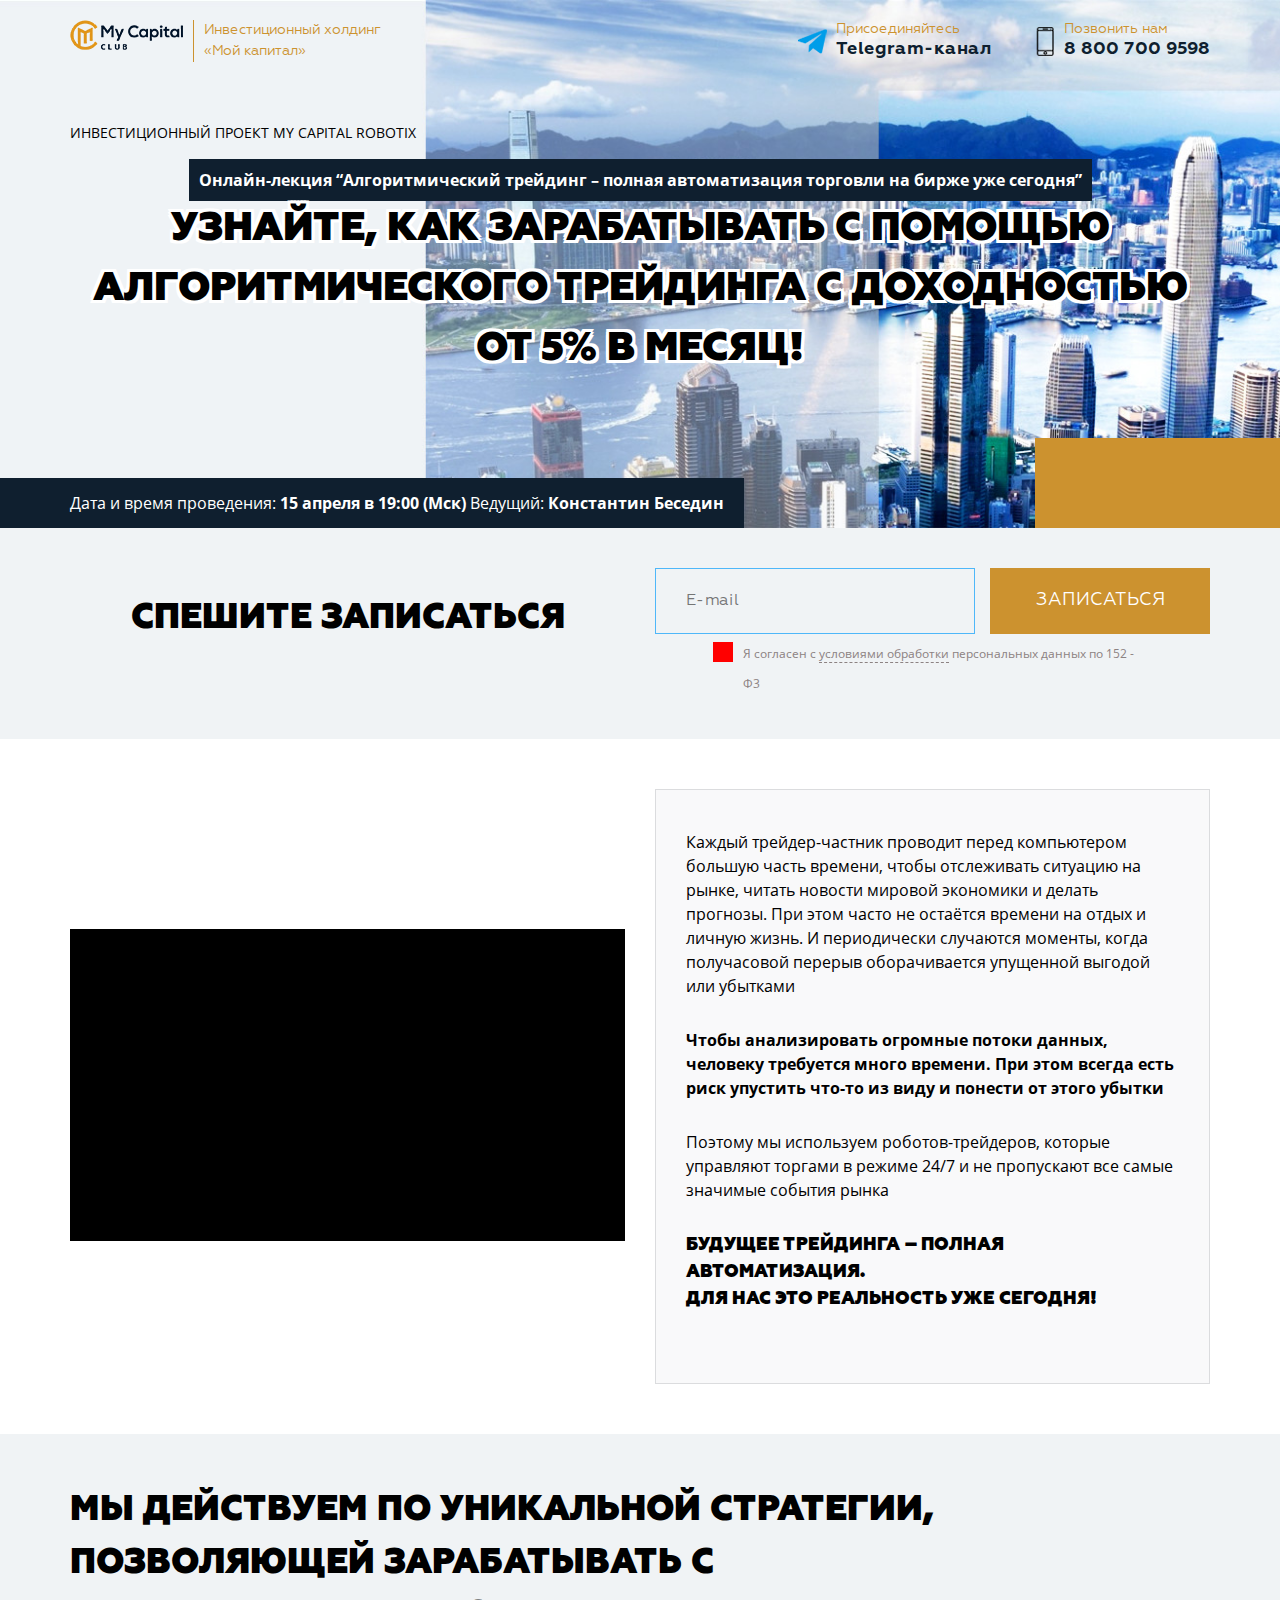
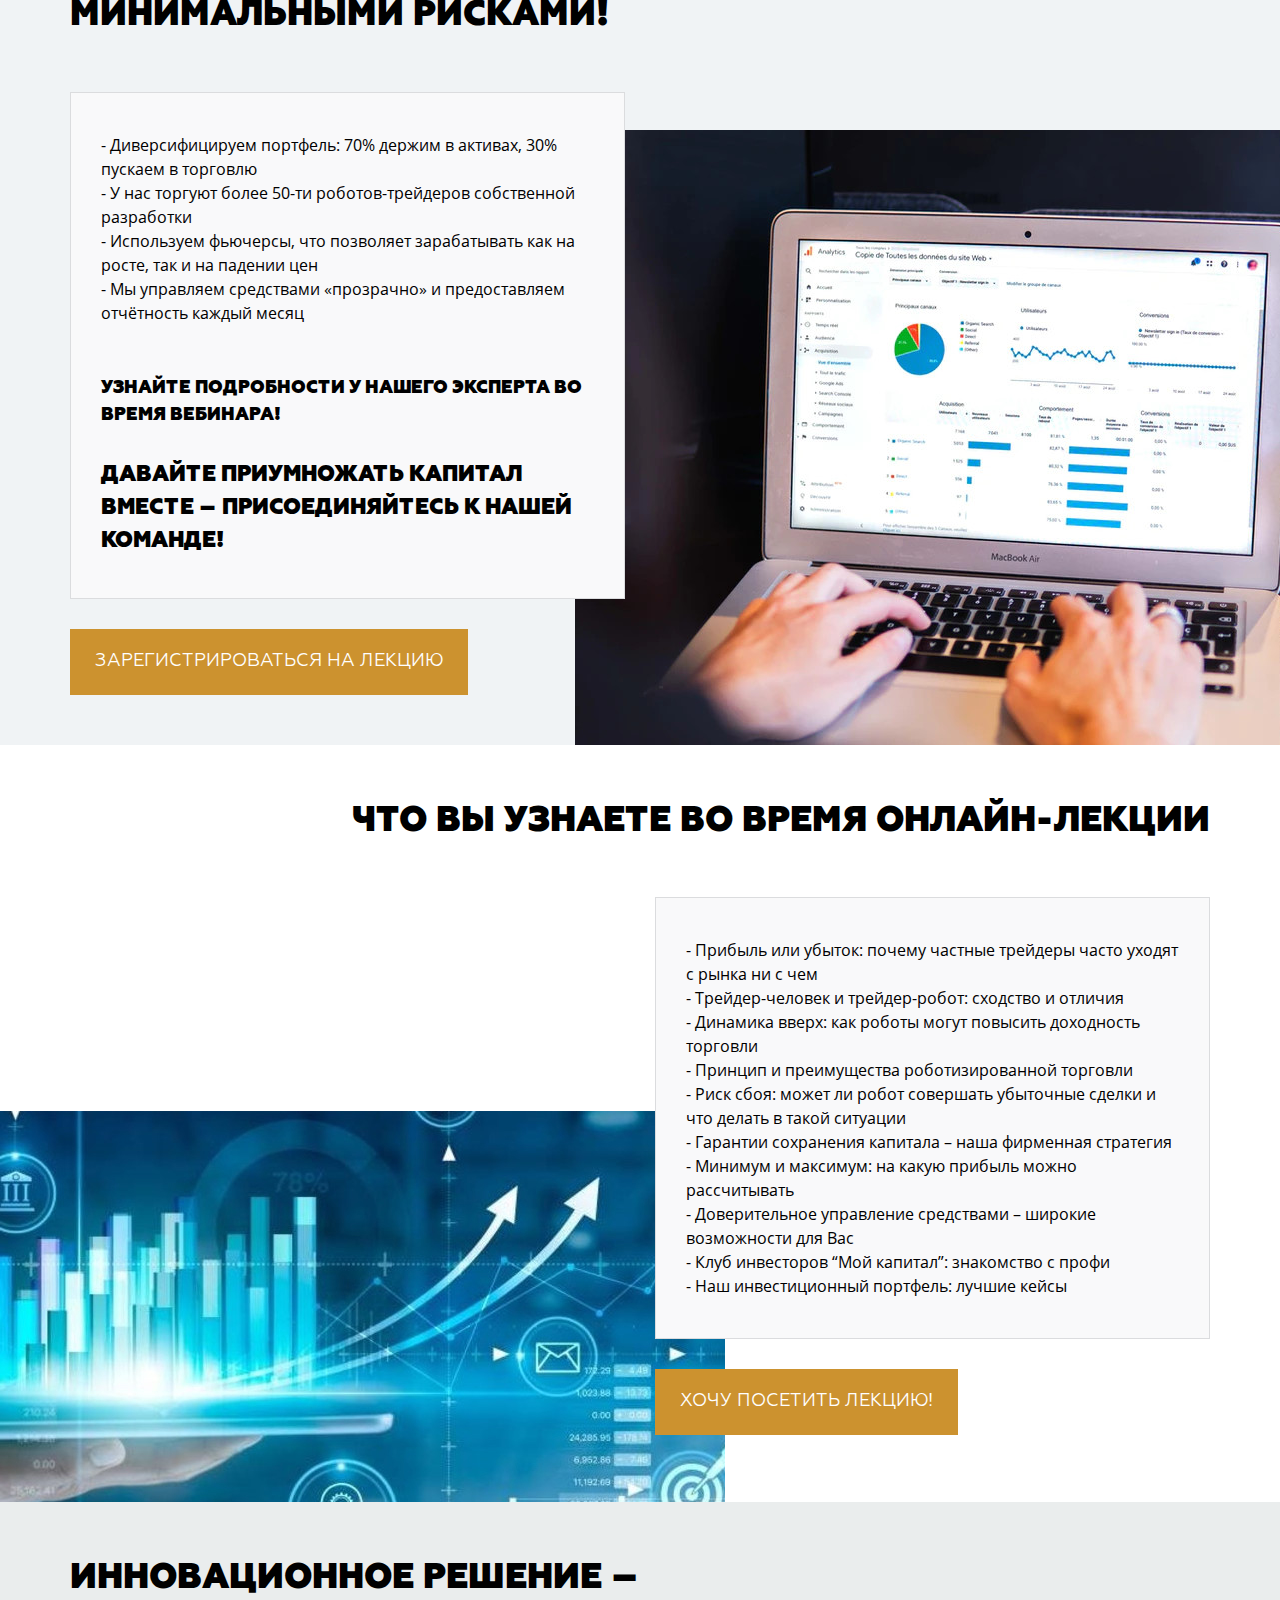
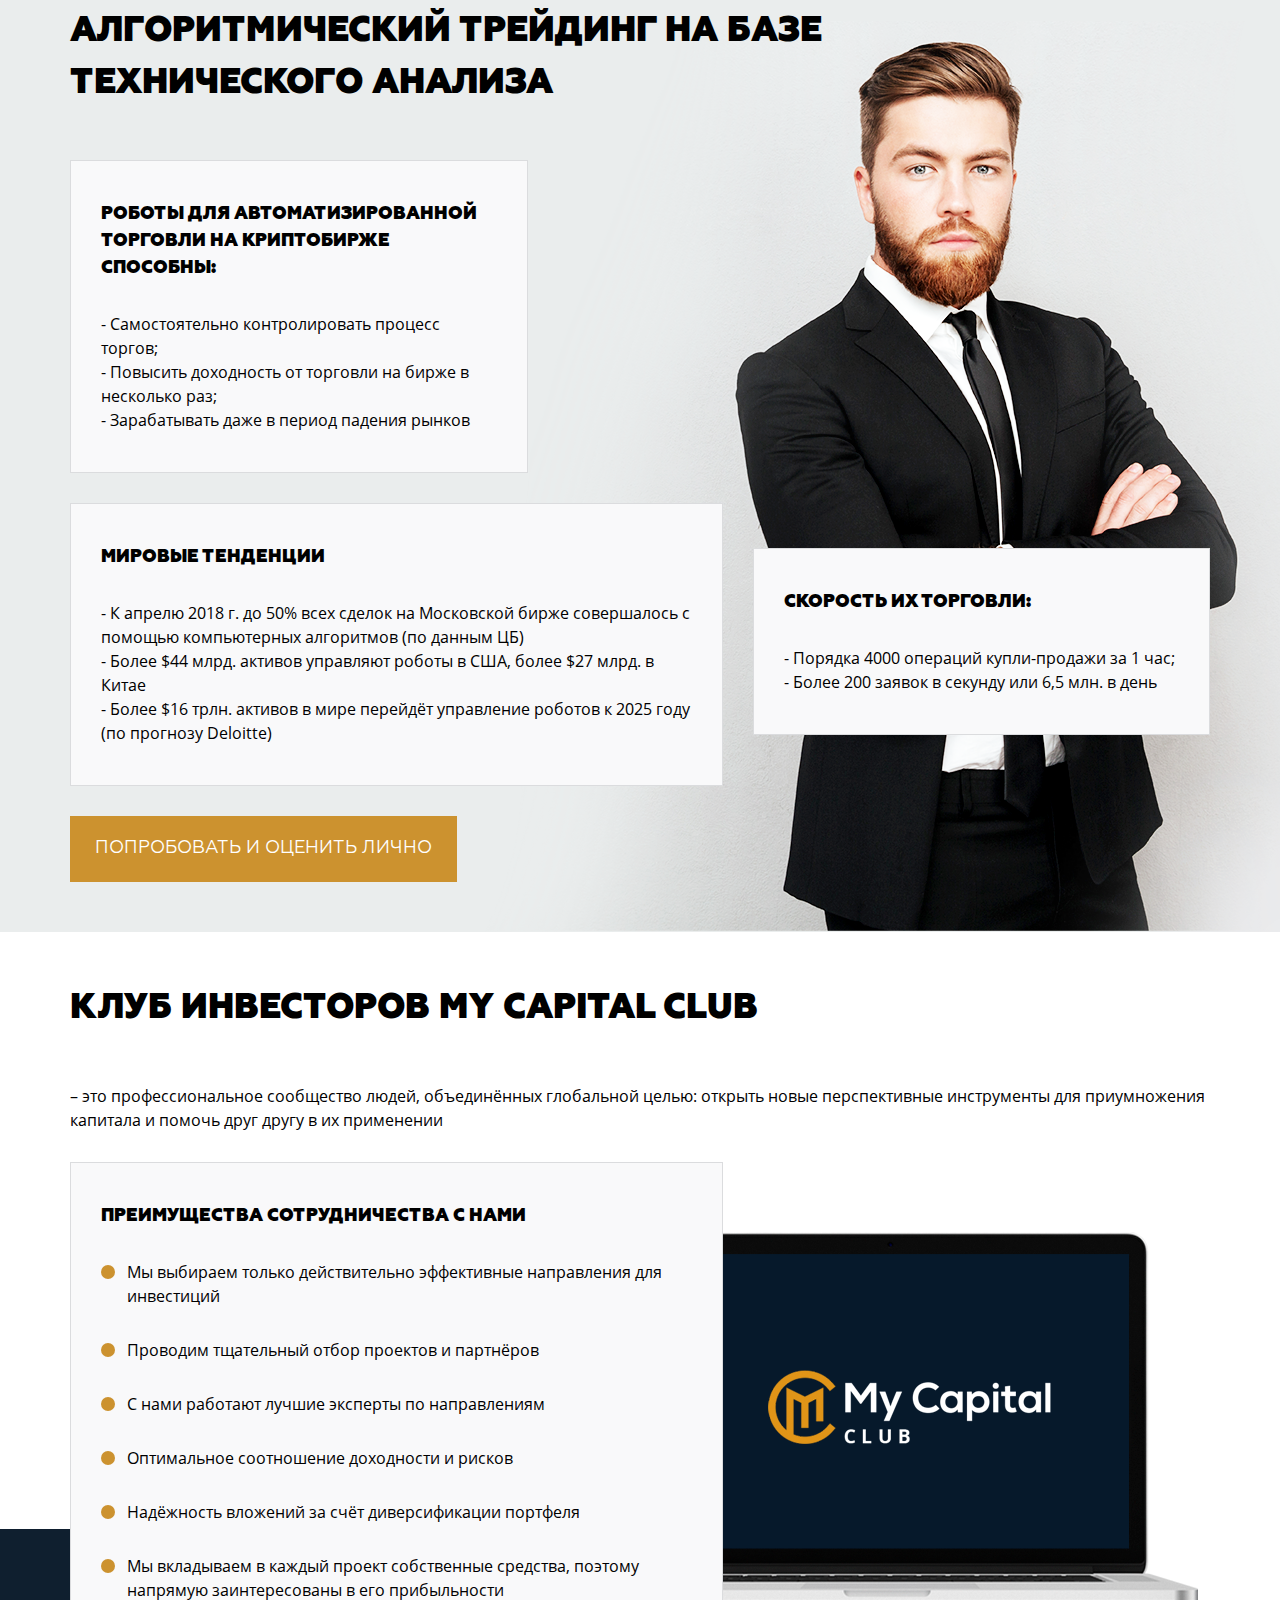
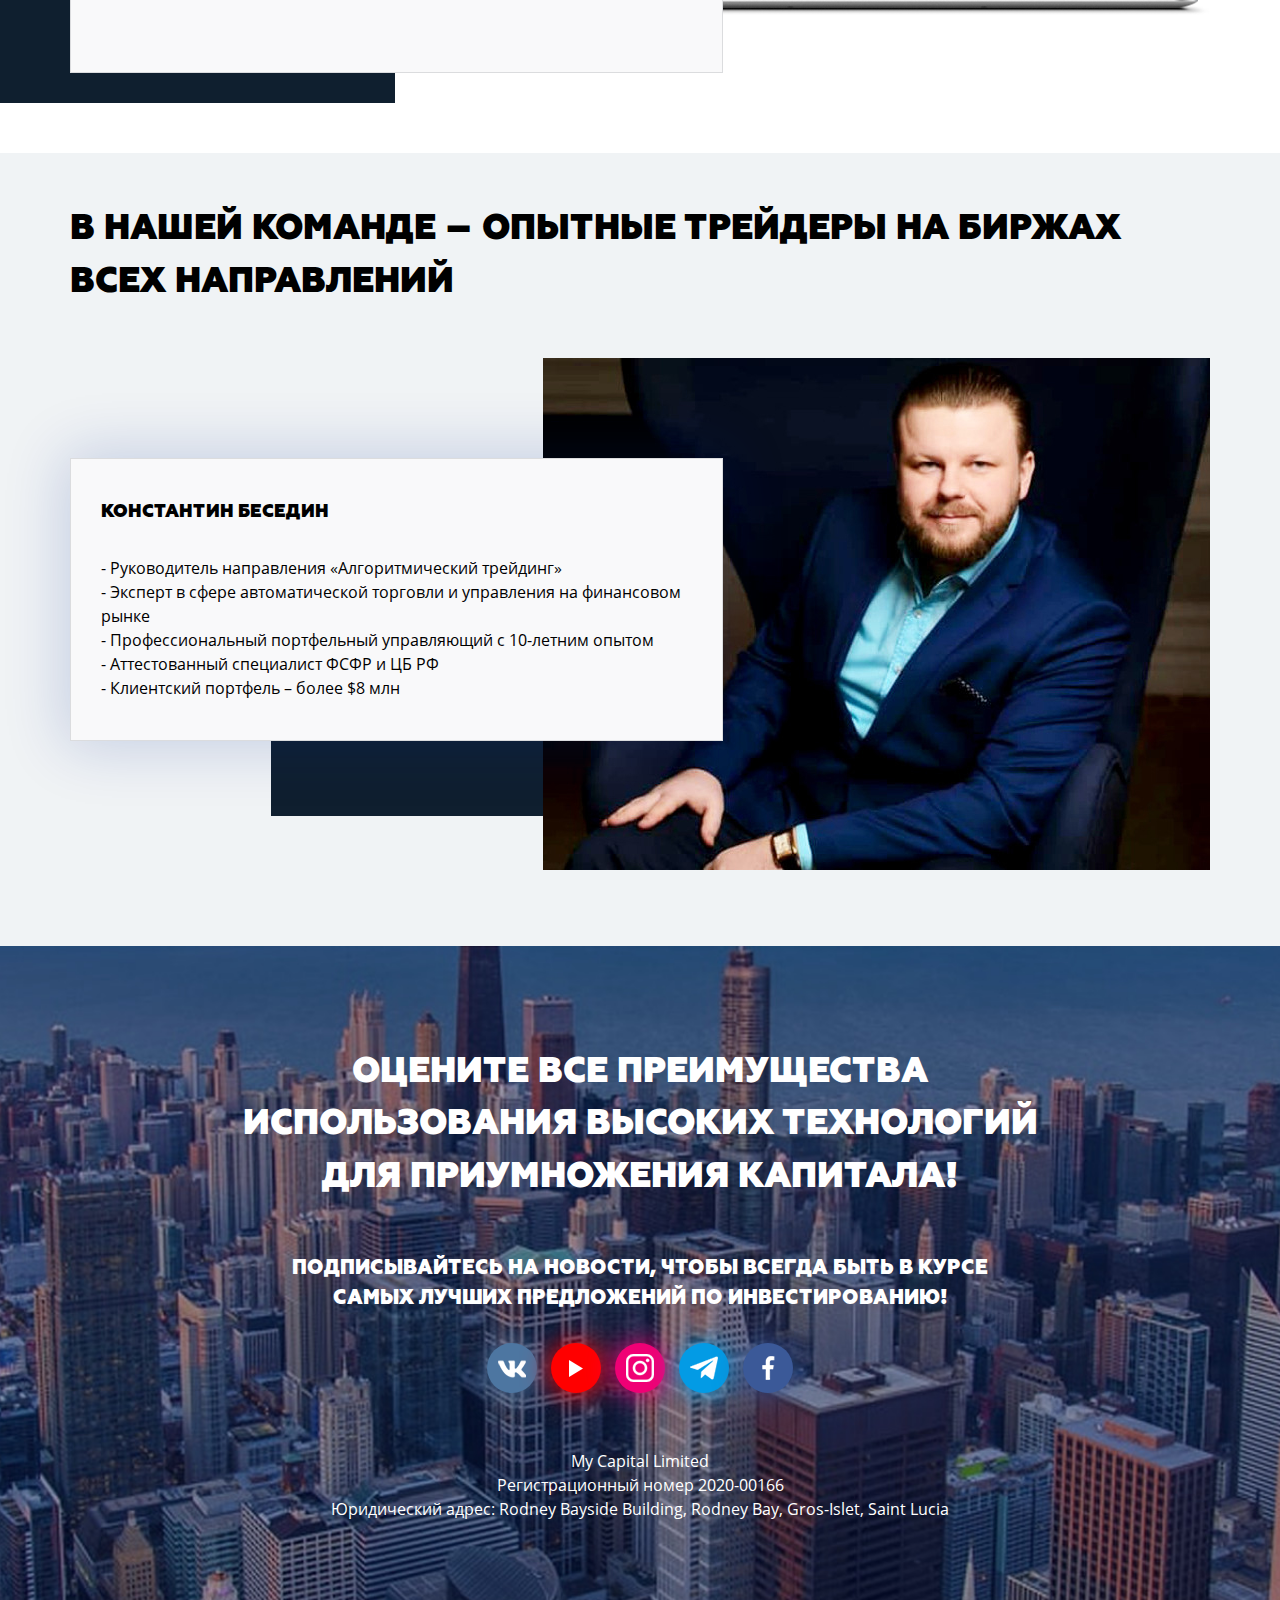
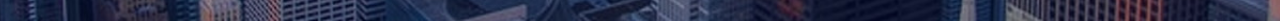
==== index.html @ 4f5ce67b "Main 1 and Thanks are typeseted" ====
<!DOCTYPE html>
<html lang="ru">
  <head>
    <meta charset="UTF-8"/>
    <meta name="viewport" content="width=device-width, initial-scale=1.0"/>
    <meta http-equiv="X-UA-Compatible" content="ie=edge"/>
    <meta property="og:title" content="Узнайте, как зарабатывать с помощью алгоритмического трейдинга с доходностью от 5% в месяц!"/>
    <meta property="og:description" content="Онлайн-лекция “Алгоритмический трейдинг – полная автоматизация торговли на бирже уже сегодня”"/>
    <title>Узнайте, как зарабатывать с помощью алгоритмического трейдинга с доходностью от 5% в месяц!. Онлайн-лекция “Алгоритмический трейдинг – полная автоматизация торговли на бирже уже сегодня”</title>
    <link rel="apple-touch-icon" href="favicon.svg"/>
    <link rel="apple-touch-icon" sizes="76x76" href="favicon.svg"/>
    <link rel="apple-touch-icon" sizes="120x120" href="favicon.svg"/>
    <link rel="apple-touch-icon" sizes="152x152" href="favicon.svg"/>
    <link rel="icon" type="image/x-icon" href="favicon.ico"/>
    <link rel="shortcut icon" type="image/x-icon" href="favicon.png"/>
    <link rel="stylesheet" href="css/styles-1.min.css"/>
    <!-- Google Tag Manager -->
    <script>(function(w,d,s,l,i){w[l]=w[l]||[];w[l].push({'gtm.start':new Date().getTime(),event:'gtm.js'});var f=d.getElementsByTagName(s)[0],j=d.createElement(s),dl=l!='dataLayer'?'&l='+l:'';j.async=true;j.src='https://www.googletagmanager.com/gtm.js?id='+i+dl;f.parentNode.insertBefore(j,f);})(window,document,'script','dataLayer','GTM-NQFH5LF');</script> 
    <!-- End Google Tag Manager -->
  </head>
  <body>
    <!-- Google Tag Manager (noscript) -->
    <noscript>
      <iframe src="https://www.googletagmanager.com/ns.html?id=GTM-NQFH5LF" height="0" width="0" style="display:none;visibility:hidden"></iframe>
    </noscript><!-- End Google Tag Manager (noscript) -->
    <div class="wrapper">
      <section id="main">
        <div class="container">
          <header class="header-dark">
            <div class="logo"><a class="logo-link" href="https://mycapitalland.ru/"><img class="logo-link-img" src="img/images/logo.png" alt="Логотип"/></a>
              <p class="logo-text">Инвестиционный холдинг <br/>«Мой капитал»</p>
            </div>
            <div class="contacts">
              <div class="contact contact-tg">
                <p class="contact-text">Присоединяйтесь</p><a class="contact-link" href="https:tg.me" target="_blank">Telegram-канал</a>
              </div>
              <div class="contact contact-phone">
                <p class="contact-text">Позвонить нам</p><a class="contact-link" href="callto:88007009598" target="_blank">8 800 700 9598</a>
              </div>
            </div>
          </header>
          <div class="main">
            <p class="main-pre main-pre-1">Инвестиционный проект My Capital Robotix</p>
            <p class="main-pre main-pre-2">Онлайн-лекция “Алгоритмический трейдинг – полная автоматизация торговли на бирже уже сегодня”</p>
            <h1 class="main-title">Узнайте, как зарабатывать с помощью алгоритмического трейдинга с доходностью от 5% в месяц!</h1>
          </div>
          <div class="main-info">
            <p class="main-info-text">Дата и время проведения: <span>15 апреля в 19:00 (Мск)</span></p>
            <p class="main-info-text">Ведущий: <span>Константин Беседин</span></p>
          </div>
        </div>
      </section>
      <section id="form-section">
        <div class="container">
          <div class="row">
            <div class="col-md-6">
              <h3 class="form-title">СПЕШИТЕ ЗАПИСАТЬСЯ</h3>
            </div>
            <div class="col-md-6">
              <form class="form form-section" action="" method="post" enctype="application/x-www-form-urlencoded" accept-charset="UTF-8">
                <div class="email-block email-block-form">
                  <input type="hidden" value="1" name="required_fields[email]"/>
                  <input class="input input-mail input-mail-section" name="Contact[email]" type="text" placeholder="E-mail"/>
                </div>
                <button class="button button-form button-form-section" type="submit">Записаться</button>
                <div class="clearfix"></div>
                <p class="alert-message"></p>
                <div class="checking checking-form">
                  <input class="check" type="checkbox" id="check-1"/>
                  <label class="check-label" for="check-1">Я согласен с <a href="https://mycapitalland.ru/politics-i.pdf" target="_blank">условиями обработки</a> персональных данных по 152 - Ф3</label>
                </div>
                <div style="display: none;">
                  <div id="formTypeSpecificVars-1" style="display: none;">
                    <input type="hidden" value="" id="form_newsletter_id_newsletter_1" name="Contact[id_newsletter]"/>
                  </div><!-- API код канала рекламы -->
                  <input type="hidden" value="0" id="form_newsletter_id_advertising_channel_page_1" name="Contact[id_advertising_channel_page]"/>
                  <input type="hidden" name="formId" value=""/>
                  <input type="hidden" name="formVc" value=""/>
                  <input type="hidden" name="_aid" value=""/>
                  <input type="hidden" name="_vcaid" value=""/>
                </div>
              </form>
            </div>
          </div>
        </div>
      </section>
      <section id="video">
        <div class="container">
          <div class="row">
            <div class="col-md-6">
              <div class="video-wrapper video-wrapper-video">
                <iframe src="https://www.youtube.com/embed/?autoplay=1&amp;mute=1&amp;modestbranding=1" allowfullscreen="allowfullscreen"></iframe>
              </div>
            </div>
            <div class="col-md-6">
              <div class="general-wrapper general-wrapper-grey">
                <p class="general-text">Каждый трейдер-частник проводит перед компьютером большую часть времени, чтобы отслеживать ситуацию на рынке, читать новости мировой экономики и делать прогнозы. При этом часто не остаётся времени на отдых и личную жизнь. И периодически случаются моменты, когда получасовой перерыв оборачивается упущенной выгодой или убытками</p>
                <p class="general-text general-text-bold">Чтобы анализировать огромные потоки данных, человеку требуется много времени. При этом всегда есть риск упустить что-то из виду и понести от этого убытки</p>
                <p class="general-text">Поэтому мы используем роботов-трейдеров, которые управляют торгами в режиме 24/7 и не пропускают все самые значимые события рынка</p>
                <h4 class="general-wrapper-title">Будущее трейдинга – полная автоматизация. <br/>Для нас это реальность уже сегодня!</h4>
              </div>
            </div>
          </div>
        </div>
      </section>
      <section id="about">
        <div class="container">
          <div class="row">
            <div class="col-md-10">
              <h3 class="general-title general-title-about">Мы действуем по уникальной стратегии, позволяющей зарабатывать с минимальными рисками!</h3>
            </div>
          </div>
          <div class="row">
            <div class="col-md-6 col-md-push-6">
              <div class="general-img general-img-about"><img src="img/images/about.jpg" alt="График на ноутбуке"/>
              </div>
            </div>
            <div class="col-md-6 col-md-pull-6">
              <div class="general-wrapper general-wrapper-grey">
                <ul class="general-list">
                  <li>- Диверсифицируем портфель: 70% держим в активах, 30% пускаем в торговлю</li>
                  <li>- У нас торгуют более 50-ти роботов-трейдеров собственной разработки</li>
                  <li>- Используем фьючерсы, что позволяет зарабатывать как на росте, так и на падении цен</li>
                  <li>- Мы управляем средствами «прозрачно» и предоставляем отчётность каждый месяц</li>
                </ul>
                <h4 class="general-wrapper-title general-wrapper-title-about">Узнайте подробности у нашего эксперта во время вебинара!</h4>
                <h4 class="general-wrapper-extratitle">Давайте приумножать капитал вместе – присоединяйтесь к нашей команде!</h4>
              </div>
              <div class="button-wrapper"><a class="button button-up" href="#Modal">ЗАРЕГИСТРИРОВАТЬСЯ НА ЛЕКЦИЮ</a></div>
            </div>
          </div>
        </div>
      </section>
      <section id="know">
        <div class="container">
          <h3 class="general-title general-title-right">Что Вы узнаете во время онлайн-лекции</h3>
          <div class="row">
            <div class="col-md-6">
              <div class="general-img general-img-know"><img src="img/images/know.jpg" alt="Что Вы узнаете во время онлайн-лекции"/>
              </div>
            </div>
            <div class="col-md-6">
              <div class="general-wrapper general-wrapper-grey">
                <ul class="general-list">
                  <li>- Прибыль или убыток: почему частные трейдеры часто уходят с рынка ни с чем</li>
                  <li>- Трейдер-человек и трейдер-робот: сходство и отличия</li>
                  <li>- Динамика вверх: как роботы могут повысить доходность торговли</li>
                  <li>- Принцип и преимущества роботизированной торговли</li>
                  <li>- Риск сбоя: может ли робот совершать убыточные сделки и что делать в такой ситуации</li>
                  <li>- Гарантии сохранения капитала – наша фирменная стратегия</li>
                  <li>- Минимум и максимум: на какую прибыль можно рассчитывать</li>
                  <li>- Доверительное управление средствами – широкие возможности для Вас</li>
                  <li>- Клуб инвесторов “Мой капитал”: знакомство с профи</li>
                  <li>- Наш инвестиционный портфель: лучшие кейсы</li>
                </ul>
              </div>
              <div class="button-wrapper"><a class="button button-up" href="#Modal">ХОЧУ ПОСЕТИТЬ ЛЕКЦИЮ!</a></div>
            </div>
          </div>
        </div>
      </section>
      <section id="decision">
        <div class="container"><img class="decision-img" src="img/images/decision.png" alt="Крутой мужик"/>
          <div class="content">
            <h3 class="general-title general-title-decision">Инновационное решение – алгоритмический трейдинг на базе технического анализа</h3>
            <div class="row">
              <div class="col-md-5">
                <div class="general-wrapper general-wrapper-grey general-wrapper-decision-1">
                  <h4 class="general-wrapper-title">Роботы для автоматизированной торговли на криптобирже способны:</h4>
                  <ul class="general-list">
                    <li>- Самостоятельно контролировать процесс торгов;</li>
                    <li>- Повысить доходность от торговли на бирже в несколько раз;</li>
                    <li>- Зарабатывать даже в период падения рынков</li>
                  </ul>
                </div>
              </div>
            </div>
            <div class="row">
              <div class="col-md-7">
                <div class="general-wrapper general-wrapper-grey general-wrapper-decision-2">
                  <h4 class="general-wrapper-title">Мировые тенденции</h4>
                  <ul class="general-list">
                    <li>- К апрелю 2018 г. до 50% всех сделок на Московской бирже совершалось с помощью компьютерных алгоритмов (по данным ЦБ)</li>
                    <li>- Более $44 млрд. активов управляют роботы в США, более $27 млрд. в Китае</li>
                    <li>- Более $16 трлн. активов в мире перейдёт управление роботов к 2025 году (по прогнозу Deloitte)</li>
                  </ul>
                </div>
              </div>
              <div class="col-md-5">
                <div class="general-wrapper general-wrapper-grey general-wrapper-decision-3">
                  <h4 class="general-wrapper-title">Скорость их торговли:</h4>
                  <ul class="general-list">
                    <li>- Порядка 4000 операций купли-продажи за 1 час;</li>
                    <li>- Более 200 заявок в секунду или 6,5 млн. в день</li>
                  </ul>
                </div>
              </div>
            </div>
            <div class="button-wrapper"><a class="button button-up" href="#Modal">ПОПРОБОВАТЬ И ОЦЕНИТЬ ЛИЧНО</a></div>
          </div>
        </div>
      </section>
      <section id="club">
        <div class="container">
          <div class="content">
            <h3 class="general-title">Клуб инвесторов My Capital Club</h3>
            <h4 class="club-subtitle">– это профессиональное сообщество людей, объединённых глобальной целью: открыть новые перспективные инструменты для приумножения капитала и помочь друг другу в их применении</h4>
            <div class="row">
              <div class="col-md-7">
                <div class="general-wrapper general-wrapper-grey">
                  <h5 class="general-wrapper-title">Преимущества сотрудничества с нами</h5>
                  <ul class="club-wrpper-list">
                    <li>Мы выбираем только действительно эффективные направления для инвестиций</li>
                    <li>Проводим тщательный отбор проектов и партнёров</li>
                    <li>С нами работают лучшие эксперты по направлениям</li>
                    <li>Оптимальное соотношение доходности и рисков</li>
                    <li>Надёжность вложений за счёт диверсификации портфеля</li>
                    <li>Мы вкладываем в каждый проект собственные средства, поэтому напрямую заинтересованы в его прибыльности</li>
                  </ul>
                </div>
              </div>
              <div class="col-md-5">
                <div class="general-img general-img-club"><img src="img/images/laptop.png" alt="Лаптоп"/>
                </div>
              </div>
            </div>
          </div>
        </div>
      </section>
      <section id="author">
        <div class="container">
          <h3 class="general-title general-title">В нашей команде – опытные трейдеры на биржах всех направлений</h3>
          <div class="row">
            <div class="col-md-5 col-md-push-7">
              <div class="general-img general-img-author"><img src="img/images/konstantin.jpg" alt="Константин Беседин"/>
              </div>
            </div>
            <div class="col-md-7 col-md-pull-5">
              <div class="general-wrapper general-wrapper-grey general-wrapper-author">
                <h4 class="general-wrapper-title">Константин Беседин</h4>
                <ul class="general-list">
                  <li>- Руководитель направления «Алгоритмический трейдинг»</li>
                  <li>- Эксперт в сфере автоматической торговли и управления на финансовом рынке</li>
                  <li>- Профессиональный портфельный управляющий с 10-летним опытом</li>
                  <li>- Аттестованный специалист ФСФР и ЦБ РФ</li>
                  <li>- Клиентский портфель – более $8 млн</li>
                </ul>
              </div>
            </div>
          </div>
        </div>
      </section>
      <section id="last">
        <div class="container">
          <h3 class="last-title">Оцените все преимущества использования высоких технологий для приумножения капитала!</h3>
          <div class="footer">
            <h5 class="footer-title">ПОДПИСЫВАЙТЕСЬ НА НОВОСТИ, ЧТОБЫ ВСЕГДА БЫТЬ В КУРСЕ САМЫХ ЛУЧШИХ ПРЕДЛОЖЕНИЙ ПО ИНВЕСТИРОВАНИЮ!</h5>
            <div class="soc-links">
              <a class="soc-link soc-link-vk" href="https://vk.com/"></a>
              <a class="soc-link soc-link-yt" href="https://youtube.com/"></a>
              <a class="soc-link soc-link-insta" href="https://instagram.ru/"></a>
              <a class="soc-link soc-link-tg" href="https://telegram.ru/"></a>
              <a class="soc-link soc-link-fb" href="https://facebook.com/"></a>
            </div>
            <p class="footer-text">My Capital Limited</p>
            <p class="footer-text">Регистрационный номер 2020-00166</p>
            <p class="footer-text">Юридический адрес: Rodney Bayside Building, Rodney Bay, Gros-Islet, Saint Lucia</p>
          </div>
        </div>
      </section>
    </div>
    <div class="white-popup mfp-hide" id="Modal">
      <h3 class="modal-title">Спешите записаться!</h3>
      <h3 class="modal-title hide">Мастер-класс завершён!</h3>
      <form class="form form-modal" action="" method="post" enctype="application/x-www-form-urlencoded" accept-charset="UTF-8">
        <div class="email-block email-block-form">
          <input type="hidden" value="1" name="required_fields[email]"/>
          <input class="input input-mail input-mail-modal" name="Contact[email]" type="text" placeholder="Ваш email"/>
        </div>
        <button class="button button-form button-form-modal" type="submit">Записаться на мастер-класс</button>
        <div class="clearfix"></div>
        <p class="alert-message"></p>
        <div class="checking checking-modal">
          <input class="check" type="checkbox" id="check-m"/>
          <label class="check-label" for="check-m">Я согласен с <a href="https://mastervision.su/politics.pdf" target="_blank">условиями обработки</a> персональных данных по 152 - Ф3</label>
        </div>
        <div style="display: none;">
          <div id="formTypeSpecificVars-4" style="display: none;">
            <input type="hidden" value="" id="form_newsletter_id_newsletter_4" name="Contact[id_newsletter]"/>
          </div><!-- API код канала рекламы -->
          <input type="hidden" value="0" id="form_newsletter_id_advertising_channel_page_4" name="Contact[id_advertising_channel_page]"/>
          <input type="hidden" name="formId" value=""/>
          <input type="hidden" name="formVc" value=""/>
          <input type="hidden" name="_aid" value=""/>
          <input type="hidden" name="_vcaid" value=""/>
        </div>
      </form>
    </div>
    <script src="js/libs.min.js"></script>
    <script src="js/scripts-1.js"></script>
  </body>
</html>
---- css/styles-1.min.css ----
@font-face{font-family:'Geometria';font-display:fallback;font-weight:normal;font-style:normal;src:local url("../fonts/Geometria.eot");src:url("../fonts/Geometria.eot");src:url("../fonts/Geometria.eot") format('embedded-opentype'),url("../fonts/Geometria.woff2") format('woff2'),url("../fonts/Geometria.woff") format('woff'),url("../fonts/Geometria.ttf") format('truetype'),url("../fonts/Geometria.svg#Geometria") format('svg')}@font-face{font-family:'Geometria';font-display:fallback;font-weight:bold;font-style:normal;src:local url("../fonts/GeometriaBold.eot");src:url("../fonts/GeometriaBold.eot");src:url("../fonts/GeometriaBold.eot") format('embedded-opentype'),url("../fonts/GeometriaBold.woff2") format('woff2'),url("../fonts/GeometriaBold.woff") format('woff'),url("../fonts/GeometriaBold.ttf") format('truetype'),url("../fonts/GeometriaBold.svg#GeometriaBold") format('svg')}@font-face{font-family:'Geometria';font-display:fallback;font-weight:900;font-style:normal;src:local url("../fonts/GeometriaHeavy.eot");src:url("../fonts/GeometriaHeavy.eot");src:url("../fonts/GeometriaHeavy.eot") format('embedded-opentype'),url("../fonts/GeometriaHeavy.woff2") format('woff2'),url("../fonts/GeometriaHeavy.woff") format('woff'),url("../fonts/GeometriaHeavy.ttf") format('truetype'),url("../fonts/GeometriaHeavy.svg#GeometriaHeavy") format('svg')}@font-face{font-family:'OpenSans';font-display:fallback;font-weight:normal;font-style:normal;src:local url("../fonts/OpenSans.eot");src:url("../fonts/OpenSans.eot");src:url("../fonts/OpenSans.eot") format('embedded-opentype'),url("../fonts/OpenSans.woff2") format('woff2'),url("../fonts/OpenSans.woff") format('woff'),url("../fonts/OpenSans.ttf") format('truetype'),url("../fonts/OpenSans.svg#OpenSans") format('svg')}@font-face{font-family:'OpenSans';font-display:fallback;font-weight:bold;font-style:normal;src:local url("../fonts/OpenSansBold.eot");src:url("../fonts/OpenSansBold.eot");src:url("../fonts/OpenSansBold.eot") format('embedded-opentype'),url("../fonts/OpenSansBold.woff2") format('woff2'),url("../fonts/OpenSansBold.woff") format('woff'),url("../fonts/OpenSansBold.ttf") format('truetype'),url("../fonts/OpenSansBold.svg#OpenSansBold") format('svg')}
/*!
 * Generated using the Bootstrap Customizer (https://getbootstrap.com/docs/3.4/customize/)
 *//*!
 * Bootstrap v3.4.1 (https://getbootstrap.com/)
 * Copyright 2011-2019 Twitter, Inc.
 * Licensed under MIT (https://github.com/twbs/bootstrap/blob/master/LICENSE)
 *//*! normalize.css v3.0.3 | MIT License | github.com/necolas/normalize.css */html{font-family:sans-serif;-ms-text-size-adjust:100%;-webkit-text-size-adjust:100%}body{margin:0}article,aside,details,figcaption,figure,footer,header,hgroup,main,menu,nav,section,summary{display:block}audio,canvas,progress,video{display:inline-block;vertical-align:baseline}audio:not([controls]){display:none;height:0}[hidden],template{display:none}a{background-color:transparent}a:active,a:hover{outline:0}abbr[title]{border-bottom:none;text-decoration:underline;-webkit-text-decoration:underline dotted;text-decoration:underline dotted}b,strong{font-weight:bold}dfn{font-style:italic}h1{font-size:2em;margin:0.67em 0}mark{background:#ff0;color:#000}small{font-size:80%}sub,sup{font-size:75%;line-height:0;position:relative;vertical-align:baseline}sup{top:-0.5em}sub{bottom:-0.25em}img{border:0}svg:not(:root){overflow:hidden}figure{margin:1em 40px}hr{box-sizing:content-box;height:0}pre{overflow:auto}code,kbd,pre,samp{font-family:monospace,monospace;font-size:1em}button,input,optgroup,select,textarea{color:inherit;font:inherit;margin:0}button{overflow:visible}button,select{text-transform:none}button,html input[type=button],input[type=reset],input[type=submit]{-webkit-appearance:button;cursor:pointer}button[disabled],html input[disabled]{cursor:default}button::-moz-focus-inner,input::-moz-focus-inner{border:0;padding:0}input{line-height:normal}input[type=checkbox],input[type=radio]{box-sizing:border-box;padding:0}input[type=number]::-webkit-inner-spin-button,input[type=number]::-webkit-outer-spin-button{height:auto}input[type=search]{-webkit-appearance:textfield;box-sizing:content-box}input[type=search]::-webkit-search-cancel-button,input[type=search]::-webkit-search-decoration{-webkit-appearance:none}fieldset{border:1px solid #c0c0c0;margin:0 2px;padding:0.35em 0.625em 0.75em}legend{border:0;padding:0}textarea{overflow:auto}optgroup{font-weight:bold}table{border-collapse:collapse;border-spacing:0}td,th{padding:0}*{box-sizing:border-box}:after,:before{box-sizing:border-box}html{font-size:10px;-webkit-tap-highlight-color:rgba(0,0,0,0)}body{font-family:"Helvetica Neue",Helvetica,Arial,sans-serif;font-size:14px;line-height:1.42857143;color:#333;background-color:#fff}button,input,select,textarea{font-family:inherit;font-size:inherit;line-height:inherit}a{color:#337ab7;text-decoration:none}a:focus,a:hover{color:#23527c;text-decoration:underline}a:focus{outline:5px auto -webkit-focus-ring-color;outline-offset:-2px}figure{margin:0}img{vertical-align:middle}.img-responsive{display:block;max-width:100%;height:auto}.img-rounded{border-radius:6px}.img-thumbnail{padding:4px;line-height:1.42857143;background-color:#fff;border:1px solid #ddd;border-radius:4px;transition:all .2s ease-in-out;display:inline-block;max-width:100%;height:auto}.img-circle{border-radius:50%}hr{margin-top:20px;margin-bottom:20px;border:0;border-top:1px solid #eee}.sr-only{position:absolute;width:1px;height:1px;padding:0;margin:-1px;overflow:hidden;clip:rect(0,0,0,0);border:0}.sr-only-focusable:active,.sr-only-focusable:focus{position:static;width:auto;height:auto;margin:0;overflow:visible;clip:auto}[role=button]{cursor:pointer}.container{padding-right:15px;padding-left:15px;margin-right:auto;margin-left:auto}@media (min-width:768px){.container{width:750px}}@media (min-width:992px){.container{width:970px}}@media (min-width:1200px){.container{width:1170px}}.container-fluid{padding-right:15px;padding-left:15px;margin-right:auto;margin-left:auto}.row{margin-right:-15px;margin-left:-15px}.row-no-gutters{margin-right:0;margin-left:0}.row-no-gutters [class*=col-]{padding-right:0;padding-left:0}.col-lg-1,.col-lg-2,.col-lg-3,.col-lg-4,.col-lg-5,.col-lg-6,.col-lg-7,.col-lg-8,.col-lg-9,.col-lg-10,.col-lg-11,.col-lg-12,.col-md-1,.col-md-2,.col-md-3,.col-md-4,.col-md-5,.col-md-6,.col-md-7,.col-md-8,.col-md-9,.col-md-10,.col-md-11,.col-md-12,.col-sm-1,.col-sm-2,.col-sm-3,.col-sm-4,.col-sm-5,.col-sm-6,.col-sm-7,.col-sm-8,.col-sm-9,.col-sm-10,.col-sm-11,.col-sm-12,.col-xs-1,.col-xs-2,.col-xs-3,.col-xs-4,.col-xs-5,.col-xs-6,.col-xs-7,.col-xs-8,.col-xs-9,.col-xs-10,.col-xs-11,.col-xs-12{position:relative;min-height:1px;padding-right:15px;padding-left:15px}.col-xs-1,.col-xs-2,.col-xs-3,.col-xs-4,.col-xs-5,.col-xs-6,.col-xs-7,.col-xs-8,.col-xs-9,.col-xs-10,.col-xs-11,.col-xs-12{float:left}.col-xs-12{width:100%}.col-xs-11{width:91.66666667%}.col-xs-10{width:83.33333333%}.col-xs-9{width:75%}.col-xs-8{width:66.66666667%}.col-xs-7{width:58.33333333%}.col-xs-6{width:50%}.col-xs-5{width:41.66666667%}.col-xs-4{width:33.33333333%}.col-xs-3{width:25%}.col-xs-2{width:16.66666667%}.col-xs-1{width:8.33333333%}.col-xs-pull-12{right:100%}.col-xs-pull-11{right:91.66666667%}.col-xs-pull-10{right:83.33333333%}.col-xs-pull-9{right:75%}.col-xs-pull-8{right:66.66666667%}.col-xs-pull-7{right:58.33333333%}.col-xs-pull-6{right:50%}.col-xs-pull-5{right:41.66666667%}.col-xs-pull-4{right:33.33333333%}.col-xs-pull-3{right:25%}.col-xs-pull-2{right:16.66666667%}.col-xs-pull-1{right:8.33333333%}.col-xs-pull-0{right:auto}.col-xs-push-12{left:100%}.col-xs-push-11{left:91.66666667%}.col-xs-push-10{left:83.33333333%}.col-xs-push-9{left:75%}.col-xs-push-8{left:66.66666667%}.col-xs-push-7{left:58.33333333%}.col-xs-push-6{left:50%}.col-xs-push-5{left:41.66666667%}.col-xs-push-4{left:33.33333333%}.col-xs-push-3{left:25%}.col-xs-push-2{left:16.66666667%}.col-xs-push-1{left:8.33333333%}.col-xs-push-0{left:auto}.col-xs-offset-12{margin-left:100%}.col-xs-offset-11{margin-left:91.66666667%}.col-xs-offset-10{margin-left:83.33333333%}.col-xs-offset-9{margin-left:75%}.col-xs-offset-8{margin-left:66.66666667%}.col-xs-offset-7{margin-left:58.33333333%}.col-xs-offset-6{margin-left:50%}.col-xs-offset-5{margin-left:41.66666667%}.col-xs-offset-4{margin-left:33.33333333%}.col-xs-offset-3{margin-left:25%}.col-xs-offset-2{margin-left:16.66666667%}.col-xs-offset-1{margin-left:8.33333333%}.col-xs-offset-0{margin-left:0}@media (min-width:768px){.col-sm-1,.col-sm-2,.col-sm-3,.col-sm-4,.col-sm-5,.col-sm-6,.col-sm-7,.col-sm-8,.col-sm-9,.col-sm-10,.col-sm-11,.col-sm-12{float:left}.col-sm-12{width:100%}.col-sm-11{width:91.66666667%}.col-sm-10{width:83.33333333%}.col-sm-9{width:75%}.col-sm-8{width:66.66666667%}.col-sm-7{width:58.33333333%}.col-sm-6{width:50%}.col-sm-5{width:41.66666667%}.col-sm-4{width:33.33333333%}.col-sm-3{width:25%}.col-sm-2{width:16.66666667%}.col-sm-1{width:8.33333333%}.col-sm-pull-12{right:100%}.col-sm-pull-11{right:91.66666667%}.col-sm-pull-10{right:83.33333333%}.col-sm-pull-9{right:75%}.col-sm-pull-8{right:66.66666667%}.col-sm-pull-7{right:58.33333333%}.col-sm-pull-6{right:50%}.col-sm-pull-5{right:41.66666667%}.col-sm-pull-4{right:33.33333333%}.col-sm-pull-3{right:25%}.col-sm-pull-2{right:16.66666667%}.col-sm-pull-1{right:8.33333333%}.col-sm-pull-0{right:auto}.col-sm-push-12{left:100%}.col-sm-push-11{left:91.66666667%}.col-sm-push-10{left:83.33333333%}.col-sm-push-9{left:75%}.col-sm-push-8{left:66.66666667%}.col-sm-push-7{left:58.33333333%}.col-sm-push-6{left:50%}.col-sm-push-5{left:41.66666667%}.col-sm-push-4{left:33.33333333%}.col-sm-push-3{left:25%}.col-sm-push-2{left:16.66666667%}.col-sm-push-1{left:8.33333333%}.col-sm-push-0{left:auto}.col-sm-offset-12{margin-left:100%}.col-sm-offset-11{margin-left:91.66666667%}.col-sm-offset-10{margin-left:83.33333333%}.col-sm-offset-9{margin-left:75%}.col-sm-offset-8{margin-left:66.66666667%}.col-sm-offset-7{margin-left:58.33333333%}.col-sm-offset-6{margin-left:50%}.col-sm-offset-5{margin-left:41.66666667%}.col-sm-offset-4{margin-left:33.33333333%}.col-sm-offset-3{margin-left:25%}.col-sm-offset-2{margin-left:16.66666667%}.col-sm-offset-1{margin-left:8.33333333%}.col-sm-offset-0{margin-left:0}}@media (min-width:992px){.col-md-1,.col-md-2,.col-md-3,.col-md-4,.col-md-5,.col-md-6,.col-md-7,.col-md-8,.col-md-9,.col-md-10,.col-md-11,.col-md-12{float:left}.col-md-12{width:100%}.col-md-11{width:91.66666667%}.col-md-10{width:83.33333333%}.col-md-9{width:75%}.col-md-8{width:66.66666667%}.col-md-7{width:58.33333333%}.col-md-6{width:50%}.col-md-5{width:41.66666667%}.col-md-4{width:33.33333333%}.col-md-3{width:25%}.col-md-2{width:16.66666667%}.col-md-1{width:8.33333333%}.col-md-pull-12{right:100%}.col-md-pull-11{right:91.66666667%}.col-md-pull-10{right:83.33333333%}.col-md-pull-9{right:75%}.col-md-pull-8{right:66.66666667%}.col-md-pull-7{right:58.33333333%}.col-md-pull-6{right:50%}.col-md-pull-5{right:41.66666667%}.col-md-pull-4{right:33.33333333%}.col-md-pull-3{right:25%}.col-md-pull-2{right:16.66666667%}.col-md-pull-1{right:8.33333333%}.col-md-pull-0{right:auto}.col-md-push-12{left:100%}.col-md-push-11{left:91.66666667%}.col-md-push-10{left:83.33333333%}.col-md-push-9{left:75%}.col-md-push-8{left:66.66666667%}.col-md-push-7{left:58.33333333%}.col-md-push-6{left:50%}.col-md-push-5{left:41.66666667%}.col-md-push-4{left:33.33333333%}.col-md-push-3{left:25%}.col-md-push-2{left:16.66666667%}.col-md-push-1{left:8.33333333%}.col-md-push-0{left:auto}.col-md-offset-12{margin-left:100%}.col-md-offset-11{margin-left:91.66666667%}.col-md-offset-10{margin-left:83.33333333%}.col-md-offset-9{margin-left:75%}.col-md-offset-8{margin-left:66.66666667%}.col-md-offset-7{margin-left:58.33333333%}.col-md-offset-6{margin-left:50%}.col-md-offset-5{margin-left:41.66666667%}.col-md-offset-4{margin-left:33.33333333%}.col-md-offset-3{margin-left:25%}.col-md-offset-2{margin-left:16.66666667%}.col-md-offset-1{margin-left:8.33333333%}.col-md-offset-0{margin-left:0}}@media (min-width:1200px){.col-lg-1,.col-lg-2,.col-lg-3,.col-lg-4,.col-lg-5,.col-lg-6,.col-lg-7,.col-lg-8,.col-lg-9,.col-lg-10,.col-lg-11,.col-lg-12{float:left}.col-lg-12{width:100%}.col-lg-11{width:91.66666667%}.col-lg-10{width:83.33333333%}.col-lg-9{width:75%}.col-lg-8{width:66.66666667%}.col-lg-7{width:58.33333333%}.col-lg-6{width:50%}.col-lg-5{width:41.66666667%}.col-lg-4{width:33.33333333%}.col-lg-3{width:25%}.col-lg-2{width:16.66666667%}.col-lg-1{width:8.33333333%}.col-lg-pull-12{right:100%}.col-lg-pull-11{right:91.66666667%}.col-lg-pull-10{right:83.33333333%}.col-lg-pull-9{right:75%}.col-lg-pull-8{right:66.66666667%}.col-lg-pull-7{right:58.33333333%}.col-lg-pull-6{right:50%}.col-lg-pull-5{right:41.66666667%}.col-lg-pull-4{right:33.33333333%}.col-lg-pull-3{right:25%}.col-lg-pull-2{right:16.66666667%}.col-lg-pull-1{right:8.33333333%}.col-lg-pull-0{right:auto}.col-lg-push-12{left:100%}.col-lg-push-11{left:91.66666667%}.col-lg-push-10{left:83.33333333%}.col-lg-push-9{left:75%}.col-lg-push-8{left:66.66666667%}.col-lg-push-7{left:58.33333333%}.col-lg-push-6{left:50%}.col-lg-push-5{left:41.66666667%}.col-lg-push-4{left:33.33333333%}.col-lg-push-3{left:25%}.col-lg-push-2{left:16.66666667%}.col-lg-push-1{left:8.33333333%}.col-lg-push-0{left:auto}.col-lg-offset-12{margin-left:100%}.col-lg-offset-11{margin-left:91.66666667%}.col-lg-offset-10{margin-left:83.33333333%}.col-lg-offset-9{margin-left:75%}.col-lg-offset-8{margin-left:66.66666667%}.col-lg-offset-7{margin-left:58.33333333%}.col-lg-offset-6{margin-left:50%}.col-lg-offset-5{margin-left:41.66666667%}.col-lg-offset-4{margin-left:33.33333333%}.col-lg-offset-3{margin-left:25%}.col-lg-offset-2{margin-left:16.66666667%}.col-lg-offset-1{margin-left:8.33333333%}.col-lg-offset-0{margin-left:0}}.clearfix:after,.clearfix:before,.container-fluid:after,.container-fluid:before,.container:after,.container:before,.row:after,.row:before{display:table;content:" "}.clearfix:after,.container-fluid:after,.container:after,.row:after{clear:both}.center-block{display:block;margin-right:auto;margin-left:auto}.pull-right{float:right!important}.pull-left{float:left!important}.hide{display:none!important}.show{display:block!important}.invisible{visibility:hidden}.text-hide{font:0/0 a;color:transparent;text-shadow:none;background-color:transparent;border:0}.hidden{display:none!important}.affix{position:fixed}.mfp-bg{top:0;left:0;width:100%;height:100%;z-index:1042;overflow:hidden;position:fixed;background:#0b0b0b;opacity:0.8}.mfp-wrap{top:0;left:0;width:100%;height:100%;z-index:1043;position:fixed;outline:none!important;-webkit-backface-visibility:hidden}.mfp-container{text-align:center;position:absolute;width:100%;height:100%;left:0;top:0;padding:0 8px;box-sizing:border-box}.mfp-container:before{content:'';display:inline-block;height:100%;vertical-align:middle}.mfp-align-top .mfp-container:before{display:none}.mfp-content{position:relative;display:inline-block;vertical-align:middle;margin:0 auto;text-align:left;z-index:1045}.mfp-ajax-holder .mfp-content,.mfp-inline-holder .mfp-content{width:100%;cursor:auto}.mfp-ajax-cur{cursor:progress}.mfp-zoom-out-cur,.mfp-zoom-out-cur .mfp-image-holder .mfp-close{cursor:zoom-out}.mfp-zoom{cursor:pointer;cursor:zoom-in}.mfp-auto-cursor .mfp-content{cursor:auto}.mfp-arrow,.mfp-close,.mfp-counter,.mfp-preloader{-webkit-user-select:none;user-select:none}.mfp-loading.mfp-figure{display:none}.mfp-hide{display:none!important}.mfp-preloader{color:#CCC;position:absolute;top:50%;width:auto;text-align:center;margin-top:-0.8em;left:8px;right:8px;z-index:1044}.mfp-preloader a{color:#CCC}.mfp-preloader a:hover{color:#FFF}.mfp-s-ready .mfp-preloader{display:none}.mfp-s-error .mfp-content{display:none}button.mfp-arrow,button.mfp-close{overflow:visible;cursor:pointer;background:transparent;border:0;-webkit-appearance:none;display:block;outline:none;padding:0;z-index:1046;box-shadow:none;touch-action:manipulation}button::-moz-focus-inner{padding:0;border:0}.mfp-close{width:44px;height:44px;line-height:44px;position:absolute;right:0;top:0;text-decoration:none;text-align:center;opacity:0.65;padding:0 0 18px 10px;color:#FFF;font-style:normal;font-size:28px;font-family:Arial,Baskerville,monospace}.mfp-close:focus,.mfp-close:hover{opacity:1}.mfp-close:active{top:1px}.mfp-close-btn-in .mfp-close{color:#333}.mfp-iframe-holder .mfp-close,.mfp-image-holder .mfp-close{color:#FFF;right:-6px;text-align:right;padding-right:6px;width:100%}.mfp-counter{position:absolute;top:0;right:0;color:#CCC;font-size:12px;line-height:18px;white-space:nowrap}.mfp-arrow{position:absolute;opacity:0.65;margin:0;top:50%;margin-top:-55px;padding:0;width:90px;height:110px;-webkit-tap-highlight-color:transparent}.mfp-arrow:active{margin-top:-54px}.mfp-arrow:focus,.mfp-arrow:hover{opacity:1}.mfp-arrow:after,.mfp-arrow:before{content:'';display:block;width:0;height:0;position:absolute;left:0;top:0;margin-top:35px;margin-left:35px;border:medium inset transparent}.mfp-arrow:after{border-top-width:13px;border-bottom-width:13px;top:8px}.mfp-arrow:before{border-top-width:21px;border-bottom-width:21px;opacity:0.7}.mfp-arrow-left{left:0}.mfp-arrow-left:after{border-right:17px solid #FFF;margin-left:31px}.mfp-arrow-left:before{margin-left:25px;border-right:27px solid #3F3F3F}.mfp-arrow-right{right:0}.mfp-arrow-right:after{border-left:17px solid #FFF;margin-left:39px}.mfp-arrow-right:before{border-left:27px solid #3F3F3F}.mfp-iframe-holder{padding-top:40px;padding-bottom:40px}.mfp-iframe-holder .mfp-content{line-height:0;width:100%;max-width:900px}.mfp-iframe-holder .mfp-close{top:-40px}.mfp-iframe-scaler{width:100%;height:0;overflow:hidden;padding-top:56.25%}.mfp-iframe-scaler iframe{position:absolute;display:block;top:0;left:0;width:100%;height:100%;box-shadow:0 0 8px rgba(0,0,0,0.6);background:#000}img.mfp-img{width:auto;max-width:100%;height:auto;display:block;line-height:0;box-sizing:border-box;padding:40px 0 40px;margin:0 auto}.mfp-figure{line-height:0}.mfp-figure:after{content:'';position:absolute;left:0;top:40px;bottom:40px;display:block;right:0;width:auto;height:auto;z-index:-1;box-shadow:0 0 8px rgba(0,0,0,0.6);background:#444}.mfp-figure small{color:#BDBDBD;display:block;font-size:12px;line-height:14px}.mfp-figure figure{margin:0}.mfp-bottom-bar{margin-top:-36px;position:absolute;top:100%;left:0;width:100%;cursor:auto}.mfp-title{text-align:left;line-height:18px;color:#F3F3F3;word-wrap:break-word;padding-right:36px}.mfp-image-holder .mfp-content{max-width:100%}.mfp-gallery .mfp-image-holder .mfp-figure{cursor:pointer}@media screen and (max-height:300px),screen and (max-width:800px) and (orientation:landscape){.mfp-img-mobile .mfp-image-holder{padding-left:0;padding-right:0}.mfp-img-mobile img.mfp-img{padding:0}.mfp-img-mobile .mfp-figure:after{top:0;bottom:0}.mfp-img-mobile .mfp-figure small{display:inline;margin-left:5px}.mfp-img-mobile .mfp-bottom-bar{background:rgba(0,0,0,0.6);bottom:0;margin:0;top:auto;padding:3px 5px;position:fixed;box-sizing:border-box}.mfp-img-mobile .mfp-bottom-bar:empty{padding:0}.mfp-img-mobile .mfp-counter{right:5px;top:3px}.mfp-img-mobile .mfp-close{top:0;right:0;width:35px;height:35px;line-height:35px;background:rgba(0,0,0,0.6);position:fixed;text-align:center;padding:0}}@media (max-width:900px){.mfp-arrow{transform:scale(0.75)}.mfp-arrow-left{transform-origin:0}.mfp-arrow-right{transform-origin:100%}.mfp-container{padding-left:6px;padding-right:6px}}*{margin:0;padding:0;outline:none}body{font-size:16px;font-family:'OpenSans',sans-serif;color:#000;background-color:#fff;line-height:1.5}a{color:#000}a:focus{outline:0;text-decoration:none}a:hover{text-decoration:none}h1,h2,h3,h4,h5,h6{font-weight:normal;margin:0}button{border:none}footer,header,section{width:100%;display:block}.wrapper{overflow:hidden}.video-wrapper{margin:0 auto;position:relative;width:100%;top:0}.video-wrapper:before{content:'';height:0;padding-top:56.25%;display:block}.video-wrapper:after{content:'';display:block;position:absolute;top:0;left:0;right:0;width:100%;height:70px}.video-wrapper iframe,.video-wrapper img{position:absolute;width:100%;height:100%;display:block;background-color:#000;border-radius:0;border:0;top:0;left:0;right:0;bottom:0;cursor:pointer;margin:0 auto}.button{display:inline-block;text-align:center;margin:0 auto;text-decoration:none;color:#fff;font-family:'Geometria',sans-serif;font-size:18px;text-transform:uppercase;padding:19px 25px 20px;background-color:#cc922f;min-width:220px;transition:all 0.3s ease}.button:focus{text-decoration:none;color:#fff;background-color:#cc922f}.button:hover{text-decoration:none;color:#fff;background-color:#996d23}.button-wrapper-center{text-align:center}.general-wrapper-grey{padding:40px 30px;background-color:#f9f9fa;border:1px solid #dbdcde;margin-bottom:30px;position:relative;z-index:25}.general-wrapper-title{text-transform:uppercase;font-family:'Geometria',sans-serif;font-size:18px;font-weight:900;margin-bottom:30px}.general-wrapper-extratitle{text-transform:uppercase;font-family:'Geometria',sans-serif;font-size:22px;font-weight:900}.general-text{margin-bottom:30px}.general-text-bold{font-weight:bold}.general-title{font-family:'Geometria',sans-serif;font-size:35px;font-weight:900;text-transform:uppercase;margin-bottom:50px}.general-title-right{text-align:right}.general-list{list-style:none}.content{position:relative;z-index:40}.general-img{position:relative;padding-top:100%}.general-img img{position:absolute;width:auto}header{overflow:hidden;padding:20px 0;margin-bottom:40px}.logo{float:left;overflow:hidden}.logo-link{float:left}.logo-text{border-left:1px solid #cc922f;margin-left:10px;padding-left:10px;color:#cc922f;font-size:14px;font-family:'Geometria',sans-serif;font-weight:normal;float:left}.contacts{float:right;text-align:right;line-height:1.315}.contact{font-family:'Geometria',sans-serif;text-align:left;background-repeat:no-repeat;background-position:center left;display:inline-block}.contact.contact-tg{padding-left:38px;background-image:url("../img/icons/telegram.png")}.contact.contact-phone{padding-left:28px;background-image:url("../img/icons/phone.png");margin-left:40px}.contact-text{color:#cc922f;font-size:14px;font-weight:normal}.contact-link{display:block;font-size:18px;font-weight:bold;color:#0f1f2f}.contact-link:active{color:#0f1f2f;text-decoration:none}.contact-link:hover{color:#0f1f2f;text-decoration:underline}#main{padding:0;position:relative;background-color:#f0f3f5;background-image:url("../img/backs/main.jpg");background-repeat:no-repeat;background-position:center;background-size:cover}#main:before{content:'';display:block;position:absolute;background-color:#cc922f;width:245px;height:90px;bottom:0;right:0;z-index:1}#main .container{position:relative;z-index:20}.main{text-align:center}.main-pre-1{font-size:14px;text-transform:uppercase;margin-bottom:20px;text-align:left}.main-pre-2{display:inline;font-size:16px;font-weight:bold;background-color:#0f1f2f;color:#fff;width:100%;max-width:770px;line-height:35px;padding:10px;text-align:center}.main-title{font-family:'Geometria',sans-serif;font-size:40px;font-weight:900;text-transform:uppercase;text-shadow:3px 0 0 #fff,0 3px 0 #fff,-3px 0 0 #fff,0 -3px 0 #fff,0 0 3px #fff,3px 3px 0 #fff,-3px -3px 0 #fff,0 0 0 #fff,3px -3px 0 #fff,-3px 3px 0 #fff;margin-bottom:100px;text-align:center}.main-info{position:relative;display:inline-block}.main-info:before{content:'';display:block;position:absolute;width:200%;height:100%;background-color:#0f1f2f;right:-20px;bottom:0;z-index:1}.main-info-text{position:relative;z-index:20;display:inline-block;font-size:16px;color:#fff;line-height:50px}.main-info-text span{font-weight:bold}#form-section{padding:40px 0;background-color:#f0f3f5}.form-title{font-family:'Geometria',sans-serif;font-size:35px;font-weight:900;text-transform:uppercase;margin-top:24px;text-align:center}.form{width:100%;max-width:560px;margin:0 auto}.input{background-color:transparent;display:inline-block;border:1px solid #4eb7f9;border-radius:0;color:#777070;font-family:'Geometria',sans-serif;font-size:16px;font-weight:normal;text-align:left;padding:20px 30px;transition:all 0.3s ease;width:100%;max-width:320px}.input-mail-section{float:left}.button-form-section{float:right}input:-webkit-autofill{-webkit-animation-name:autofill;-webkit-animation-fill-mode:both}.input:active,input:-internal-autofill-selected{background-color:transparent!important}.alert-message{clear:both;display:none;font-size:16px;padding-top:10px;color:#f00;text-align:center;font-weight:600;line-height:1}.checking{display:table;width:100%;max-width:440px;margin:5px auto 0;text-align:left}.checking-main{margin-left:0}.checking .check-label{line-height:30px;cursor:pointer;position:relative;display:table-cell;vertical-align:middle;padding:0 0 0 30px;text-align:left;font-size:12px;font-weight:100;color:#8c8282}.checking .check-label a{text-decoration:none;border-bottom:1px dashed;display:inline;color:#8c8282}.checking .check-label a:focus{border-bottom:1px dashed;color:#8c8282}.checking .check-label a:hover{border-bottom:none;text-decoration:none;color:#8c8282}.checking .check-label:before{content:'';background-color:#f00;position:absolute;left:0;top:3px;width:20px;height:20px;border:none;border-radius:0;animation:pulse;animation-duration:0.7s;animation-iteration-count:infinite;animation-timing-function:ease-out}.checking .check-label:after{content:'';position:absolute;left:7px;top:-10px;width:8px;height:14px;background-color:transparent;opacity:0;border-bottom:2px solid #fff;border-right:2px solid #fff;transform:rotate(41deg);transition:all 0.5s ease}.check{position:absolute;z-index:-1;opacity:0;width:0;height:0;border:0;left:-99999px}.check:checked+.check-label:before{background-color:#cc922f;animation:none}.check:checked+.check-label:after{opacity:1;top:5px;transition:all 0.5s ease}:-moz-placeholder,:-ms-input-placeholder,::-moz-placeholder,::-webkit-input-placeholder{color:#454545;opacity:1}@keyframes pulse{0%{box-shadow:0 0 0 0 rgba(255,0,0,0.12)}to{box-shadow:0 0 15px 10px rgba(255,0,0,0.12)}}#video{padding:50px 0 20px}.video-wrapper-video{margin-top:140px}#about{padding:50px 0;background-color:#f0f3f5;overflow:hidden}.general-img-about img{left:-80px;bottom:-150px}.general-wrapper-title-about{margin:50px 0 30px}#know{padding:50px 0}.general-img-know img{right:-100px;bottom:-50px}#decision{padding:50px 0;background-color:#eaeded}#decision .container{position:relative}.decision-img{position:absolute;right:-200px;bottom:-50px}.general-title-decision{width:100%;max-width:770px}.general-wrapper-decision-3{margin-top:45px}#club{padding:50px 0}#club .container{position:relative}#club .container:before{content:'';display:block;position:absolute;width:670px;height:174px;bottom:0;left:-330px;background-color:#0f1f2f}.club-subtitle{margin-bottom:30px}.club-wrpper-list li{list-style:none;padding-left:26px;margin-bottom:30px;position:relative}.club-wrpper-list li:before{content:'';display:block;position:absolute;top:5px;left:0;border-radius:50px;background-color:#cc922f;width:14px;height:14px}.general-img-club img{right:0;top:70px;z-index:0}#author{padding:50px 0 130px;background-color:#f0f3f5}#author .container{position:relative}#author .container:before{content:'';display:block;position:absolute;width:460px;height:175px;bottom:0;left:216px;background-color:#0f1f2f}.general-wrapper-author{margin-top:100px;box-shadow:0px 0px 57.04px 4.96px rgba(0,42,149,0.19)}.general-img-author img{top:0;right:0}#last{padding:100px 0;background-color:#313b5a;background-image:url("../img/backs/last.jpg");background-repeat:no-repeat;background-position:center;background-size:cover;text-align:center;color:#fff}.last-title{font-family:'Geometria',sans-serif;font-size:35px;font-weight:900;text-transform:uppercase;width:100%;max-width:850px;margin:0 auto}.footer-title{font-family:'Geometria',sans-serif;font-size:20px;font-weight:900;text-transform:uppercase;margin:50px auto 30px;width:100%;max-width:750px}.soc-link{width:50px;height:50px;border-radius:50px;text-align:center;margin:0 5px;display:inline-block;background-image:url("../img/icons/soc-links.png");background-repeat:no-repeat;text-decoration:none;transition:all 0.3s ease;margin-bottom:50px}.soc-link:focus{text-decoration:none}.soc-link:hover{transform:translateY(-4px)}.soc-link-vk{background-position:0 0;box-shadow:0px 1px 25.23px 3.77px rgba(77,118,161,0.79);background-color:#4d76a1}.soc-link-yt{background-position:-50px 0;box-shadow:0px 1px 25.23px 3.77px rgba(255,0,0,0.79);background-color:#f00}.soc-link-insta{background-position:-100px 0;box-shadow:0px 1px 25.23px 3.77px rgba(240,0,117,0.79);background-color:#f00075}.soc-link-tg{background-position:-150px 0;box-shadow:0px 1px 25.23px 3.77px rgba(3,155,229,0.79);background-color:#039be5}.soc-link-fb{background-position:-200px 0;box-shadow:0px 1px 25.23px 3.77px rgba(59,89,152,0.79);background-color:#3b5998}.white-popup{position:relative;background:#f0f3f5;padding:50px 20px;width:auto;max-width:650px;margin:20px auto}.form-modal{margin:0 auto}.modal-title{text-align:center;font-family:'Geometria',sans-serif;font-size:30px;font-weight:bold;margin-bottom:25px}.mfp-fade.mfp-bg{opacity:0;transition:all 0.5s ease-out}.mfp-fade.mfp-bg.mfp-ready{opacity:0.8}.mfp-fade.mfp-bg.mfp-removing{opacity:0}.mfp-fade.mfp-wrap .mfp-content{opacity:0;transition:all 0.5s ease-out}.mfp-fade.mfp-wrap.mfp-ready .mfp-content{opacity:1}.mfp-fade.mfp-wrap.mfp-removing .mfp-content{opacity:0}.input-mail-modal{display:block;float:none;margin:0 auto 10px;width:100%;max-width:380px}.button-form-modal{display:block;float:none;margin:0 auto;width:100%;max-width:380px}.checking-modal{max-width:440px}
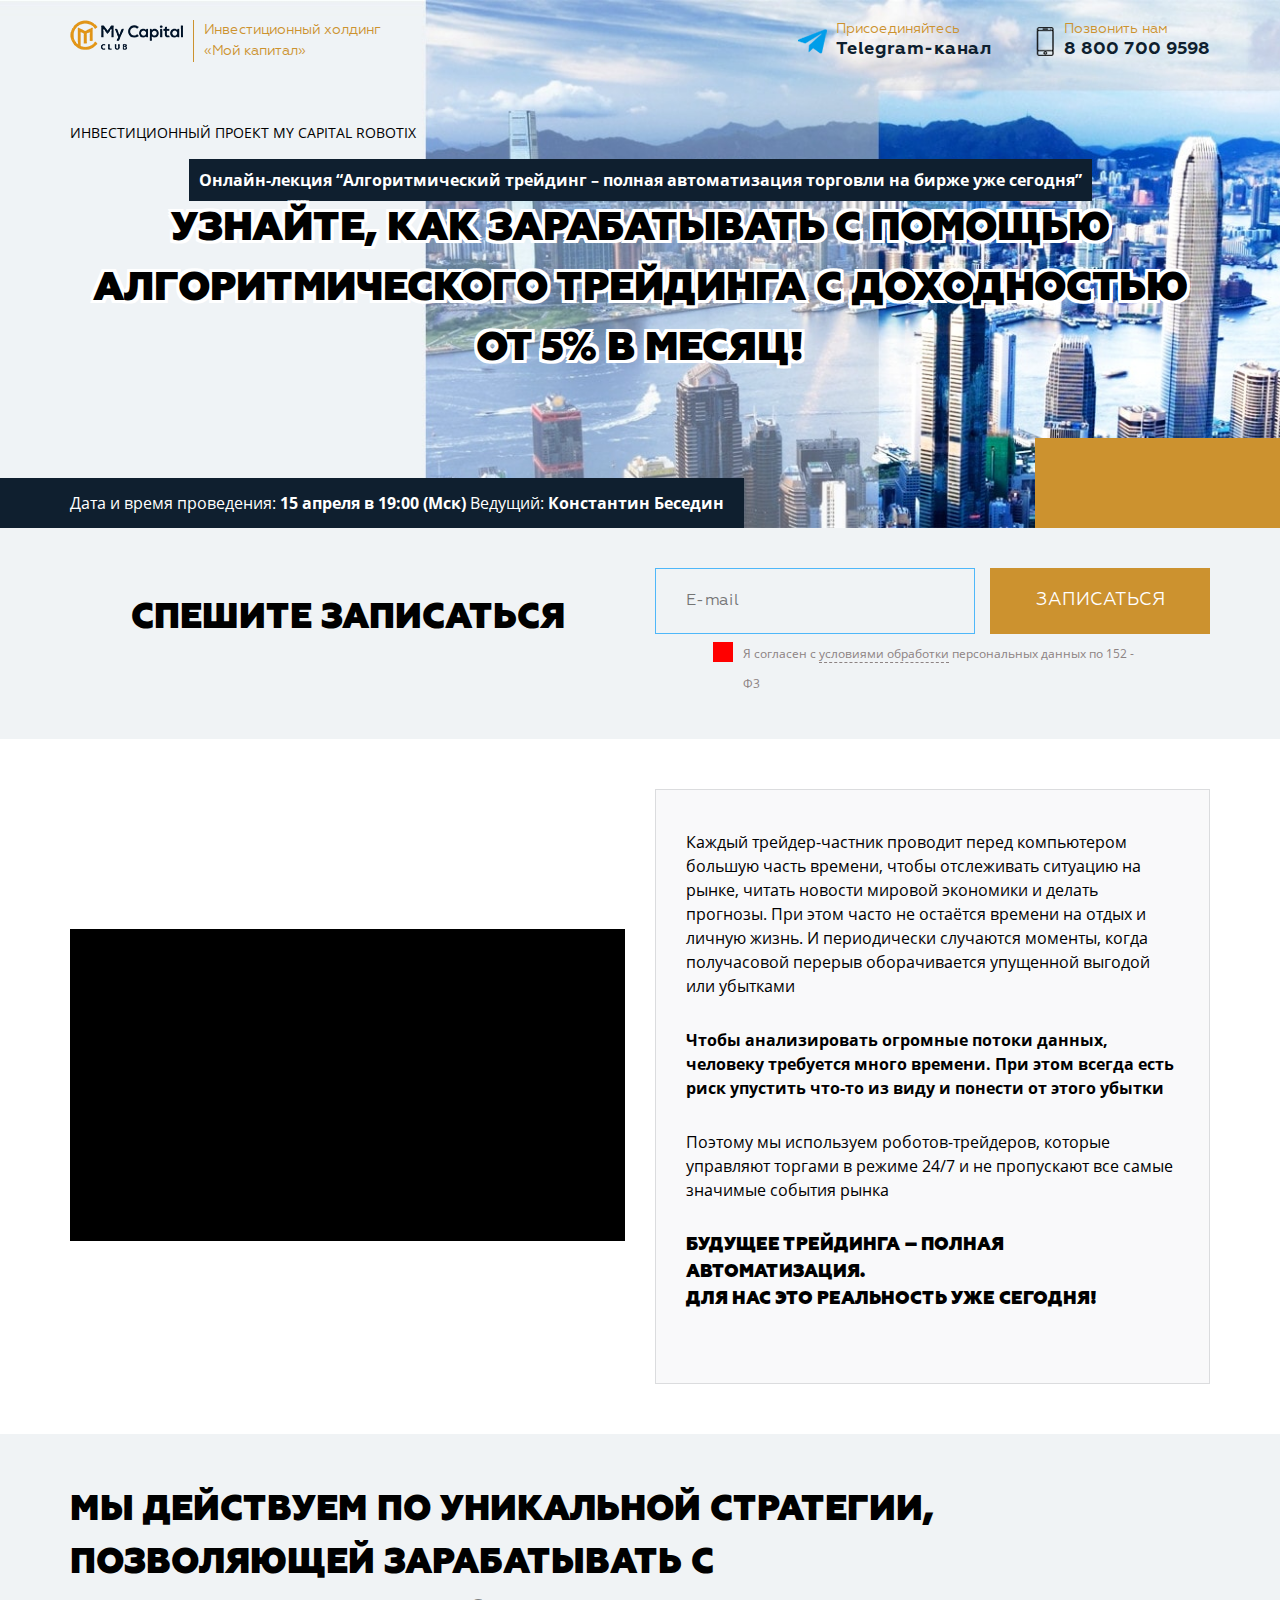
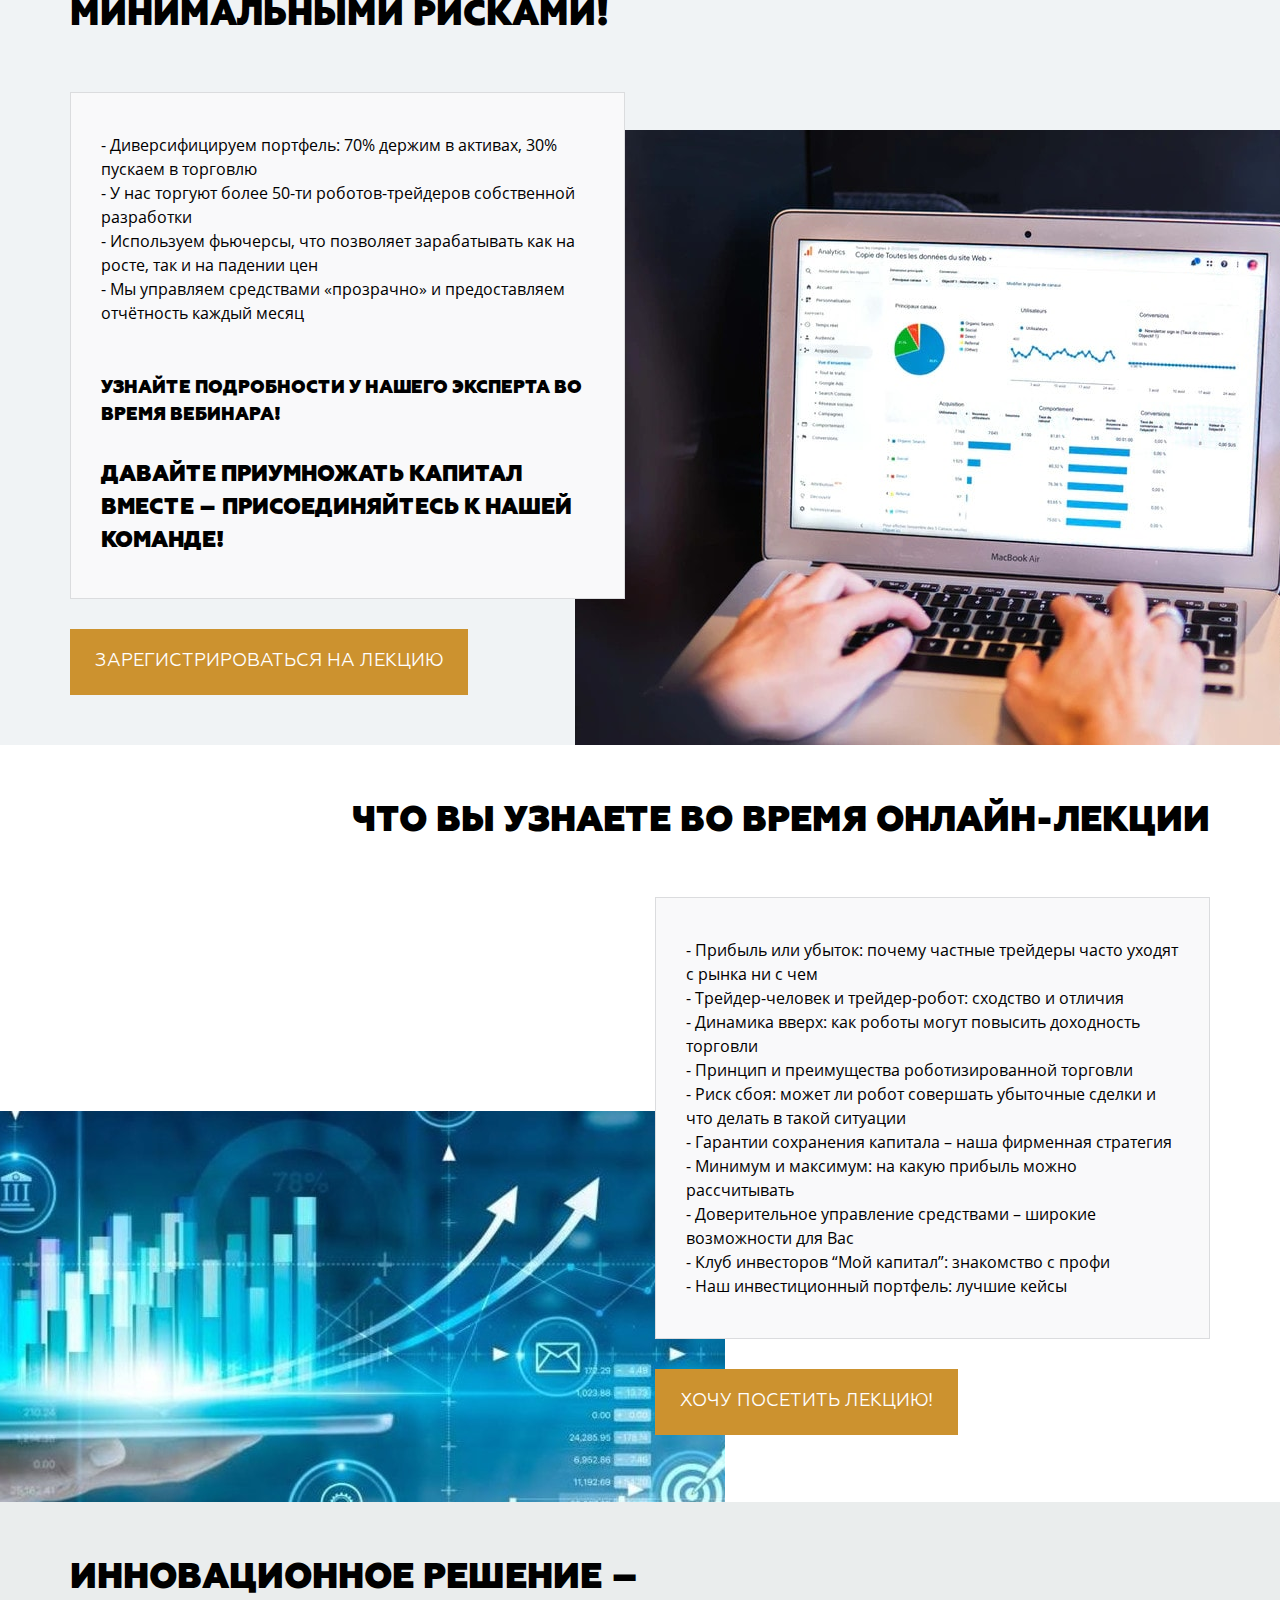
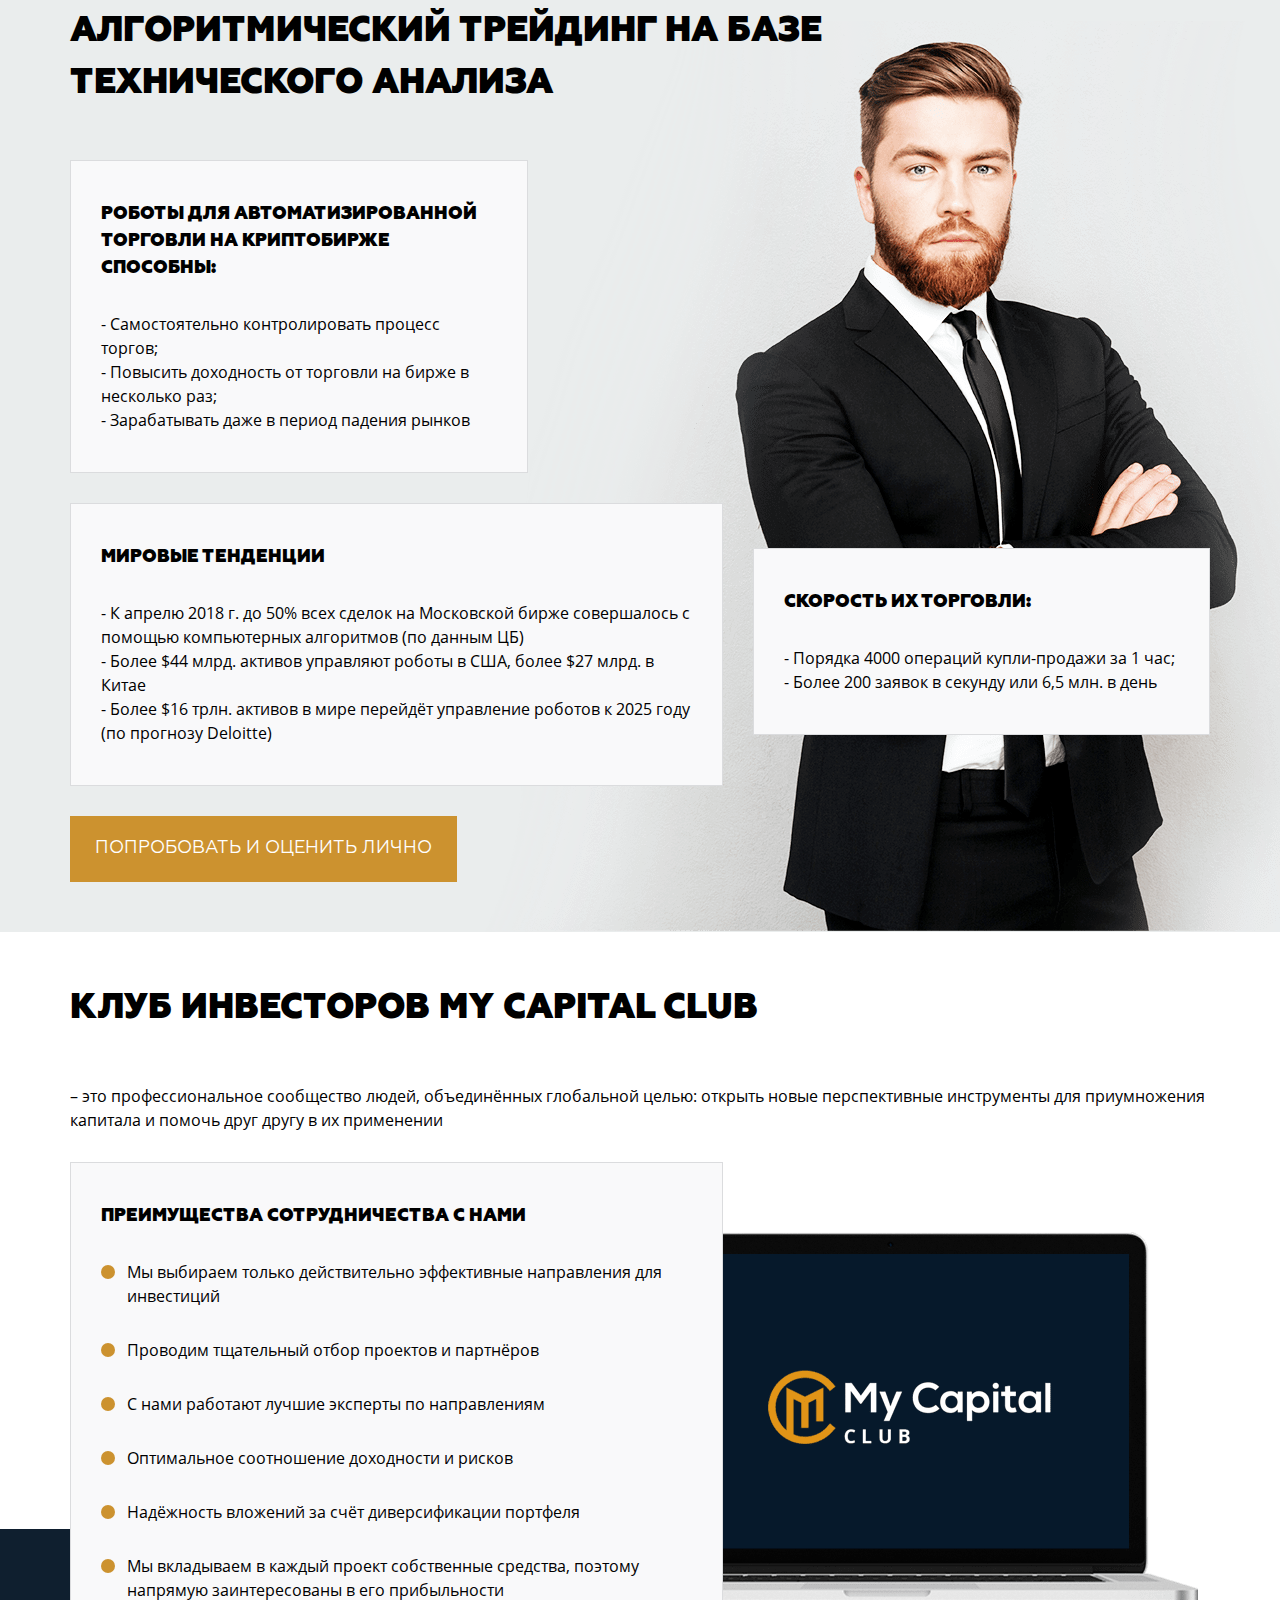
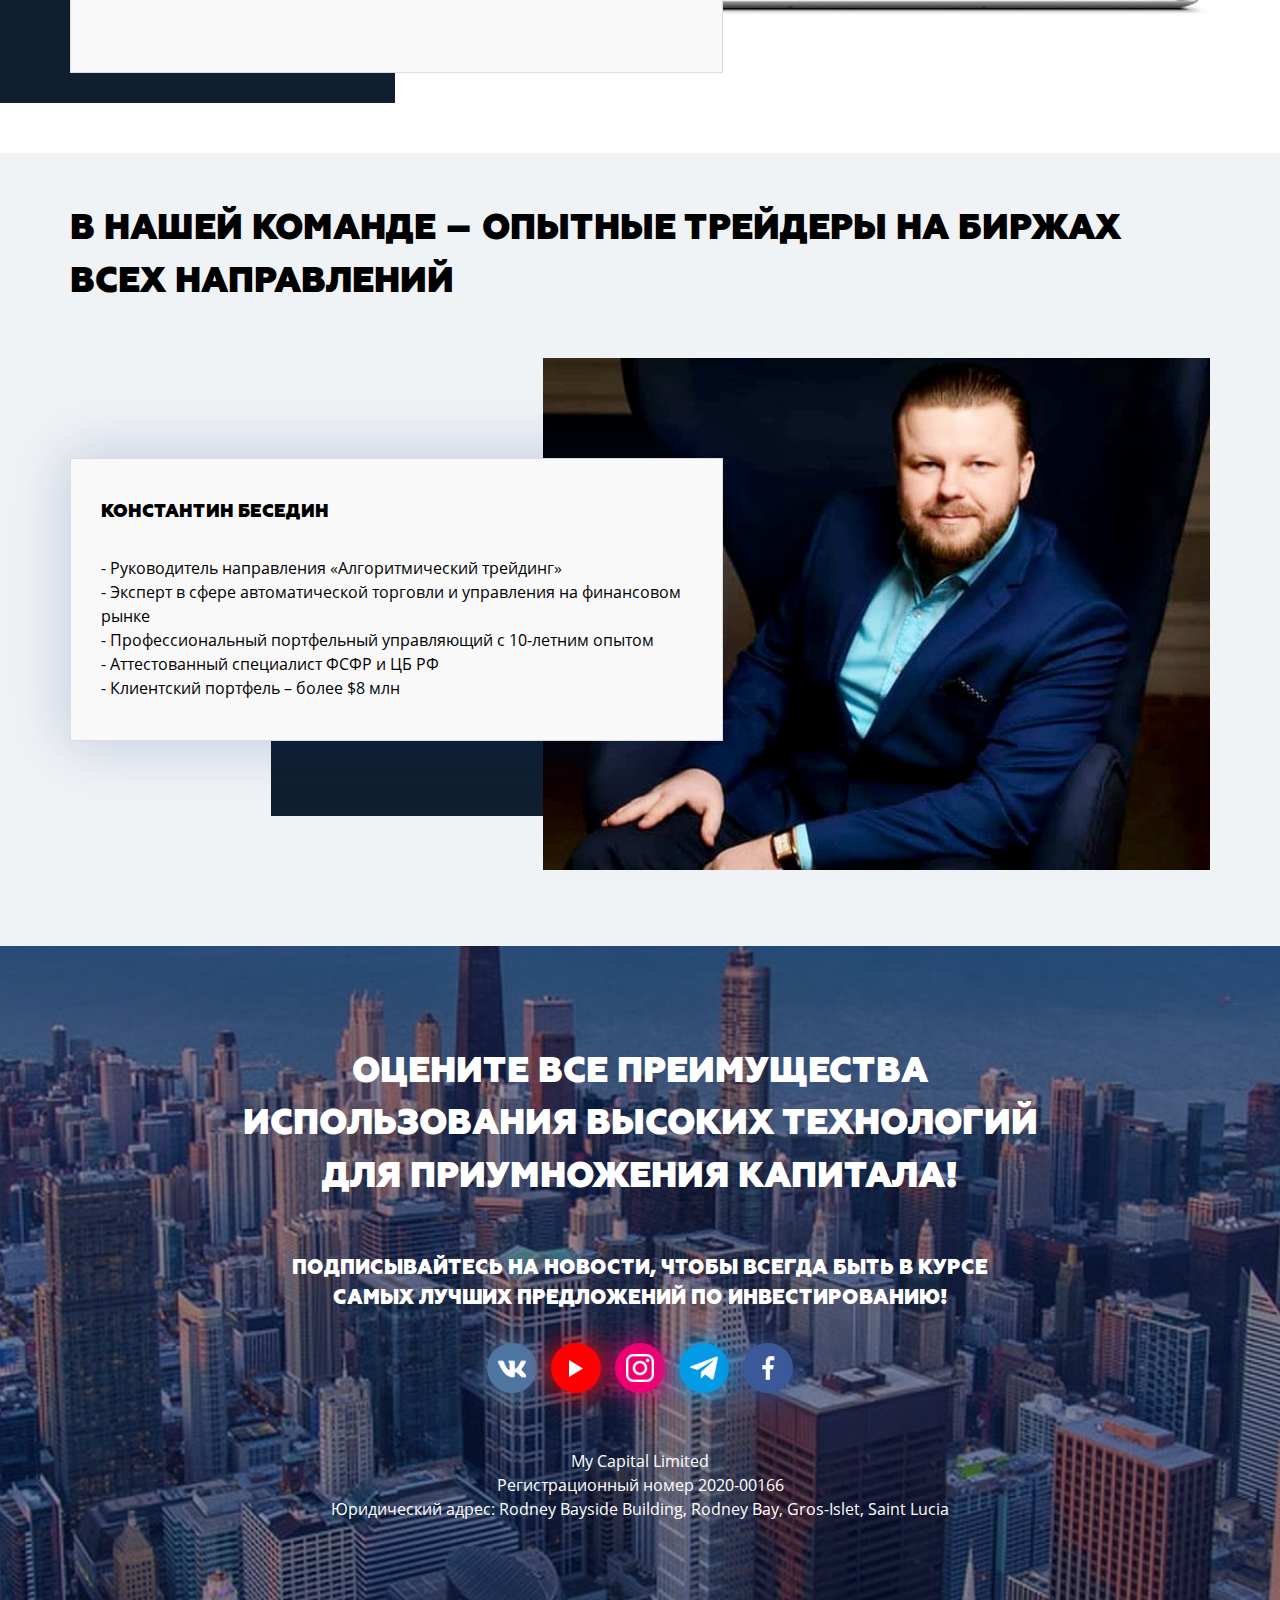
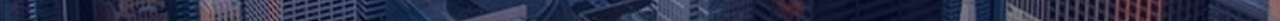
==== commit 70aaf63f: "Thanks page is adapted" ====
--- a/index.html
+++ b/index.html
@@ -25,20 +25,32 @@
     </noscript><!-- End Google Tag Manager (noscript) -->
     <div class="wrapper">
       <section id="main">
-        <div class="container">
-          <header class="header-dark">
+        <header class="header-dark">
+          <div class="container">
             <div class="logo"><a class="logo-link" href="https://mycapitalland.ru/"><img class="logo-link-img" src="img/images/logo.png" alt="Логотип"/></a>
               <p class="logo-text">Инвестиционный холдинг <br/>«Мой капитал»</p>
             </div>
-            <div class="contacts">
-              <div class="contact contact-tg">
-                <p class="contact-text">Присоединяйтесь</p><a class="contact-link" href="https:tg.me" target="_blank">Telegram-канал</a>
-              </div>
-              <div class="contact contact-phone">
-                <p class="contact-text">Позвонить нам</p><a class="contact-link" href="callto:88007009598" target="_blank">8 800 700 9598</a>
-              </div>
-            </div>
-          </header>
+            <div class="header-nav">
+              <div class="logo logo-mobile"><a class="logo-link" href="https://mycapitalland.ru/"><img class="logo-link-img" src="img/images/logo.png" alt="Логотип"/></a>
+                <p class="logo-text">Инвестиционный холдинг <br/>«Мой капитал»</p>
+              </div>
+              <div class="contacts">
+                <div class="contact contact-tg">
+                  <p class="contact-text">Присоединяйтесь</p><a class="contact-link" href="https:tg.me" target="_blank">Telegram-канал</a>
+                </div>
+                <div class="contact contact-phone">
+                  <p class="contact-text">Позвонить нам</p><a class="contact-link" href="callto:88007009598" target="_blank">8 800 700 9598</a>
+                </div>
+              </div>
+            </div>
+          </div>
+          <div class="mobile-menu">
+            <div class="mobile-menu-line mobile-menu-line-1"></div>
+            <div class="mobile-menu-line mobile-menu-line-2"></div>
+            <div class="mobile-menu-line mobile-menu-line-3"></div>
+          </div>
+        </header>
+        <div class="container main-container">
           <div class="main">
             <p class="main-pre main-pre-1">Инвестиционный проект My Capital Robotix</p>
             <p class="main-pre main-pre-2">Онлайн-лекция “Алгоритмический трейдинг – полная автоматизация торговли на бирже уже сегодня”</p>
@@ -57,7 +69,7 @@
               <h3 class="form-title">СПЕШИТЕ ЗАПИСАТЬСЯ</h3>
             </div>
             <div class="col-md-6">
-              <form class="form form-section" action="" method="post" enctype="application/x-www-form-urlencoded" accept-charset="UTF-8">
+              <form class="form form-section" action="" method="post" enctype="application/x-www-form-urlencoded" accept-charset="UTF-8" target="_blank">
                 <div class="email-block email-block-form">
                   <input type="hidden" value="1" name="required_fields[email]"/>
                   <input class="input input-mail input-mail-section" name="Contact[email]" type="text" placeholder="E-mail"/>
@@ -272,7 +284,7 @@
     <div class="white-popup mfp-hide" id="Modal">
       <h3 class="modal-title">Спешите записаться!</h3>
       <h3 class="modal-title hide">Мастер-класс завершён!</h3>
-      <form class="form form-modal" action="" method="post" enctype="application/x-www-form-urlencoded" accept-charset="UTF-8">
+      <form class="form form-modal" action="" method="post" enctype="application/x-www-form-urlencoded" accept-charset="UTF-8" target="_blank">
         <div class="email-block email-block-form">
           <input type="hidden" value="1" name="required_fields[email]"/>
           <input class="input input-mail input-mail-modal" name="Contact[email]" type="text" placeholder="Ваш email"/>
--- a/css/styles-1.min.css
+++ b/css/styles-1.min.css
@@ -5,4 +5,4 @@
  * Bootstrap v3.4.1 (https://getbootstrap.com/)
  * Copyright 2011-2019 Twitter, Inc.
  * Licensed under MIT (https://github.com/twbs/bootstrap/blob/master/LICENSE)
- *//*! normalize.css v3.0.3 | MIT License | github.com/necolas/normalize.css */html{font-family:sans-serif;-ms-text-size-adjust:100%;-webkit-text-size-adjust:100%}body{margin:0}article,aside,details,figcaption,figure,footer,header,hgroup,main,menu,nav,section,summary{display:block}audio,canvas,progress,video{display:inline-block;vertical-align:baseline}audio:not([controls]){display:none;height:0}[hidden],template{display:none}a{background-color:transparent}a:active,a:hover{outline:0}abbr[title]{border-bottom:none;text-decoration:underline;-webkit-text-decoration:underline dotted;text-decoration:underline dotted}b,strong{font-weight:bold}dfn{font-style:italic}h1{font-size:2em;margin:0.67em 0}mark{background:#ff0;color:#000}small{font-size:80%}sub,sup{font-size:75%;line-height:0;position:relative;vertical-align:baseline}sup{top:-0.5em}sub{bottom:-0.25em}img{border:0}svg:not(:root){overflow:hidden}figure{margin:1em 40px}hr{box-sizing:content-box;height:0}pre{overflow:auto}code,kbd,pre,samp{font-family:monospace,monospace;font-size:1em}button,input,optgroup,select,textarea{color:inherit;font:inherit;margin:0}button{overflow:visible}button,select{text-transform:none}button,html input[type=button],input[type=reset],input[type=submit]{-webkit-appearance:button;cursor:pointer}button[disabled],html input[disabled]{cursor:default}button::-moz-focus-inner,input::-moz-focus-inner{border:0;padding:0}input{line-height:normal}input[type=checkbox],input[type=radio]{box-sizing:border-box;padding:0}input[type=number]::-webkit-inner-spin-button,input[type=number]::-webkit-outer-spin-button{height:auto}input[type=search]{-webkit-appearance:textfield;box-sizing:content-box}input[type=search]::-webkit-search-cancel-button,input[type=search]::-webkit-search-decoration{-webkit-appearance:none}fieldset{border:1px solid #c0c0c0;margin:0 2px;padding:0.35em 0.625em 0.75em}legend{border:0;padding:0}textarea{overflow:auto}optgroup{font-weight:bold}table{border-collapse:collapse;border-spacing:0}td,th{padding:0}*{box-sizing:border-box}:after,:before{box-sizing:border-box}html{font-size:10px;-webkit-tap-highlight-color:rgba(0,0,0,0)}body{font-family:"Helvetica Neue",Helvetica,Arial,sans-serif;font-size:14px;line-height:1.42857143;color:#333;background-color:#fff}button,input,select,textarea{font-family:inherit;font-size:inherit;line-height:inherit}a{color:#337ab7;text-decoration:none}a:focus,a:hover{color:#23527c;text-decoration:underline}a:focus{outline:5px auto -webkit-focus-ring-color;outline-offset:-2px}figure{margin:0}img{vertical-align:middle}.img-responsive{display:block;max-width:100%;height:auto}.img-rounded{border-radius:6px}.img-thumbnail{padding:4px;line-height:1.42857143;background-color:#fff;border:1px solid #ddd;border-radius:4px;transition:all .2s ease-in-out;display:inline-block;max-width:100%;height:auto}.img-circle{border-radius:50%}hr{margin-top:20px;margin-bottom:20px;border:0;border-top:1px solid #eee}.sr-only{position:absolute;width:1px;height:1px;padding:0;margin:-1px;overflow:hidden;clip:rect(0,0,0,0);border:0}.sr-only-focusable:active,.sr-only-focusable:focus{position:static;width:auto;height:auto;margin:0;overflow:visible;clip:auto}[role=button]{cursor:pointer}.container{padding-right:15px;padding-left:15px;margin-right:auto;margin-left:auto}@media (min-width:768px){.container{width:750px}}@media (min-width:992px){.container{width:970px}}@media (min-width:1200px){.container{width:1170px}}.container-fluid{padding-right:15px;padding-left:15px;margin-right:auto;margin-left:auto}.row{margin-right:-15px;margin-left:-15px}.row-no-gutters{margin-right:0;margin-left:0}.row-no-gutters [class*=col-]{padding-right:0;padding-left:0}.col-lg-1,.col-lg-2,.col-lg-3,.col-lg-4,.col-lg-5,.col-lg-6,.col-lg-7,.col-lg-8,.col-lg-9,.col-lg-10,.col-lg-11,.col-lg-12,.col-md-1,.col-md-2,.col-md-3,.col-md-4,.col-md-5,.col-md-6,.col-md-7,.col-md-8,.col-md-9,.col-md-10,.col-md-11,.col-md-12,.col-sm-1,.col-sm-2,.col-sm-3,.col-sm-4,.col-sm-5,.col-sm-6,.col-sm-7,.col-sm-8,.col-sm-9,.col-sm-10,.col-sm-11,.col-sm-12,.col-xs-1,.col-xs-2,.col-xs-3,.col-xs-4,.col-xs-5,.col-xs-6,.col-xs-7,.col-xs-8,.col-xs-9,.col-xs-10,.col-xs-11,.col-xs-12{position:relative;min-height:1px;padding-right:15px;padding-left:15px}.col-xs-1,.col-xs-2,.col-xs-3,.col-xs-4,.col-xs-5,.col-xs-6,.col-xs-7,.col-xs-8,.col-xs-9,.col-xs-10,.col-xs-11,.col-xs-12{float:left}.col-xs-12{width:100%}.col-xs-11{width:91.66666667%}.col-xs-10{width:83.33333333%}.col-xs-9{width:75%}.col-xs-8{width:66.66666667%}.col-xs-7{width:58.33333333%}.col-xs-6{width:50%}.col-xs-5{width:41.66666667%}.col-xs-4{width:33.33333333%}.col-xs-3{width:25%}.col-xs-2{width:16.66666667%}.col-xs-1{width:8.33333333%}.col-xs-pull-12{right:100%}.col-xs-pull-11{right:91.66666667%}.col-xs-pull-10{right:83.33333333%}.col-xs-pull-9{right:75%}.col-xs-pull-8{right:66.66666667%}.col-xs-pull-7{right:58.33333333%}.col-xs-pull-6{right:50%}.col-xs-pull-5{right:41.66666667%}.col-xs-pull-4{right:33.33333333%}.col-xs-pull-3{right:25%}.col-xs-pull-2{right:16.66666667%}.col-xs-pull-1{right:8.33333333%}.col-xs-pull-0{right:auto}.col-xs-push-12{left:100%}.col-xs-push-11{left:91.66666667%}.col-xs-push-10{left:83.33333333%}.col-xs-push-9{left:75%}.col-xs-push-8{left:66.66666667%}.col-xs-push-7{left:58.33333333%}.col-xs-push-6{left:50%}.col-xs-push-5{left:41.66666667%}.col-xs-push-4{left:33.33333333%}.col-xs-push-3{left:25%}.col-xs-push-2{left:16.66666667%}.col-xs-push-1{left:8.33333333%}.col-xs-push-0{left:auto}.col-xs-offset-12{margin-left:100%}.col-xs-offset-11{margin-left:91.66666667%}.col-xs-offset-10{margin-left:83.33333333%}.col-xs-offset-9{margin-left:75%}.col-xs-offset-8{margin-left:66.66666667%}.col-xs-offset-7{margin-left:58.33333333%}.col-xs-offset-6{margin-left:50%}.col-xs-offset-5{margin-left:41.66666667%}.col-xs-offset-4{margin-left:33.33333333%}.col-xs-offset-3{margin-left:25%}.col-xs-offset-2{margin-left:16.66666667%}.col-xs-offset-1{margin-left:8.33333333%}.col-xs-offset-0{margin-left:0}@media (min-width:768px){.col-sm-1,.col-sm-2,.col-sm-3,.col-sm-4,.col-sm-5,.col-sm-6,.col-sm-7,.col-sm-8,.col-sm-9,.col-sm-10,.col-sm-11,.col-sm-12{float:left}.col-sm-12{width:100%}.col-sm-11{width:91.66666667%}.col-sm-10{width:83.33333333%}.col-sm-9{width:75%}.col-sm-8{width:66.66666667%}.col-sm-7{width:58.33333333%}.col-sm-6{width:50%}.col-sm-5{width:41.66666667%}.col-sm-4{width:33.33333333%}.col-sm-3{width:25%}.col-sm-2{width:16.66666667%}.col-sm-1{width:8.33333333%}.col-sm-pull-12{right:100%}.col-sm-pull-11{right:91.66666667%}.col-sm-pull-10{right:83.33333333%}.col-sm-pull-9{right:75%}.col-sm-pull-8{right:66.66666667%}.col-sm-pull-7{right:58.33333333%}.col-sm-pull-6{right:50%}.col-sm-pull-5{right:41.66666667%}.col-sm-pull-4{right:33.33333333%}.col-sm-pull-3{right:25%}.col-sm-pull-2{right:16.66666667%}.col-sm-pull-1{right:8.33333333%}.col-sm-pull-0{right:auto}.col-sm-push-12{left:100%}.col-sm-push-11{left:91.66666667%}.col-sm-push-10{left:83.33333333%}.col-sm-push-9{left:75%}.col-sm-push-8{left:66.66666667%}.col-sm-push-7{left:58.33333333%}.col-sm-push-6{left:50%}.col-sm-push-5{left:41.66666667%}.col-sm-push-4{left:33.33333333%}.col-sm-push-3{left:25%}.col-sm-push-2{left:16.66666667%}.col-sm-push-1{left:8.33333333%}.col-sm-push-0{left:auto}.col-sm-offset-12{margin-left:100%}.col-sm-offset-11{margin-left:91.66666667%}.col-sm-offset-10{margin-left:83.33333333%}.col-sm-offset-9{margin-left:75%}.col-sm-offset-8{margin-left:66.66666667%}.col-sm-offset-7{margin-left:58.33333333%}.col-sm-offset-6{margin-left:50%}.col-sm-offset-5{margin-left:41.66666667%}.col-sm-offset-4{margin-left:33.33333333%}.col-sm-offset-3{margin-left:25%}.col-sm-offset-2{margin-left:16.66666667%}.col-sm-offset-1{margin-left:8.33333333%}.col-sm-offset-0{margin-left:0}}@media (min-width:992px){.col-md-1,.col-md-2,.col-md-3,.col-md-4,.col-md-5,.col-md-6,.col-md-7,.col-md-8,.col-md-9,.col-md-10,.col-md-11,.col-md-12{float:left}.col-md-12{width:100%}.col-md-11{width:91.66666667%}.col-md-10{width:83.33333333%}.col-md-9{width:75%}.col-md-8{width:66.66666667%}.col-md-7{width:58.33333333%}.col-md-6{width:50%}.col-md-5{width:41.66666667%}.col-md-4{width:33.33333333%}.col-md-3{width:25%}.col-md-2{width:16.66666667%}.col-md-1{width:8.33333333%}.col-md-pull-12{right:100%}.col-md-pull-11{right:91.66666667%}.col-md-pull-10{right:83.33333333%}.col-md-pull-9{right:75%}.col-md-pull-8{right:66.66666667%}.col-md-pull-7{right:58.33333333%}.col-md-pull-6{right:50%}.col-md-pull-5{right:41.66666667%}.col-md-pull-4{right:33.33333333%}.col-md-pull-3{right:25%}.col-md-pull-2{right:16.66666667%}.col-md-pull-1{right:8.33333333%}.col-md-pull-0{right:auto}.col-md-push-12{left:100%}.col-md-push-11{left:91.66666667%}.col-md-push-10{left:83.33333333%}.col-md-push-9{left:75%}.col-md-push-8{left:66.66666667%}.col-md-push-7{left:58.33333333%}.col-md-push-6{left:50%}.col-md-push-5{left:41.66666667%}.col-md-push-4{left:33.33333333%}.col-md-push-3{left:25%}.col-md-push-2{left:16.66666667%}.col-md-push-1{left:8.33333333%}.col-md-push-0{left:auto}.col-md-offset-12{margin-left:100%}.col-md-offset-11{margin-left:91.66666667%}.col-md-offset-10{margin-left:83.33333333%}.col-md-offset-9{margin-left:75%}.col-md-offset-8{margin-left:66.66666667%}.col-md-offset-7{margin-left:58.33333333%}.col-md-offset-6{margin-left:50%}.col-md-offset-5{margin-left:41.66666667%}.col-md-offset-4{margin-left:33.33333333%}.col-md-offset-3{margin-left:25%}.col-md-offset-2{margin-left:16.66666667%}.col-md-offset-1{margin-left:8.33333333%}.col-md-offset-0{margin-left:0}}@media (min-width:1200px){.col-lg-1,.col-lg-2,.col-lg-3,.col-lg-4,.col-lg-5,.col-lg-6,.col-lg-7,.col-lg-8,.col-lg-9,.col-lg-10,.col-lg-11,.col-lg-12{float:left}.col-lg-12{width:100%}.col-lg-11{width:91.66666667%}.col-lg-10{width:83.33333333%}.col-lg-9{width:75%}.col-lg-8{width:66.66666667%}.col-lg-7{width:58.33333333%}.col-lg-6{width:50%}.col-lg-5{width:41.66666667%}.col-lg-4{width:33.33333333%}.col-lg-3{width:25%}.col-lg-2{width:16.66666667%}.col-lg-1{width:8.33333333%}.col-lg-pull-12{right:100%}.col-lg-pull-11{right:91.66666667%}.col-lg-pull-10{right:83.33333333%}.col-lg-pull-9{right:75%}.col-lg-pull-8{right:66.66666667%}.col-lg-pull-7{right:58.33333333%}.col-lg-pull-6{right:50%}.col-lg-pull-5{right:41.66666667%}.col-lg-pull-4{right:33.33333333%}.col-lg-pull-3{right:25%}.col-lg-pull-2{right:16.66666667%}.col-lg-pull-1{right:8.33333333%}.col-lg-pull-0{right:auto}.col-lg-push-12{left:100%}.col-lg-push-11{left:91.66666667%}.col-lg-push-10{left:83.33333333%}.col-lg-push-9{left:75%}.col-lg-push-8{left:66.66666667%}.col-lg-push-7{left:58.33333333%}.col-lg-push-6{left:50%}.col-lg-push-5{left:41.66666667%}.col-lg-push-4{left:33.33333333%}.col-lg-push-3{left:25%}.col-lg-push-2{left:16.66666667%}.col-lg-push-1{left:8.33333333%}.col-lg-push-0{left:auto}.col-lg-offset-12{margin-left:100%}.col-lg-offset-11{margin-left:91.66666667%}.col-lg-offset-10{margin-left:83.33333333%}.col-lg-offset-9{margin-left:75%}.col-lg-offset-8{margin-left:66.66666667%}.col-lg-offset-7{margin-left:58.33333333%}.col-lg-offset-6{margin-left:50%}.col-lg-offset-5{margin-left:41.66666667%}.col-lg-offset-4{margin-left:33.33333333%}.col-lg-offset-3{margin-left:25%}.col-lg-offset-2{margin-left:16.66666667%}.col-lg-offset-1{margin-left:8.33333333%}.col-lg-offset-0{margin-left:0}}.clearfix:after,.clearfix:before,.container-fluid:after,.container-fluid:before,.container:after,.container:before,.row:after,.row:before{display:table;content:" "}.clearfix:after,.container-fluid:after,.container:after,.row:after{clear:both}.center-block{display:block;margin-right:auto;margin-left:auto}.pull-right{float:right!important}.pull-left{float:left!important}.hide{display:none!important}.show{display:block!important}.invisible{visibility:hidden}.text-hide{font:0/0 a;color:transparent;text-shadow:none;background-color:transparent;border:0}.hidden{display:none!important}.affix{position:fixed}.mfp-bg{top:0;left:0;width:100%;height:100%;z-index:1042;overflow:hidden;position:fixed;background:#0b0b0b;opacity:0.8}.mfp-wrap{top:0;left:0;width:100%;height:100%;z-index:1043;position:fixed;outline:none!important;-webkit-backface-visibility:hidden}.mfp-container{text-align:center;position:absolute;width:100%;height:100%;left:0;top:0;padding:0 8px;box-sizing:border-box}.mfp-container:before{content:'';display:inline-block;height:100%;vertical-align:middle}.mfp-align-top .mfp-container:before{display:none}.mfp-content{position:relative;display:inline-block;vertical-align:middle;margin:0 auto;text-align:left;z-index:1045}.mfp-ajax-holder .mfp-content,.mfp-inline-holder .mfp-content{width:100%;cursor:auto}.mfp-ajax-cur{cursor:progress}.mfp-zoom-out-cur,.mfp-zoom-out-cur .mfp-image-holder .mfp-close{cursor:zoom-out}.mfp-zoom{cursor:pointer;cursor:zoom-in}.mfp-auto-cursor .mfp-content{cursor:auto}.mfp-arrow,.mfp-close,.mfp-counter,.mfp-preloader{-webkit-user-select:none;user-select:none}.mfp-loading.mfp-figure{display:none}.mfp-hide{display:none!important}.mfp-preloader{color:#CCC;position:absolute;top:50%;width:auto;text-align:center;margin-top:-0.8em;left:8px;right:8px;z-index:1044}.mfp-preloader a{color:#CCC}.mfp-preloader a:hover{color:#FFF}.mfp-s-ready .mfp-preloader{display:none}.mfp-s-error .mfp-content{display:none}button.mfp-arrow,button.mfp-close{overflow:visible;cursor:pointer;background:transparent;border:0;-webkit-appearance:none;display:block;outline:none;padding:0;z-index:1046;box-shadow:none;touch-action:manipulation}button::-moz-focus-inner{padding:0;border:0}.mfp-close{width:44px;height:44px;line-height:44px;position:absolute;right:0;top:0;text-decoration:none;text-align:center;opacity:0.65;padding:0 0 18px 10px;color:#FFF;font-style:normal;font-size:28px;font-family:Arial,Baskerville,monospace}.mfp-close:focus,.mfp-close:hover{opacity:1}.mfp-close:active{top:1px}.mfp-close-btn-in .mfp-close{color:#333}.mfp-iframe-holder .mfp-close,.mfp-image-holder .mfp-close{color:#FFF;right:-6px;text-align:right;padding-right:6px;width:100%}.mfp-counter{position:absolute;top:0;right:0;color:#CCC;font-size:12px;line-height:18px;white-space:nowrap}.mfp-arrow{position:absolute;opacity:0.65;margin:0;top:50%;margin-top:-55px;padding:0;width:90px;height:110px;-webkit-tap-highlight-color:transparent}.mfp-arrow:active{margin-top:-54px}.mfp-arrow:focus,.mfp-arrow:hover{opacity:1}.mfp-arrow:after,.mfp-arrow:before{content:'';display:block;width:0;height:0;position:absolute;left:0;top:0;margin-top:35px;margin-left:35px;border:medium inset transparent}.mfp-arrow:after{border-top-width:13px;border-bottom-width:13px;top:8px}.mfp-arrow:before{border-top-width:21px;border-bottom-width:21px;opacity:0.7}.mfp-arrow-left{left:0}.mfp-arrow-left:after{border-right:17px solid #FFF;margin-left:31px}.mfp-arrow-left:before{margin-left:25px;border-right:27px solid #3F3F3F}.mfp-arrow-right{right:0}.mfp-arrow-right:after{border-left:17px solid #FFF;margin-left:39px}.mfp-arrow-right:before{border-left:27px solid #3F3F3F}.mfp-iframe-holder{padding-top:40px;padding-bottom:40px}.mfp-iframe-holder .mfp-content{line-height:0;width:100%;max-width:900px}.mfp-iframe-holder .mfp-close{top:-40px}.mfp-iframe-scaler{width:100%;height:0;overflow:hidden;padding-top:56.25%}.mfp-iframe-scaler iframe{position:absolute;display:block;top:0;left:0;width:100%;height:100%;box-shadow:0 0 8px rgba(0,0,0,0.6);background:#000}img.mfp-img{width:auto;max-width:100%;height:auto;display:block;line-height:0;box-sizing:border-box;padding:40px 0 40px;margin:0 auto}.mfp-figure{line-height:0}.mfp-figure:after{content:'';position:absolute;left:0;top:40px;bottom:40px;display:block;right:0;width:auto;height:auto;z-index:-1;box-shadow:0 0 8px rgba(0,0,0,0.6);background:#444}.mfp-figure small{color:#BDBDBD;display:block;font-size:12px;line-height:14px}.mfp-figure figure{margin:0}.mfp-bottom-bar{margin-top:-36px;position:absolute;top:100%;left:0;width:100%;cursor:auto}.mfp-title{text-align:left;line-height:18px;color:#F3F3F3;word-wrap:break-word;padding-right:36px}.mfp-image-holder .mfp-content{max-width:100%}.mfp-gallery .mfp-image-holder .mfp-figure{cursor:pointer}@media screen and (max-height:300px),screen and (max-width:800px) and (orientation:landscape){.mfp-img-mobile .mfp-image-holder{padding-left:0;padding-right:0}.mfp-img-mobile img.mfp-img{padding:0}.mfp-img-mobile .mfp-figure:after{top:0;bottom:0}.mfp-img-mobile .mfp-figure small{display:inline;margin-left:5px}.mfp-img-mobile .mfp-bottom-bar{background:rgba(0,0,0,0.6);bottom:0;margin:0;top:auto;padding:3px 5px;position:fixed;box-sizing:border-box}.mfp-img-mobile .mfp-bottom-bar:empty{padding:0}.mfp-img-mobile .mfp-counter{right:5px;top:3px}.mfp-img-mobile .mfp-close{top:0;right:0;width:35px;height:35px;line-height:35px;background:rgba(0,0,0,0.6);position:fixed;text-align:center;padding:0}}@media (max-width:900px){.mfp-arrow{transform:scale(0.75)}.mfp-arrow-left{transform-origin:0}.mfp-arrow-right{transform-origin:100%}.mfp-container{padding-left:6px;padding-right:6px}}*{margin:0;padding:0;outline:none}body{font-size:16px;font-family:'OpenSans',sans-serif;color:#000;background-color:#fff;line-height:1.5}a{color:#000}a:focus{outline:0;text-decoration:none}a:hover{text-decoration:none}h1,h2,h3,h4,h5,h6{font-weight:normal;margin:0}button{border:none}footer,header,section{width:100%;display:block}.wrapper{overflow:hidden}.video-wrapper{margin:0 auto;position:relative;width:100%;top:0}.video-wrapper:before{content:'';height:0;padding-top:56.25%;display:block}.video-wrapper:after{content:'';display:block;position:absolute;top:0;left:0;right:0;width:100%;height:70px}.video-wrapper iframe,.video-wrapper img{position:absolute;width:100%;height:100%;display:block;background-color:#000;border-radius:0;border:0;top:0;left:0;right:0;bottom:0;cursor:pointer;margin:0 auto}.button{display:inline-block;text-align:center;margin:0 auto;text-decoration:none;color:#fff;font-family:'Geometria',sans-serif;font-size:18px;text-transform:uppercase;padding:19px 25px 20px;background-color:#cc922f;min-width:220px;transition:all 0.3s ease}.button:focus{text-decoration:none;color:#fff;background-color:#cc922f}.button:hover{text-decoration:none;color:#fff;background-color:#996d23}.button-wrapper-center{text-align:center}.general-wrapper-grey{padding:40px 30px;background-color:#f9f9fa;border:1px solid #dbdcde;margin-bottom:30px;position:relative;z-index:25}.general-wrapper-title{text-transform:uppercase;font-family:'Geometria',sans-serif;font-size:18px;font-weight:900;margin-bottom:30px}.general-wrapper-extratitle{text-transform:uppercase;font-family:'Geometria',sans-serif;font-size:22px;font-weight:900}.general-text{margin-bottom:30px}.general-text-bold{font-weight:bold}.general-title{font-family:'Geometria',sans-serif;font-size:35px;font-weight:900;text-transform:uppercase;margin-bottom:50px}.general-title-right{text-align:right}.general-list{list-style:none}.content{position:relative;z-index:40}.general-img{position:relative;padding-top:100%}.general-img img{position:absolute;width:auto}header{overflow:hidden;padding:20px 0;margin-bottom:40px}.logo{float:left;overflow:hidden}.logo-link{float:left}.logo-text{border-left:1px solid #cc922f;margin-left:10px;padding-left:10px;color:#cc922f;font-size:14px;font-family:'Geometria',sans-serif;font-weight:normal;float:left}.contacts{float:right;text-align:right;line-height:1.315}.contact{font-family:'Geometria',sans-serif;text-align:left;background-repeat:no-repeat;background-position:center left;display:inline-block}.contact.contact-tg{padding-left:38px;background-image:url("../img/icons/telegram.png")}.contact.contact-phone{padding-left:28px;background-image:url("../img/icons/phone.png");margin-left:40px}.contact-text{color:#cc922f;font-size:14px;font-weight:normal}.contact-link{display:block;font-size:18px;font-weight:bold;color:#0f1f2f}.contact-link:active{color:#0f1f2f;text-decoration:none}.contact-link:hover{color:#0f1f2f;text-decoration:underline}#main{padding:0;position:relative;background-color:#f0f3f5;background-image:url("../img/backs/main.jpg");background-repeat:no-repeat;background-position:center;background-size:cover}#main:before{content:'';display:block;position:absolute;background-color:#cc922f;width:245px;height:90px;bottom:0;right:0;z-index:1}#main .container{position:relative;z-index:20}.main{text-align:center}.main-pre-1{font-size:14px;text-transform:uppercase;margin-bottom:20px;text-align:left}.main-pre-2{display:inline;font-size:16px;font-weight:bold;background-color:#0f1f2f;color:#fff;width:100%;max-width:770px;line-height:35px;padding:10px;text-align:center}.main-title{font-family:'Geometria',sans-serif;font-size:40px;font-weight:900;text-transform:uppercase;text-shadow:3px 0 0 #fff,0 3px 0 #fff,-3px 0 0 #fff,0 -3px 0 #fff,0 0 3px #fff,3px 3px 0 #fff,-3px -3px 0 #fff,0 0 0 #fff,3px -3px 0 #fff,-3px 3px 0 #fff;margin-bottom:100px;text-align:center}.main-info{position:relative;display:inline-block}.main-info:before{content:'';display:block;position:absolute;width:200%;height:100%;background-color:#0f1f2f;right:-20px;bottom:0;z-index:1}.main-info-text{position:relative;z-index:20;display:inline-block;font-size:16px;color:#fff;line-height:50px}.main-info-text span{font-weight:bold}#form-section{padding:40px 0;background-color:#f0f3f5}.form-title{font-family:'Geometria',sans-serif;font-size:35px;font-weight:900;text-transform:uppercase;margin-top:24px;text-align:center}.form{width:100%;max-width:560px;margin:0 auto}.input{background-color:transparent;display:inline-block;border:1px solid #4eb7f9;border-radius:0;color:#777070;font-family:'Geometria',sans-serif;font-size:16px;font-weight:normal;text-align:left;padding:20px 30px;transition:all 0.3s ease;width:100%;max-width:320px}.input-mail-section{float:left}.button-form-section{float:right}input:-webkit-autofill{-webkit-animation-name:autofill;-webkit-animation-fill-mode:both}.input:active,input:-internal-autofill-selected{background-color:transparent!important}.alert-message{clear:both;display:none;font-size:16px;padding-top:10px;color:#f00;text-align:center;font-weight:600;line-height:1}.checking{display:table;width:100%;max-width:440px;margin:5px auto 0;text-align:left}.checking-main{margin-left:0}.checking .check-label{line-height:30px;cursor:pointer;position:relative;display:table-cell;vertical-align:middle;padding:0 0 0 30px;text-align:left;font-size:12px;font-weight:100;color:#8c8282}.checking .check-label a{text-decoration:none;border-bottom:1px dashed;display:inline;color:#8c8282}.checking .check-label a:focus{border-bottom:1px dashed;color:#8c8282}.checking .check-label a:hover{border-bottom:none;text-decoration:none;color:#8c8282}.checking .check-label:before{content:'';background-color:#f00;position:absolute;left:0;top:3px;width:20px;height:20px;border:none;border-radius:0;animation:pulse;animation-duration:0.7s;animation-iteration-count:infinite;animation-timing-function:ease-out}.checking .check-label:after{content:'';position:absolute;left:7px;top:-10px;width:8px;height:14px;background-color:transparent;opacity:0;border-bottom:2px solid #fff;border-right:2px solid #fff;transform:rotate(41deg);transition:all 0.5s ease}.check{position:absolute;z-index:-1;opacity:0;width:0;height:0;border:0;left:-99999px}.check:checked+.check-label:before{background-color:#cc922f;animation:none}.check:checked+.check-label:after{opacity:1;top:5px;transition:all 0.5s ease}:-moz-placeholder,:-ms-input-placeholder,::-moz-placeholder,::-webkit-input-placeholder{color:#454545;opacity:1}@keyframes pulse{0%{box-shadow:0 0 0 0 rgba(255,0,0,0.12)}to{box-shadow:0 0 15px 10px rgba(255,0,0,0.12)}}#video{padding:50px 0 20px}.video-wrapper-video{margin-top:140px}#about{padding:50px 0;background-color:#f0f3f5;overflow:hidden}.general-img-about img{left:-80px;bottom:-150px}.general-wrapper-title-about{margin:50px 0 30px}#know{padding:50px 0}.general-img-know img{right:-100px;bottom:-50px}#decision{padding:50px 0;background-color:#eaeded}#decision .container{position:relative}.decision-img{position:absolute;right:-200px;bottom:-50px}.general-title-decision{width:100%;max-width:770px}.general-wrapper-decision-3{margin-top:45px}#club{padding:50px 0}#club .container{position:relative}#club .container:before{content:'';display:block;position:absolute;width:670px;height:174px;bottom:0;left:-330px;background-color:#0f1f2f}.club-subtitle{margin-bottom:30px}.club-wrpper-list li{list-style:none;padding-left:26px;margin-bottom:30px;position:relative}.club-wrpper-list li:before{content:'';display:block;position:absolute;top:5px;left:0;border-radius:50px;background-color:#cc922f;width:14px;height:14px}.general-img-club img{right:0;top:70px;z-index:0}#author{padding:50px 0 130px;background-color:#f0f3f5}#author .container{position:relative}#author .container:before{content:'';display:block;position:absolute;width:460px;height:175px;bottom:0;left:216px;background-color:#0f1f2f}.general-wrapper-author{margin-top:100px;box-shadow:0px 0px 57.04px 4.96px rgba(0,42,149,0.19)}.general-img-author img{top:0;right:0}#last{padding:100px 0;background-color:#313b5a;background-image:url("../img/backs/last.jpg");background-repeat:no-repeat;background-position:center;background-size:cover;text-align:center;color:#fff}.last-title{font-family:'Geometria',sans-serif;font-size:35px;font-weight:900;text-transform:uppercase;width:100%;max-width:850px;margin:0 auto}.footer-title{font-family:'Geometria',sans-serif;font-size:20px;font-weight:900;text-transform:uppercase;margin:50px auto 30px;width:100%;max-width:750px}.soc-link{width:50px;height:50px;border-radius:50px;text-align:center;margin:0 5px;display:inline-block;background-image:url("../img/icons/soc-links.png");background-repeat:no-repeat;text-decoration:none;transition:all 0.3s ease;margin-bottom:50px}.soc-link:focus{text-decoration:none}.soc-link:hover{transform:translateY(-4px)}.soc-link-vk{background-position:0 0;box-shadow:0px 1px 25.23px 3.77px rgba(77,118,161,0.79);background-color:#4d76a1}.soc-link-yt{background-position:-50px 0;box-shadow:0px 1px 25.23px 3.77px rgba(255,0,0,0.79);background-color:#f00}.soc-link-insta{background-position:-100px 0;box-shadow:0px 1px 25.23px 3.77px rgba(240,0,117,0.79);background-color:#f00075}.soc-link-tg{background-position:-150px 0;box-shadow:0px 1px 25.23px 3.77px rgba(3,155,229,0.79);background-color:#039be5}.soc-link-fb{background-position:-200px 0;box-shadow:0px 1px 25.23px 3.77px rgba(59,89,152,0.79);background-color:#3b5998}.white-popup{position:relative;background:#f0f3f5;padding:50px 20px;width:auto;max-width:650px;margin:20px auto}.form-modal{margin:0 auto}.modal-title{text-align:center;font-family:'Geometria',sans-serif;font-size:30px;font-weight:bold;margin-bottom:25px}.mfp-fade.mfp-bg{opacity:0;transition:all 0.5s ease-out}.mfp-fade.mfp-bg.mfp-ready{opacity:0.8}.mfp-fade.mfp-bg.mfp-removing{opacity:0}.mfp-fade.mfp-wrap .mfp-content{opacity:0;transition:all 0.5s ease-out}.mfp-fade.mfp-wrap.mfp-ready .mfp-content{opacity:1}.mfp-fade.mfp-wrap.mfp-removing .mfp-content{opacity:0}.input-mail-modal{display:block;float:none;margin:0 auto 10px;width:100%;max-width:380px}.button-form-modal{display:block;float:none;margin:0 auto;width:100%;max-width:380px}.checking-modal{max-width:440px}+ *//*! normalize.css v3.0.3 | MIT License | github.com/necolas/normalize.css */html{font-family:sans-serif;-ms-text-size-adjust:100%;-webkit-text-size-adjust:100%}body{margin:0}article,aside,details,figcaption,figure,footer,header,hgroup,main,menu,nav,section,summary{display:block}audio,canvas,progress,video{display:inline-block;vertical-align:baseline}audio:not([controls]){display:none;height:0}[hidden],template{display:none}a{background-color:transparent}a:active,a:hover{outline:0}abbr[title]{border-bottom:none;text-decoration:underline;-webkit-text-decoration:underline dotted;text-decoration:underline dotted}b,strong{font-weight:bold}dfn{font-style:italic}h1{font-size:2em;margin:0.67em 0}mark{background:#ff0;color:#000}small{font-size:80%}sub,sup{font-size:75%;line-height:0;position:relative;vertical-align:baseline}sup{top:-0.5em}sub{bottom:-0.25em}img{border:0}svg:not(:root){overflow:hidden}figure{margin:1em 40px}hr{box-sizing:content-box;height:0}pre{overflow:auto}code,kbd,pre,samp{font-family:monospace,monospace;font-size:1em}button,input,optgroup,select,textarea{color:inherit;font:inherit;margin:0}button{overflow:visible}button,select{text-transform:none}button,html input[type=button],input[type=reset],input[type=submit]{-webkit-appearance:button;cursor:pointer}button[disabled],html input[disabled]{cursor:default}button::-moz-focus-inner,input::-moz-focus-inner{border:0;padding:0}input{line-height:normal}input[type=checkbox],input[type=radio]{box-sizing:border-box;padding:0}input[type=number]::-webkit-inner-spin-button,input[type=number]::-webkit-outer-spin-button{height:auto}input[type=search]{-webkit-appearance:textfield;box-sizing:content-box}input[type=search]::-webkit-search-cancel-button,input[type=search]::-webkit-search-decoration{-webkit-appearance:none}fieldset{border:1px solid #c0c0c0;margin:0 2px;padding:0.35em 0.625em 0.75em}legend{border:0;padding:0}textarea{overflow:auto}optgroup{font-weight:bold}table{border-collapse:collapse;border-spacing:0}td,th{padding:0}*{box-sizing:border-box}:after,:before{box-sizing:border-box}html{font-size:10px;-webkit-tap-highlight-color:rgba(0,0,0,0)}body{font-family:"Helvetica Neue",Helvetica,Arial,sans-serif;font-size:14px;line-height:1.42857143;color:#333;background-color:#fff}button,input,select,textarea{font-family:inherit;font-size:inherit;line-height:inherit}a{color:#337ab7;text-decoration:none}a:focus,a:hover{color:#23527c;text-decoration:underline}a:focus{outline:5px auto -webkit-focus-ring-color;outline-offset:-2px}figure{margin:0}img{vertical-align:middle}.img-responsive{display:block;max-width:100%;height:auto}.img-rounded{border-radius:6px}.img-thumbnail{padding:4px;line-height:1.42857143;background-color:#fff;border:1px solid #ddd;border-radius:4px;transition:all .2s ease-in-out;display:inline-block;max-width:100%;height:auto}.img-circle{border-radius:50%}hr{margin-top:20px;margin-bottom:20px;border:0;border-top:1px solid #eee}.sr-only{position:absolute;width:1px;height:1px;padding:0;margin:-1px;overflow:hidden;clip:rect(0,0,0,0);border:0}.sr-only-focusable:active,.sr-only-focusable:focus{position:static;width:auto;height:auto;margin:0;overflow:visible;clip:auto}[role=button]{cursor:pointer}.container{padding-right:15px;padding-left:15px;margin-right:auto;margin-left:auto}@media (min-width:768px){.container{width:750px}}@media (min-width:992px){.container{width:970px}}@media (min-width:1200px){.container{width:1170px}}.container-fluid{padding-right:15px;padding-left:15px;margin-right:auto;margin-left:auto}.row{margin-right:-15px;margin-left:-15px}.row-no-gutters{margin-right:0;margin-left:0}.row-no-gutters [class*=col-]{padding-right:0;padding-left:0}.col-lg-1,.col-lg-2,.col-lg-3,.col-lg-4,.col-lg-5,.col-lg-6,.col-lg-7,.col-lg-8,.col-lg-9,.col-lg-10,.col-lg-11,.col-lg-12,.col-md-1,.col-md-2,.col-md-3,.col-md-4,.col-md-5,.col-md-6,.col-md-7,.col-md-8,.col-md-9,.col-md-10,.col-md-11,.col-md-12,.col-sm-1,.col-sm-2,.col-sm-3,.col-sm-4,.col-sm-5,.col-sm-6,.col-sm-7,.col-sm-8,.col-sm-9,.col-sm-10,.col-sm-11,.col-sm-12,.col-xs-1,.col-xs-2,.col-xs-3,.col-xs-4,.col-xs-5,.col-xs-6,.col-xs-7,.col-xs-8,.col-xs-9,.col-xs-10,.col-xs-11,.col-xs-12{position:relative;min-height:1px;padding-right:15px;padding-left:15px}.col-xs-1,.col-xs-2,.col-xs-3,.col-xs-4,.col-xs-5,.col-xs-6,.col-xs-7,.col-xs-8,.col-xs-9,.col-xs-10,.col-xs-11,.col-xs-12{float:left}.col-xs-12{width:100%}.col-xs-11{width:91.66666667%}.col-xs-10{width:83.33333333%}.col-xs-9{width:75%}.col-xs-8{width:66.66666667%}.col-xs-7{width:58.33333333%}.col-xs-6{width:50%}.col-xs-5{width:41.66666667%}.col-xs-4{width:33.33333333%}.col-xs-3{width:25%}.col-xs-2{width:16.66666667%}.col-xs-1{width:8.33333333%}.col-xs-pull-12{right:100%}.col-xs-pull-11{right:91.66666667%}.col-xs-pull-10{right:83.33333333%}.col-xs-pull-9{right:75%}.col-xs-pull-8{right:66.66666667%}.col-xs-pull-7{right:58.33333333%}.col-xs-pull-6{right:50%}.col-xs-pull-5{right:41.66666667%}.col-xs-pull-4{right:33.33333333%}.col-xs-pull-3{right:25%}.col-xs-pull-2{right:16.66666667%}.col-xs-pull-1{right:8.33333333%}.col-xs-pull-0{right:auto}.col-xs-push-12{left:100%}.col-xs-push-11{left:91.66666667%}.col-xs-push-10{left:83.33333333%}.col-xs-push-9{left:75%}.col-xs-push-8{left:66.66666667%}.col-xs-push-7{left:58.33333333%}.col-xs-push-6{left:50%}.col-xs-push-5{left:41.66666667%}.col-xs-push-4{left:33.33333333%}.col-xs-push-3{left:25%}.col-xs-push-2{left:16.66666667%}.col-xs-push-1{left:8.33333333%}.col-xs-push-0{left:auto}.col-xs-offset-12{margin-left:100%}.col-xs-offset-11{margin-left:91.66666667%}.col-xs-offset-10{margin-left:83.33333333%}.col-xs-offset-9{margin-left:75%}.col-xs-offset-8{margin-left:66.66666667%}.col-xs-offset-7{margin-left:58.33333333%}.col-xs-offset-6{margin-left:50%}.col-xs-offset-5{margin-left:41.66666667%}.col-xs-offset-4{margin-left:33.33333333%}.col-xs-offset-3{margin-left:25%}.col-xs-offset-2{margin-left:16.66666667%}.col-xs-offset-1{margin-left:8.33333333%}.col-xs-offset-0{margin-left:0}@media (min-width:768px){.col-sm-1,.col-sm-2,.col-sm-3,.col-sm-4,.col-sm-5,.col-sm-6,.col-sm-7,.col-sm-8,.col-sm-9,.col-sm-10,.col-sm-11,.col-sm-12{float:left}.col-sm-12{width:100%}.col-sm-11{width:91.66666667%}.col-sm-10{width:83.33333333%}.col-sm-9{width:75%}.col-sm-8{width:66.66666667%}.col-sm-7{width:58.33333333%}.col-sm-6{width:50%}.col-sm-5{width:41.66666667%}.col-sm-4{width:33.33333333%}.col-sm-3{width:25%}.col-sm-2{width:16.66666667%}.col-sm-1{width:8.33333333%}.col-sm-pull-12{right:100%}.col-sm-pull-11{right:91.66666667%}.col-sm-pull-10{right:83.33333333%}.col-sm-pull-9{right:75%}.col-sm-pull-8{right:66.66666667%}.col-sm-pull-7{right:58.33333333%}.col-sm-pull-6{right:50%}.col-sm-pull-5{right:41.66666667%}.col-sm-pull-4{right:33.33333333%}.col-sm-pull-3{right:25%}.col-sm-pull-2{right:16.66666667%}.col-sm-pull-1{right:8.33333333%}.col-sm-pull-0{right:auto}.col-sm-push-12{left:100%}.col-sm-push-11{left:91.66666667%}.col-sm-push-10{left:83.33333333%}.col-sm-push-9{left:75%}.col-sm-push-8{left:66.66666667%}.col-sm-push-7{left:58.33333333%}.col-sm-push-6{left:50%}.col-sm-push-5{left:41.66666667%}.col-sm-push-4{left:33.33333333%}.col-sm-push-3{left:25%}.col-sm-push-2{left:16.66666667%}.col-sm-push-1{left:8.33333333%}.col-sm-push-0{left:auto}.col-sm-offset-12{margin-left:100%}.col-sm-offset-11{margin-left:91.66666667%}.col-sm-offset-10{margin-left:83.33333333%}.col-sm-offset-9{margin-left:75%}.col-sm-offset-8{margin-left:66.66666667%}.col-sm-offset-7{margin-left:58.33333333%}.col-sm-offset-6{margin-left:50%}.col-sm-offset-5{margin-left:41.66666667%}.col-sm-offset-4{margin-left:33.33333333%}.col-sm-offset-3{margin-left:25%}.col-sm-offset-2{margin-left:16.66666667%}.col-sm-offset-1{margin-left:8.33333333%}.col-sm-offset-0{margin-left:0}}@media (min-width:992px){.col-md-1,.col-md-2,.col-md-3,.col-md-4,.col-md-5,.col-md-6,.col-md-7,.col-md-8,.col-md-9,.col-md-10,.col-md-11,.col-md-12{float:left}.col-md-12{width:100%}.col-md-11{width:91.66666667%}.col-md-10{width:83.33333333%}.col-md-9{width:75%}.col-md-8{width:66.66666667%}.col-md-7{width:58.33333333%}.col-md-6{width:50%}.col-md-5{width:41.66666667%}.col-md-4{width:33.33333333%}.col-md-3{width:25%}.col-md-2{width:16.66666667%}.col-md-1{width:8.33333333%}.col-md-pull-12{right:100%}.col-md-pull-11{right:91.66666667%}.col-md-pull-10{right:83.33333333%}.col-md-pull-9{right:75%}.col-md-pull-8{right:66.66666667%}.col-md-pull-7{right:58.33333333%}.col-md-pull-6{right:50%}.col-md-pull-5{right:41.66666667%}.col-md-pull-4{right:33.33333333%}.col-md-pull-3{right:25%}.col-md-pull-2{right:16.66666667%}.col-md-pull-1{right:8.33333333%}.col-md-pull-0{right:auto}.col-md-push-12{left:100%}.col-md-push-11{left:91.66666667%}.col-md-push-10{left:83.33333333%}.col-md-push-9{left:75%}.col-md-push-8{left:66.66666667%}.col-md-push-7{left:58.33333333%}.col-md-push-6{left:50%}.col-md-push-5{left:41.66666667%}.col-md-push-4{left:33.33333333%}.col-md-push-3{left:25%}.col-md-push-2{left:16.66666667%}.col-md-push-1{left:8.33333333%}.col-md-push-0{left:auto}.col-md-offset-12{margin-left:100%}.col-md-offset-11{margin-left:91.66666667%}.col-md-offset-10{margin-left:83.33333333%}.col-md-offset-9{margin-left:75%}.col-md-offset-8{margin-left:66.66666667%}.col-md-offset-7{margin-left:58.33333333%}.col-md-offset-6{margin-left:50%}.col-md-offset-5{margin-left:41.66666667%}.col-md-offset-4{margin-left:33.33333333%}.col-md-offset-3{margin-left:25%}.col-md-offset-2{margin-left:16.66666667%}.col-md-offset-1{margin-left:8.33333333%}.col-md-offset-0{margin-left:0}}@media (min-width:1200px){.col-lg-1,.col-lg-2,.col-lg-3,.col-lg-4,.col-lg-5,.col-lg-6,.col-lg-7,.col-lg-8,.col-lg-9,.col-lg-10,.col-lg-11,.col-lg-12{float:left}.col-lg-12{width:100%}.col-lg-11{width:91.66666667%}.col-lg-10{width:83.33333333%}.col-lg-9{width:75%}.col-lg-8{width:66.66666667%}.col-lg-7{width:58.33333333%}.col-lg-6{width:50%}.col-lg-5{width:41.66666667%}.col-lg-4{width:33.33333333%}.col-lg-3{width:25%}.col-lg-2{width:16.66666667%}.col-lg-1{width:8.33333333%}.col-lg-pull-12{right:100%}.col-lg-pull-11{right:91.66666667%}.col-lg-pull-10{right:83.33333333%}.col-lg-pull-9{right:75%}.col-lg-pull-8{right:66.66666667%}.col-lg-pull-7{right:58.33333333%}.col-lg-pull-6{right:50%}.col-lg-pull-5{right:41.66666667%}.col-lg-pull-4{right:33.33333333%}.col-lg-pull-3{right:25%}.col-lg-pull-2{right:16.66666667%}.col-lg-pull-1{right:8.33333333%}.col-lg-pull-0{right:auto}.col-lg-push-12{left:100%}.col-lg-push-11{left:91.66666667%}.col-lg-push-10{left:83.33333333%}.col-lg-push-9{left:75%}.col-lg-push-8{left:66.66666667%}.col-lg-push-7{left:58.33333333%}.col-lg-push-6{left:50%}.col-lg-push-5{left:41.66666667%}.col-lg-push-4{left:33.33333333%}.col-lg-push-3{left:25%}.col-lg-push-2{left:16.66666667%}.col-lg-push-1{left:8.33333333%}.col-lg-push-0{left:auto}.col-lg-offset-12{margin-left:100%}.col-lg-offset-11{margin-left:91.66666667%}.col-lg-offset-10{margin-left:83.33333333%}.col-lg-offset-9{margin-left:75%}.col-lg-offset-8{margin-left:66.66666667%}.col-lg-offset-7{margin-left:58.33333333%}.col-lg-offset-6{margin-left:50%}.col-lg-offset-5{margin-left:41.66666667%}.col-lg-offset-4{margin-left:33.33333333%}.col-lg-offset-3{margin-left:25%}.col-lg-offset-2{margin-left:16.66666667%}.col-lg-offset-1{margin-left:8.33333333%}.col-lg-offset-0{margin-left:0}}.clearfix:after,.clearfix:before,.container-fluid:after,.container-fluid:before,.container:after,.container:before,.row:after,.row:before{display:table;content:" "}.clearfix:after,.container-fluid:after,.container:after,.row:after{clear:both}.center-block{display:block;margin-right:auto;margin-left:auto}.pull-right{float:right!important}.pull-left{float:left!important}.hide{display:none!important}.show{display:block!important}.invisible{visibility:hidden}.text-hide{font:0/0 a;color:transparent;text-shadow:none;background-color:transparent;border:0}.hidden{display:none!important}.affix{position:fixed}.mfp-bg{top:0;left:0;width:100%;height:100%;z-index:1042;overflow:hidden;position:fixed;background:#0b0b0b;opacity:0.8}.mfp-wrap{top:0;left:0;width:100%;height:100%;z-index:1043;position:fixed;outline:none!important;-webkit-backface-visibility:hidden}.mfp-container{text-align:center;position:absolute;width:100%;height:100%;left:0;top:0;padding:0 8px;box-sizing:border-box}.mfp-container:before{content:'';display:inline-block;height:100%;vertical-align:middle}.mfp-align-top .mfp-container:before{display:none}.mfp-content{position:relative;display:inline-block;vertical-align:middle;margin:0 auto;text-align:left;z-index:1045}.mfp-ajax-holder .mfp-content,.mfp-inline-holder .mfp-content{width:100%;cursor:auto}.mfp-ajax-cur{cursor:progress}.mfp-zoom-out-cur,.mfp-zoom-out-cur .mfp-image-holder .mfp-close{cursor:zoom-out}.mfp-zoom{cursor:pointer;cursor:zoom-in}.mfp-auto-cursor .mfp-content{cursor:auto}.mfp-arrow,.mfp-close,.mfp-counter,.mfp-preloader{-webkit-user-select:none;user-select:none}.mfp-loading.mfp-figure{display:none}.mfp-hide{display:none!important}.mfp-preloader{color:#CCC;position:absolute;top:50%;width:auto;text-align:center;margin-top:-0.8em;left:8px;right:8px;z-index:1044}.mfp-preloader a{color:#CCC}.mfp-preloader a:hover{color:#FFF}.mfp-s-ready .mfp-preloader{display:none}.mfp-s-error .mfp-content{display:none}button.mfp-arrow,button.mfp-close{overflow:visible;cursor:pointer;background:transparent;border:0;-webkit-appearance:none;display:block;outline:none;padding:0;z-index:1046;box-shadow:none;touch-action:manipulation}button::-moz-focus-inner{padding:0;border:0}.mfp-close{width:44px;height:44px;line-height:44px;position:absolute;right:0;top:0;text-decoration:none;text-align:center;opacity:0.65;padding:0 0 18px 10px;color:#FFF;font-style:normal;font-size:28px;font-family:Arial,Baskerville,monospace}.mfp-close:focus,.mfp-close:hover{opacity:1}.mfp-close:active{top:1px}.mfp-close-btn-in .mfp-close{color:#333}.mfp-iframe-holder .mfp-close,.mfp-image-holder .mfp-close{color:#FFF;right:-6px;text-align:right;padding-right:6px;width:100%}.mfp-counter{position:absolute;top:0;right:0;color:#CCC;font-size:12px;line-height:18px;white-space:nowrap}.mfp-arrow{position:absolute;opacity:0.65;margin:0;top:50%;margin-top:-55px;padding:0;width:90px;height:110px;-webkit-tap-highlight-color:transparent}.mfp-arrow:active{margin-top:-54px}.mfp-arrow:focus,.mfp-arrow:hover{opacity:1}.mfp-arrow:after,.mfp-arrow:before{content:'';display:block;width:0;height:0;position:absolute;left:0;top:0;margin-top:35px;margin-left:35px;border:medium inset transparent}.mfp-arrow:after{border-top-width:13px;border-bottom-width:13px;top:8px}.mfp-arrow:before{border-top-width:21px;border-bottom-width:21px;opacity:0.7}.mfp-arrow-left{left:0}.mfp-arrow-left:after{border-right:17px solid #FFF;margin-left:31px}.mfp-arrow-left:before{margin-left:25px;border-right:27px solid #3F3F3F}.mfp-arrow-right{right:0}.mfp-arrow-right:after{border-left:17px solid #FFF;margin-left:39px}.mfp-arrow-right:before{border-left:27px solid #3F3F3F}.mfp-iframe-holder{padding-top:40px;padding-bottom:40px}.mfp-iframe-holder .mfp-content{line-height:0;width:100%;max-width:900px}.mfp-iframe-holder .mfp-close{top:-40px}.mfp-iframe-scaler{width:100%;height:0;overflow:hidden;padding-top:56.25%}.mfp-iframe-scaler iframe{position:absolute;display:block;top:0;left:0;width:100%;height:100%;box-shadow:0 0 8px rgba(0,0,0,0.6);background:#000}img.mfp-img{width:auto;max-width:100%;height:auto;display:block;line-height:0;box-sizing:border-box;padding:40px 0 40px;margin:0 auto}.mfp-figure{line-height:0}.mfp-figure:after{content:'';position:absolute;left:0;top:40px;bottom:40px;display:block;right:0;width:auto;height:auto;z-index:-1;box-shadow:0 0 8px rgba(0,0,0,0.6);background:#444}.mfp-figure small{color:#BDBDBD;display:block;font-size:12px;line-height:14px}.mfp-figure figure{margin:0}.mfp-bottom-bar{margin-top:-36px;position:absolute;top:100%;left:0;width:100%;cursor:auto}.mfp-title{text-align:left;line-height:18px;color:#F3F3F3;word-wrap:break-word;padding-right:36px}.mfp-image-holder .mfp-content{max-width:100%}.mfp-gallery .mfp-image-holder .mfp-figure{cursor:pointer}@media screen and (max-height:300px),screen and (max-width:800px) and (orientation:landscape){.mfp-img-mobile .mfp-image-holder{padding-left:0;padding-right:0}.mfp-img-mobile img.mfp-img{padding:0}.mfp-img-mobile .mfp-figure:after{top:0;bottom:0}.mfp-img-mobile .mfp-figure small{display:inline;margin-left:5px}.mfp-img-mobile .mfp-bottom-bar{background:rgba(0,0,0,0.6);bottom:0;margin:0;top:auto;padding:3px 5px;position:fixed;box-sizing:border-box}.mfp-img-mobile .mfp-bottom-bar:empty{padding:0}.mfp-img-mobile .mfp-counter{right:5px;top:3px}.mfp-img-mobile .mfp-close{top:0;right:0;width:35px;height:35px;line-height:35px;background:rgba(0,0,0,0.6);position:fixed;text-align:center;padding:0}}@media (max-width:900px){.mfp-arrow{transform:scale(0.75)}.mfp-arrow-left{transform-origin:0}.mfp-arrow-right{transform-origin:100%}.mfp-container{padding-left:6px;padding-right:6px}}*{margin:0;padding:0;outline:none}body{font-size:16px;font-family:'OpenSans',sans-serif;color:#000;background-color:#fff;line-height:1.5}@media screen and (min-width:2295px){body{font-size:20px}}@media screen and (min-width:2295px){.container{width:1400px}}a{color:#000}a:focus{outline:0;text-decoration:none}a:hover{text-decoration:none}h1,h2,h3,h4,h5,h6{font-weight:normal;margin:0}button{border:none}footer,header,section{width:100%;display:block}.wrapper{overflow:hidden}.video-wrapper{margin:0 auto;position:relative;width:100%;top:0}.video-wrapper:before{content:'';height:0;padding-top:56.25%;display:block}.video-wrapper:after{content:'';display:block;position:absolute;top:0;left:0;right:0;width:100%;height:70px}.video-wrapper iframe,.video-wrapper img{position:absolute;width:100%;height:100%;display:block;background-color:#000;border-radius:0;border:0;top:0;left:0;right:0;bottom:0;cursor:pointer;margin:0 auto}.button{display:inline-block;text-align:center;margin:0 auto;text-decoration:none;color:#fff;font-family:'Geometria',sans-serif;font-size:18px;text-transform:uppercase;padding:19px 25px 20px;background-color:#cc922f;min-width:220px;transition:all 0.3s ease}.button:focus{text-decoration:none;color:#fff;background-color:#cc922f}.button:hover{text-decoration:none;color:#fff;background-color:#996d23}.button-wrapper-center{text-align:center}.general-wrapper-grey{padding:40px 30px;background-color:#f9f9fa;border:1px solid #dbdcde;margin-bottom:30px;position:relative;z-index:25}.general-wrapper-title{text-transform:uppercase;font-family:'Geometria',sans-serif;font-size:18px;font-weight:900;margin-bottom:30px}.general-wrapper-extratitle{text-transform:uppercase;font-family:'Geometria',sans-serif;font-size:22px;font-weight:900}.general-text{margin-bottom:30px}.general-text-bold{font-weight:bold}.general-title{font-family:'Geometria',sans-serif;font-size:35px;font-weight:900;text-transform:uppercase;margin-bottom:50px}.general-title-right{text-align:right}.general-list{list-style:none}.content{position:relative;z-index:40}.general-img{position:relative;padding-top:100%}.general-img img{position:absolute;width:auto}header{overflow:hidden;padding:20px 0;margin-bottom:40px}@media screen and (min-width:2295px){header{margin-bottom:120px}}@media screen and (max-width:991px){header{margin-bottom:20px}}@media screen and (max-width:767px){header{padding:15px 0;text-align:center}}@media screen and (max-width:560px){header{text-align:left}}@media screen and (max-width:560px){.header-nav{position:fixed;width:300px;height:100%;background-color:#fff;padding:20px;z-index:190;top:0;left:-100%;transition:all 0.3s ease}}@media screen and (max-width:385px){.header-nav{width:100%}}.logo{float:left;overflow:hidden}.logo-link{float:left}.logo-text{border-left:1px solid #cc922f;margin-left:10px;padding-left:10px;color:#cc922f;font-size:14px;font-family:'Geometria',sans-serif;font-weight:normal;float:left;text-align:left}.logo.logo-mobile{display:none;position:relative;z-index:200}@media screen and (max-width:560px){.logo.logo-mobile{display:block}}@media screen and (max-width:767px){.logo{float:none;display:inline-block;margin-bottom:5px}}@media screen and (max-width:560px){.logo{width:160px}.logo-text{margin:10px 0 0;padding:5px 0 0;border-left:0;border-top:1px solid #cc922f;font-size:12px}}.contacts{float:right;text-align:right;line-height:1.315}@media screen and (max-width:767px){.contacts{float:none;text-align:center;line-height:1.1}}@media screen and (max-width:560px){.contacts{margin-top:15px;text-align:left}}.contact{font-family:'Geometria',sans-serif;text-align:left;background-repeat:no-repeat;background-position:center left;display:inline-block}.contact.contact-tg{padding-left:38px;background-image:url("../img/icons/telegram.png")}.contact.contact-phone{padding-left:28px;background-image:url("../img/icons/phone.png");margin-left:40px}.contact-text{color:#cc922f;font-size:14px;font-weight:normal}.contact-link{display:block;font-size:18px;font-weight:bold;color:#0f1f2f}.contact-link:active{color:#0f1f2f;text-decoration:none}.contact-link:hover{color:#0f1f2f;text-decoration:underline}@media screen and (max-width:560px){.contact.contact-phone{padding-left:38px;margin:15px 0 0;background-position:center left 5px}.contact-text{font-size:12px}.contact-link{font-size:16px}}.mobile-menu{display:none;position:absolute;width:30px;height:25px;padding:5px;top:20px;right:40px;cursor:pointer;z-index:300}.mobile-menu-line{width:100%;height:3px;background-color:#404040;position:absolute;transition:all 0.4s ease}.mobile-menu-line-1{top:0}.mobile-menu-line-1.switched{transform:rotate(45deg);top:13px;right:0;left:0;width:42px}.mobile-menu-line-2{height:2px;top:calc(50% - 1px)}.mobile-menu-line-2.switched{opacity:0}.mobile-menu-line-3{bottom:0}.mobile-menu-line-3.switched{transform:rotate(-45deg);top:13px;left:0;right:0;width:42px}@media screen and (max-width:560px){.mobile-menu{display:block}}.nav-active{left:0!important}#main{padding:0;position:relative;background-color:#f0f3f5;background-image:url("../img/backs/main.jpg");background-repeat:no-repeat;background-position:center;background-size:cover}#main:before{content:'';display:block;position:absolute;background-color:#cc922f;width:245px;height:90px;bottom:0;right:0;z-index:1}.main{text-align:center}.main-container{position:relative;z-index:20}.main-pre-1{font-size:14px;text-transform:uppercase;margin-bottom:20px;text-align:left}.main-pre-2{display:inline;font-size:16px;font-weight:bold;background-color:#0f1f2f;color:#fff;width:100%;max-width:770px;line-height:35px;padding:10px;text-align:center}.main-title{font-family:'Geometria',sans-serif;font-size:40px;font-weight:900;text-transform:uppercase;text-shadow:3px 0 0 #fff,0 3px 0 #fff,-3px 0 0 #fff,0 -3px 0 #fff,0 0 3px #fff,3px 3px 0 #fff,-3px -3px 0 #fff,0 0 0 #fff,3px -3px 0 #fff,-3px 3px 0 #fff;margin-bottom:100px;text-align:center}.main-info{position:relative;display:inline-block}.main-info:before{content:'';display:block;position:absolute;width:200%;height:100%;background-color:#0f1f2f;right:-20px;bottom:0;z-index:1}.main-info-text{position:relative;z-index:20;display:inline-block;font-size:16px;color:#fff;line-height:50px}.main-info-text span{font-weight:bold}#form-section{padding:40px 0;background-color:#f0f3f5}.form-title{font-family:'Geometria',sans-serif;font-size:35px;font-weight:900;text-transform:uppercase;margin-top:24px;text-align:center}.form{width:100%;max-width:560px;margin:0 auto}.input{background-color:transparent;display:inline-block;border:1px solid #4eb7f9;border-radius:0;color:#777070;font-family:'Geometria',sans-serif;font-size:16px;font-weight:normal;text-align:left;padding:20px 30px;transition:all 0.3s ease;width:100%;max-width:320px}.input-mail-section{float:left}.button-form-section{float:right}input:-webkit-autofill{-webkit-animation-name:autofill;-webkit-animation-fill-mode:both}.input:active,input:-internal-autofill-selected{background-color:transparent!important}.alert-message{clear:both;display:none;font-size:16px;padding-top:10px;color:#f00;text-align:center;font-weight:600;line-height:1}.checking{display:table;width:100%;max-width:440px;margin:5px auto 0;text-align:left}.checking-main{margin-left:0}.checking .check-label{line-height:30px;cursor:pointer;position:relative;display:table-cell;vertical-align:middle;padding:0 0 0 30px;text-align:left;font-size:12px;font-weight:100;color:#8c8282}.checking .check-label a{text-decoration:none;border-bottom:1px dashed;display:inline;color:#8c8282}.checking .check-label a:focus{border-bottom:1px dashed;color:#8c8282}.checking .check-label a:hover{border-bottom:none;text-decoration:none;color:#8c8282}.checking .check-label:before{content:'';background-color:#f00;position:absolute;left:0;top:3px;width:20px;height:20px;border:none;border-radius:0;animation:pulse;animation-duration:0.7s;animation-iteration-count:infinite;animation-timing-function:ease-out}.checking .check-label:after{content:'';position:absolute;left:7px;top:-10px;width:8px;height:14px;background-color:transparent;opacity:0;border-bottom:2px solid #fff;border-right:2px solid #fff;transform:rotate(41deg);transition:all 0.5s ease}.check{position:absolute;z-index:-1;opacity:0;width:0;height:0;border:0;left:-99999px}.check:checked+.check-label:before{background-color:#cc922f;animation:none}.check:checked+.check-label:after{opacity:1;top:5px;transition:all 0.5s ease}:-moz-placeholder,:-ms-input-placeholder,::-moz-placeholder,::-webkit-input-placeholder{color:#454545;opacity:1}@keyframes pulse{0%{box-shadow:0 0 0 0 rgba(255,0,0,0.12)}to{box-shadow:0 0 15px 10px rgba(255,0,0,0.12)}}#video{padding:50px 0 20px}.video-wrapper-video{margin-top:140px}#about{padding:50px 0;background-color:#f0f3f5;overflow:hidden}.general-img-about img{left:-80px;bottom:-150px}.general-wrapper-title-about{margin:50px 0 30px}#know{padding:50px 0}.general-img-know img{right:-100px;bottom:-50px}#decision{padding:50px 0;background-color:#eaeded}#decision .container{position:relative}.decision-img{position:absolute;right:-200px;bottom:-50px}.general-title-decision{width:100%;max-width:770px}.general-wrapper-decision-3{margin-top:45px}#club{padding:50px 0}#club .container{position:relative}#club .container:before{content:'';display:block;position:absolute;width:670px;height:174px;bottom:0;left:-330px;background-color:#0f1f2f}.club-subtitle{margin-bottom:30px}.club-wrpper-list li{list-style:none;padding-left:26px;margin-bottom:30px;position:relative}.club-wrpper-list li:before{content:'';display:block;position:absolute;top:5px;left:0;border-radius:50px;background-color:#cc922f;width:14px;height:14px}.general-img-club img{right:0;top:70px;z-index:0}#author{padding:50px 0 130px;background-color:#f0f3f5}#author .container{position:relative}#author .container:before{content:'';display:block;position:absolute;width:460px;height:175px;bottom:0;left:216px;background-color:#0f1f2f}.general-wrapper-author{margin-top:100px;box-shadow:0px 0px 57.04px 4.96px rgba(0,42,149,0.19)}.general-img-author img{top:0;right:0}#last{padding:100px 0;background-color:#313b5a;background-image:url("../img/backs/last.jpg");background-repeat:no-repeat;background-position:center;background-size:cover;text-align:center;color:#fff}.last-title{font-family:'Geometria',sans-serif;font-size:35px;font-weight:900;text-transform:uppercase;width:100%;max-width:850px;margin:0 auto}.footer-title{font-family:'Geometria',sans-serif;font-size:20px;font-weight:900;text-transform:uppercase;margin:50px auto 30px;width:100%;max-width:750px}.soc-link{width:50px;height:50px;border-radius:50px;text-align:center;margin:0 5px;display:inline-block;background-image:url("../img/icons/soc-links.png");background-repeat:no-repeat;text-decoration:none;transition:all 0.3s ease;margin-bottom:50px}.soc-link:focus{text-decoration:none}.soc-link:hover{transform:translateY(-4px)}.soc-link-vk{background-position:0 0;box-shadow:0px 1px 25.23px 3.77px rgba(77,118,161,0.79);background-color:#4d76a1}.soc-link-yt{background-position:-50px 0;box-shadow:0px 1px 25.23px 3.77px rgba(255,0,0,0.79);background-color:#f00}.soc-link-insta{background-position:-100px 0;box-shadow:0px 1px 25.23px 3.77px rgba(240,0,117,0.79);background-color:#f00075}.soc-link-tg{background-position:-150px 0;box-shadow:0px 1px 25.23px 3.77px rgba(3,155,229,0.79);background-color:#039be5}.soc-link-fb{background-position:-200px 0;box-shadow:0px 1px 25.23px 3.77px rgba(59,89,152,0.79);background-color:#3b5998}.white-popup{position:relative;background:#f0f3f5;padding:50px 20px;width:auto;max-width:650px;margin:20px auto}.form-modal{margin:0 auto}.modal-title{text-align:center;font-family:'Geometria',sans-serif;font-size:30px;font-weight:bold;margin-bottom:25px}.mfp-fade.mfp-bg{opacity:0;transition:all 0.5s ease-out}.mfp-fade.mfp-bg.mfp-ready{opacity:0.8}.mfp-fade.mfp-bg.mfp-removing{opacity:0}.mfp-fade.mfp-wrap .mfp-content{opacity:0;transition:all 0.5s ease-out}.mfp-fade.mfp-wrap.mfp-ready .mfp-content{opacity:1}.mfp-fade.mfp-wrap.mfp-removing .mfp-content{opacity:0}.input-mail-modal{display:block;float:none;margin:0 auto 10px;width:100%;max-width:380px}.button-form-modal{display:block;float:none;margin:0 auto;width:100%;max-width:380px}.checking-modal{max-width:440px}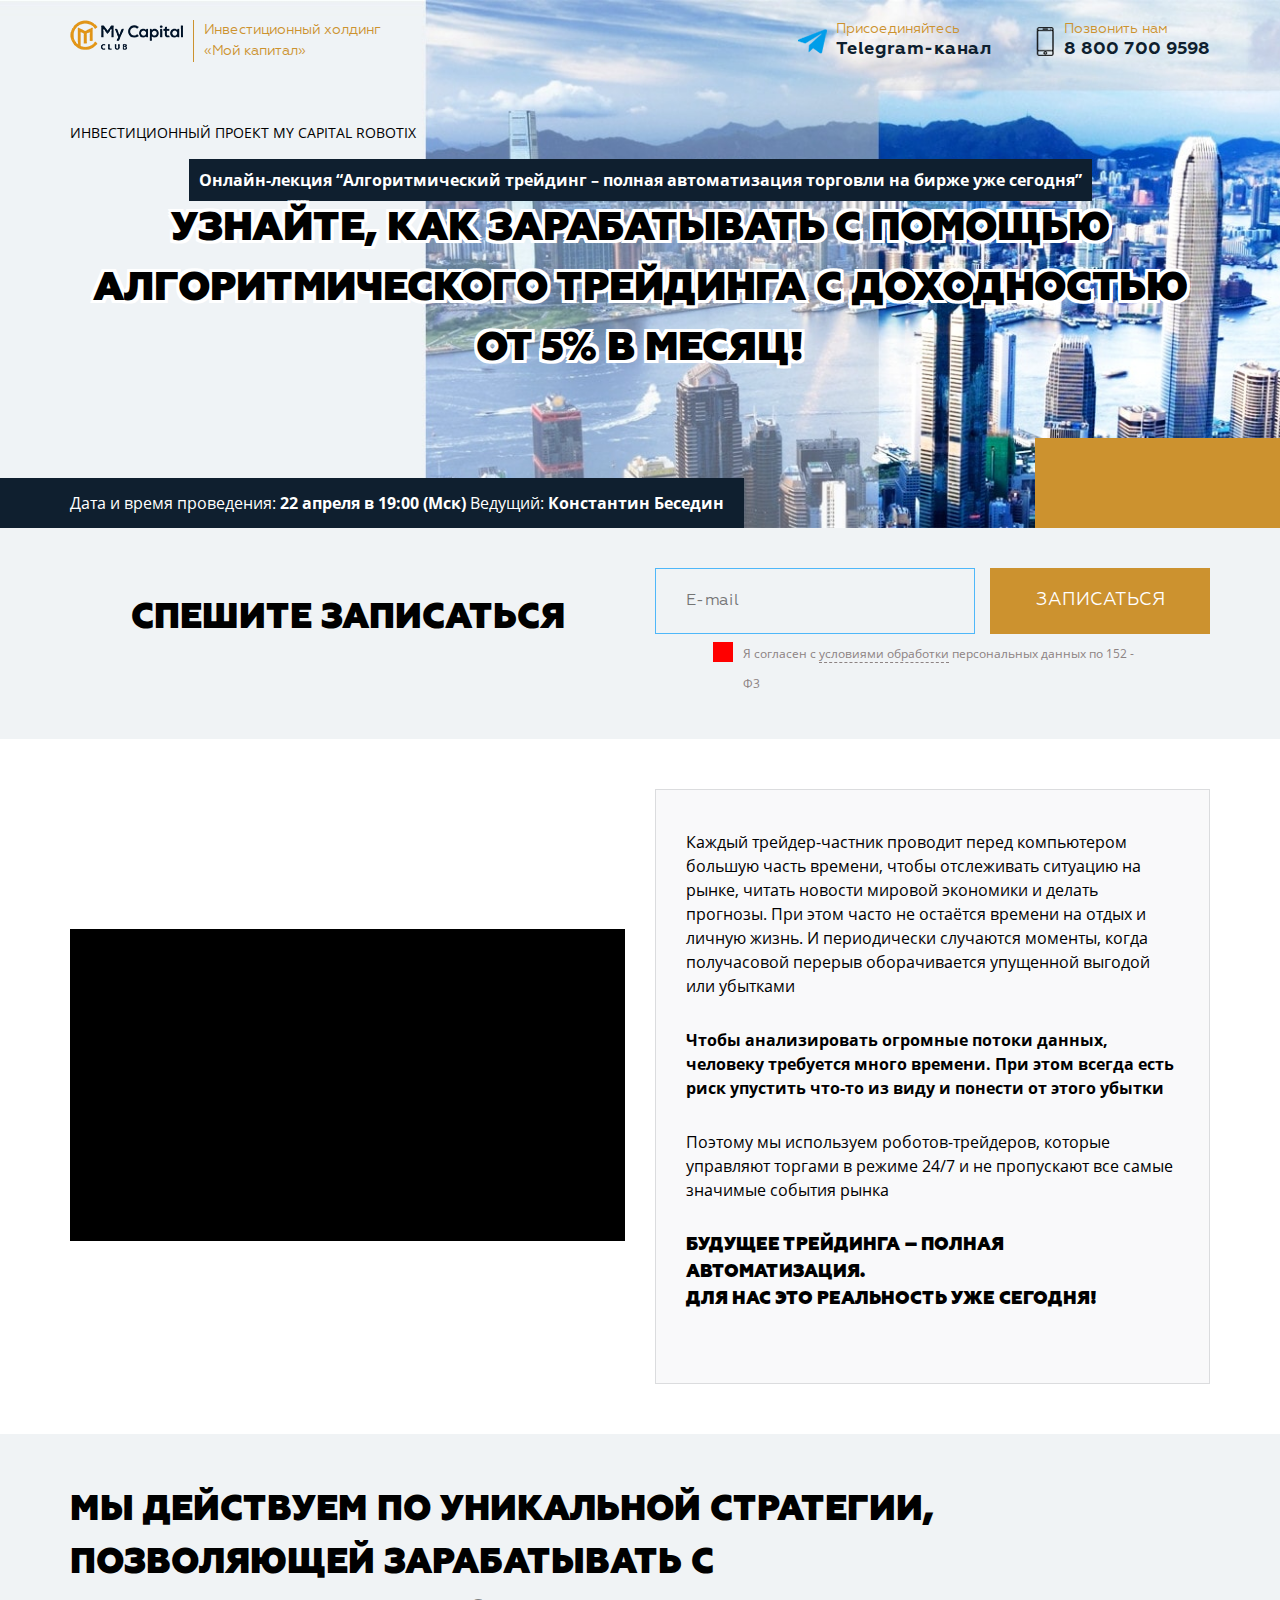
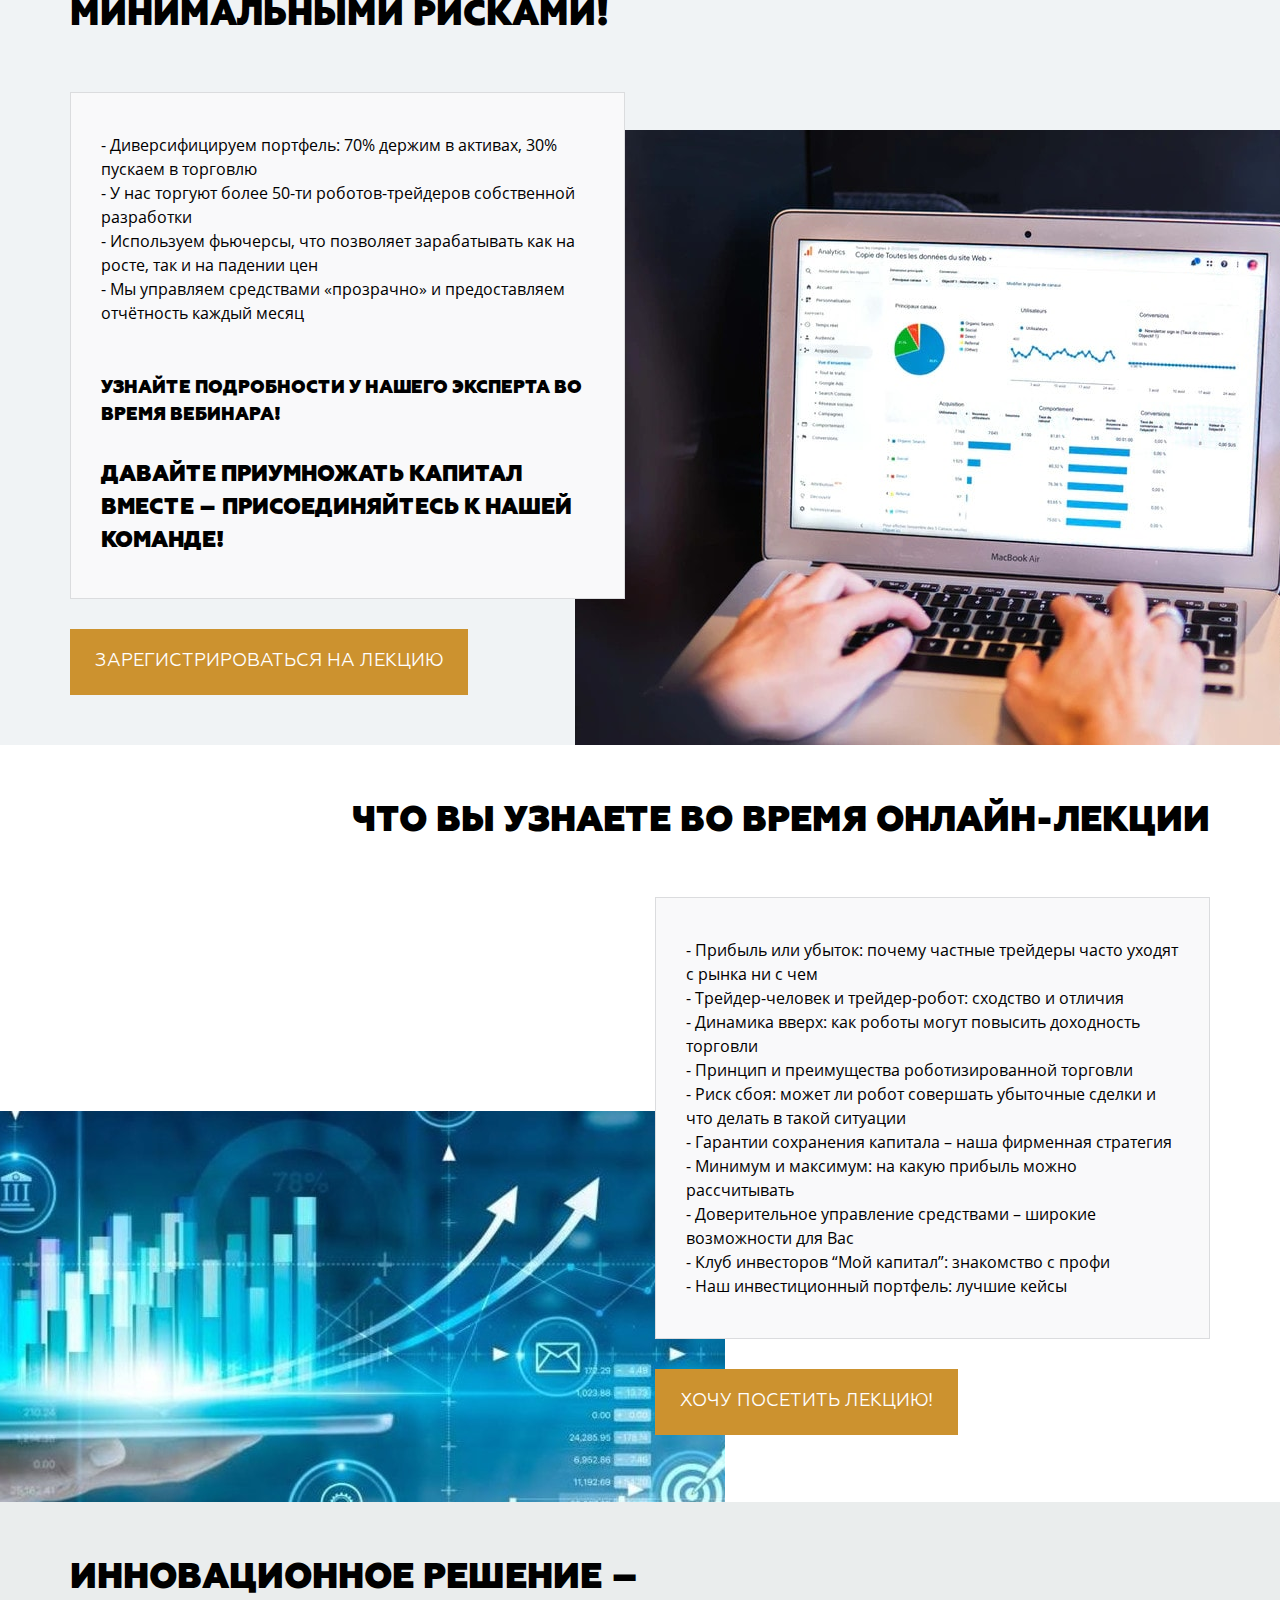
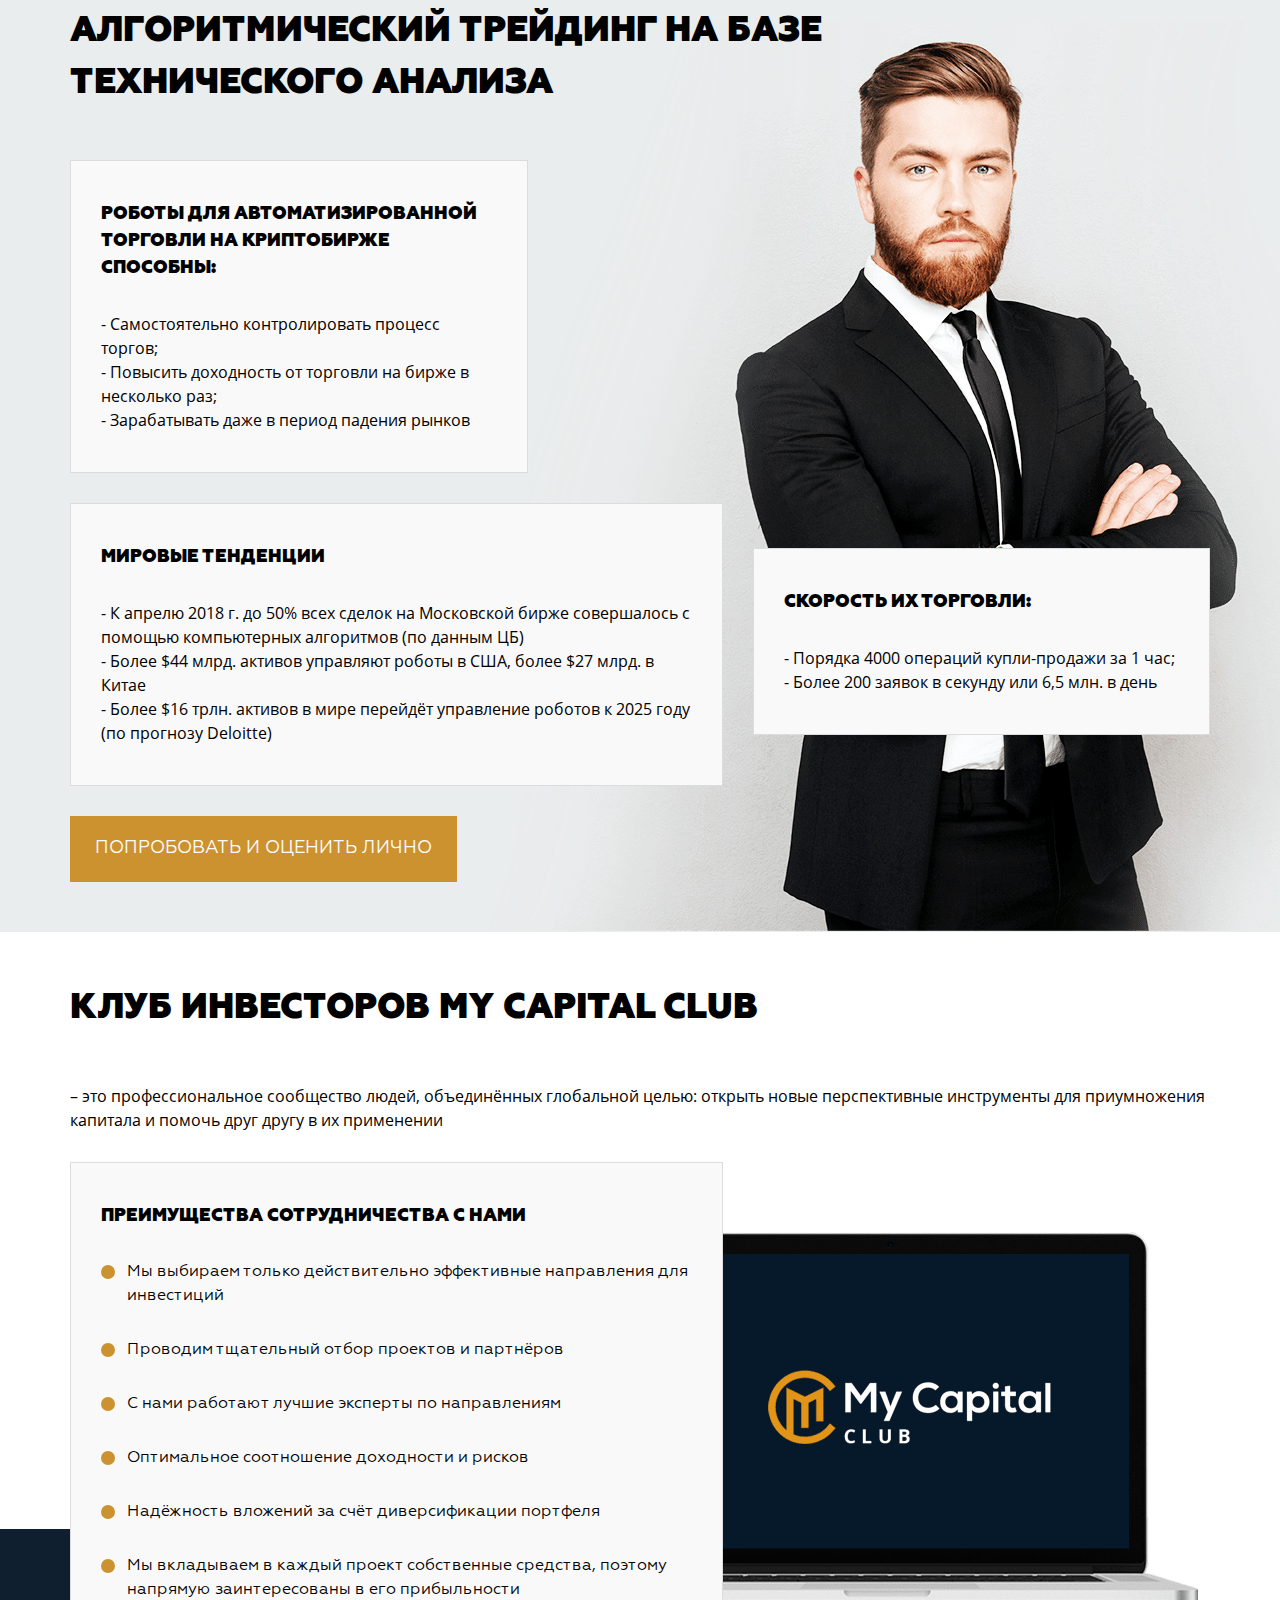
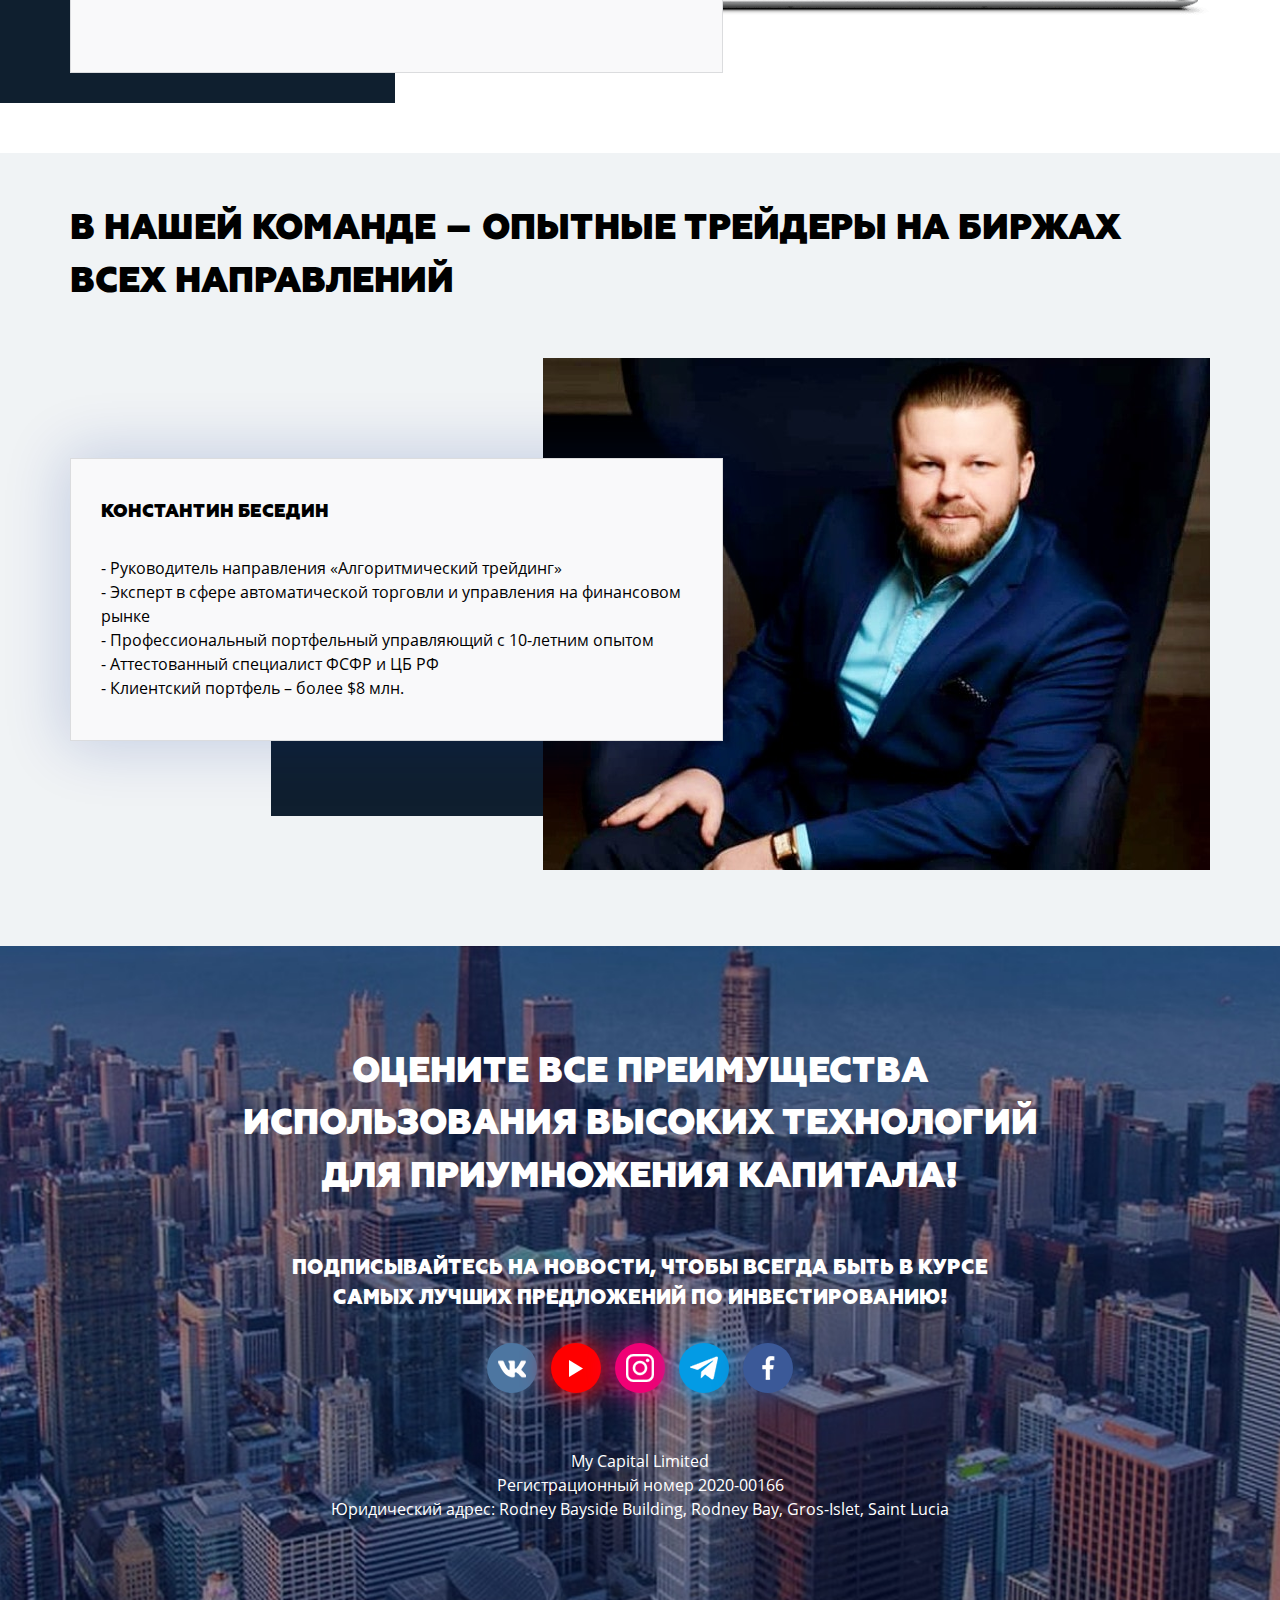
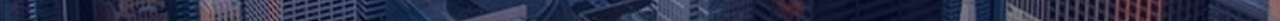
==== commit b39a32cb: "Main page 2 is adapted" ====
--- a/index.html
+++ b/index.html
@@ -4,9 +4,10 @@
     <meta charset="UTF-8"/>
     <meta name="viewport" content="width=device-width, initial-scale=1.0"/>
     <meta http-equiv="X-UA-Compatible" content="ie=edge"/>
+    <meta property="og:url" content="https://robots.mycapitalland.ru/"/>
     <meta property="og:title" content="Узнайте, как зарабатывать с помощью алгоритмического трейдинга с доходностью от 5% в месяц!"/>
     <meta property="og:description" content="Онлайн-лекция “Алгоритмический трейдинг – полная автоматизация торговли на бирже уже сегодня”"/>
-    <title>Узнайте, как зарабатывать с помощью алгоритмического трейдинга с доходностью от 5% в месяц!. Онлайн-лекция “Алгоритмический трейдинг – полная автоматизация торговли на бирже уже сегодня”</title>
+    <title>Узнайте, как зарабатывать с помощью алгоритмического трейдинга с доходностью от 5% в месяц! Онлайн-лекция “Алгоритмический трейдинг – полная автоматизация торговли на бирже уже сегодня”</title>
     <link rel="apple-touch-icon" href="favicon.svg"/>
     <link rel="apple-touch-icon" sizes="76x76" href="favicon.svg"/>
     <link rel="apple-touch-icon" sizes="120x120" href="favicon.svg"/>
@@ -57,7 +58,7 @@
             <h1 class="main-title">Узнайте, как зарабатывать с помощью алгоритмического трейдинга с доходностью от 5% в месяц!</h1>
           </div>
           <div class="main-info">
-            <p class="main-info-text">Дата и время проведения: <span>15 апреля в 19:00 (Мск)</span></p>
+            <p class="main-info-text">Дата и время проведения: <span>22 апреля в 19:00 (Мск)</span></p>
             <p class="main-info-text">Ведущий: <span>Константин Беседин</span></p>
           </div>
         </div>
@@ -69,7 +70,7 @@
               <h3 class="form-title">СПЕШИТЕ ЗАПИСАТЬСЯ</h3>
             </div>
             <div class="col-md-6">
-              <form class="form form-section" action="" method="post" enctype="application/x-www-form-urlencoded" accept-charset="UTF-8" target="_blank">
+              <form class="form form-section" action="https://mycapital.autoweboffice.ru/?r=personal/newsletter/sub/add&amp;id=28323&amp;lg=ru&amp;Contact[id_newsletter]=32" method="post" enctype="application/x-www-form-urlencoded" accept-charset="UTF-8" target="_blank">
                 <div class="email-block email-block-form">
                   <input type="hidden" value="1" name="required_fields[email]"/>
                   <input class="input input-mail input-mail-section" name="Contact[email]" type="text" placeholder="E-mail"/>
@@ -79,15 +80,15 @@
                 <p class="alert-message"></p>
                 <div class="checking checking-form">
                   <input class="check" type="checkbox" id="check-1"/>
-                  <label class="check-label" for="check-1">Я согласен с <a href="https://mycapitalland.ru/politics-i.pdf" target="_blank">условиями обработки</a> персональных данных по 152 - Ф3</label>
+                  <label class="check-label" for="check-1">Я согласен с <a href="" target="_blank">условиями обработки</a> персональных данных по 152 - Ф3</label>
                 </div>
                 <div style="display: none;">
                   <div id="formTypeSpecificVars-1" style="display: none;">
-                    <input type="hidden" value="" id="form_newsletter_id_newsletter_1" name="Contact[id_newsletter]"/>
+                    <input type="hidden" value="32" id="form_newsletter_id_newsletter_1" name="Contact[id_newsletter]"/>
                   </div><!-- API код канала рекламы -->
                   <input type="hidden" value="0" id="form_newsletter_id_advertising_channel_page_1" name="Contact[id_advertising_channel_page]"/>
-                  <input type="hidden" name="formId" value=""/>
-                  <input type="hidden" name="formVc" value=""/>
+                  <input type="hidden" name="formId" value="22"/>
+                  <input type="hidden" name="formVc" value="2405632788"/>
                   <input type="hidden" name="_aid" value=""/>
                   <input type="hidden" name="_vcaid" value=""/>
                 </div>
@@ -255,7 +256,7 @@
                   <li>- Эксперт в сфере автоматической торговли и управления на финансовом рынке</li>
                   <li>- Профессиональный портфельный управляющий с 10-летним опытом</li>
                   <li>- Аттестованный специалист ФСФР и ЦБ РФ</li>
-                  <li>- Клиентский портфель – более $8 млн</li>
+                  <li>- Клиентский портфель – более $8 млн.</li>
                 </ul>
               </div>
             </div>
@@ -284,7 +285,7 @@
     <div class="white-popup mfp-hide" id="Modal">
       <h3 class="modal-title">Спешите записаться!</h3>
       <h3 class="modal-title hide">Мастер-класс завершён!</h3>
-      <form class="form form-modal" action="" method="post" enctype="application/x-www-form-urlencoded" accept-charset="UTF-8" target="_blank">
+      <form class="form form-modal" action="https://mycapital.autoweboffice.ru/?r=personal/newsletter/sub/add&amp;id=28323&amp;lg=ru&amp;Contact[id_newsletter]=32" method="post" enctype="application/x-www-form-urlencoded" accept-charset="UTF-8" target="_blank">
         <div class="email-block email-block-form">
           <input type="hidden" value="1" name="required_fields[email]"/>
           <input class="input input-mail input-mail-modal" name="Contact[email]" type="text" placeholder="Ваш email"/>
@@ -294,15 +295,15 @@
         <p class="alert-message"></p>
         <div class="checking checking-modal">
           <input class="check" type="checkbox" id="check-m"/>
-          <label class="check-label" for="check-m">Я согласен с <a href="https://mastervision.su/politics.pdf" target="_blank">условиями обработки</a> персональных данных по 152 - Ф3</label>
+          <label class="check-label" for="check-m">Я согласен с <a href="" target="_blank">условиями обработки</a> персональных данных по 152 - Ф3</label>
         </div>
         <div style="display: none;">
           <div id="formTypeSpecificVars-4" style="display: none;">
-            <input type="hidden" value="" id="form_newsletter_id_newsletter_4" name="Contact[id_newsletter]"/>
+            <input type="hidden" value="32" id="form_newsletter_id_newsletter_4" name="Contact[id_newsletter]"/>
           </div><!-- API код канала рекламы -->
           <input type="hidden" value="0" id="form_newsletter_id_advertising_channel_page_4" name="Contact[id_advertising_channel_page]"/>
-          <input type="hidden" name="formId" value=""/>
-          <input type="hidden" name="formVc" value=""/>
+          <input type="hidden" name="formId" value="22"/>
+          <input type="hidden" name="formVc" value="2405632788"/>
           <input type="hidden" name="_aid" value=""/>
           <input type="hidden" name="_vcaid" value=""/>
         </div>
--- a/css/styles-1.min.css
+++ b/css/styles-1.min.css
@@ -5,4 +5,4 @@
  * Bootstrap v3.4.1 (https://getbootstrap.com/)
  * Copyright 2011-2019 Twitter, Inc.
  * Licensed under MIT (https://github.com/twbs/bootstrap/blob/master/LICENSE)
- *//*! normalize.css v3.0.3 | MIT License | github.com/necolas/normalize.css */html{font-family:sans-serif;-ms-text-size-adjust:100%;-webkit-text-size-adjust:100%}body{margin:0}article,aside,details,figcaption,figure,footer,header,hgroup,main,menu,nav,section,summary{display:block}audio,canvas,progress,video{display:inline-block;vertical-align:baseline}audio:not([controls]){display:none;height:0}[hidden],template{display:none}a{background-color:transparent}a:active,a:hover{outline:0}abbr[title]{border-bottom:none;text-decoration:underline;-webkit-text-decoration:underline dotted;text-decoration:underline dotted}b,strong{font-weight:bold}dfn{font-style:italic}h1{font-size:2em;margin:0.67em 0}mark{background:#ff0;color:#000}small{font-size:80%}sub,sup{font-size:75%;line-height:0;position:relative;vertical-align:baseline}sup{top:-0.5em}sub{bottom:-0.25em}img{border:0}svg:not(:root){overflow:hidden}figure{margin:1em 40px}hr{box-sizing:content-box;height:0}pre{overflow:auto}code,kbd,pre,samp{font-family:monospace,monospace;font-size:1em}button,input,optgroup,select,textarea{color:inherit;font:inherit;margin:0}button{overflow:visible}button,select{text-transform:none}button,html input[type=button],input[type=reset],input[type=submit]{-webkit-appearance:button;cursor:pointer}button[disabled],html input[disabled]{cursor:default}button::-moz-focus-inner,input::-moz-focus-inner{border:0;padding:0}input{line-height:normal}input[type=checkbox],input[type=radio]{box-sizing:border-box;padding:0}input[type=number]::-webkit-inner-spin-button,input[type=number]::-webkit-outer-spin-button{height:auto}input[type=search]{-webkit-appearance:textfield;box-sizing:content-box}input[type=search]::-webkit-search-cancel-button,input[type=search]::-webkit-search-decoration{-webkit-appearance:none}fieldset{border:1px solid #c0c0c0;margin:0 2px;padding:0.35em 0.625em 0.75em}legend{border:0;padding:0}textarea{overflow:auto}optgroup{font-weight:bold}table{border-collapse:collapse;border-spacing:0}td,th{padding:0}*{box-sizing:border-box}:after,:before{box-sizing:border-box}html{font-size:10px;-webkit-tap-highlight-color:rgba(0,0,0,0)}body{font-family:"Helvetica Neue",Helvetica,Arial,sans-serif;font-size:14px;line-height:1.42857143;color:#333;background-color:#fff}button,input,select,textarea{font-family:inherit;font-size:inherit;line-height:inherit}a{color:#337ab7;text-decoration:none}a:focus,a:hover{color:#23527c;text-decoration:underline}a:focus{outline:5px auto -webkit-focus-ring-color;outline-offset:-2px}figure{margin:0}img{vertical-align:middle}.img-responsive{display:block;max-width:100%;height:auto}.img-rounded{border-radius:6px}.img-thumbnail{padding:4px;line-height:1.42857143;background-color:#fff;border:1px solid #ddd;border-radius:4px;transition:all .2s ease-in-out;display:inline-block;max-width:100%;height:auto}.img-circle{border-radius:50%}hr{margin-top:20px;margin-bottom:20px;border:0;border-top:1px solid #eee}.sr-only{position:absolute;width:1px;height:1px;padding:0;margin:-1px;overflow:hidden;clip:rect(0,0,0,0);border:0}.sr-only-focusable:active,.sr-only-focusable:focus{position:static;width:auto;height:auto;margin:0;overflow:visible;clip:auto}[role=button]{cursor:pointer}.container{padding-right:15px;padding-left:15px;margin-right:auto;margin-left:auto}@media (min-width:768px){.container{width:750px}}@media (min-width:992px){.container{width:970px}}@media (min-width:1200px){.container{width:1170px}}.container-fluid{padding-right:15px;padding-left:15px;margin-right:auto;margin-left:auto}.row{margin-right:-15px;margin-left:-15px}.row-no-gutters{margin-right:0;margin-left:0}.row-no-gutters [class*=col-]{padding-right:0;padding-left:0}.col-lg-1,.col-lg-2,.col-lg-3,.col-lg-4,.col-lg-5,.col-lg-6,.col-lg-7,.col-lg-8,.col-lg-9,.col-lg-10,.col-lg-11,.col-lg-12,.col-md-1,.col-md-2,.col-md-3,.col-md-4,.col-md-5,.col-md-6,.col-md-7,.col-md-8,.col-md-9,.col-md-10,.col-md-11,.col-md-12,.col-sm-1,.col-sm-2,.col-sm-3,.col-sm-4,.col-sm-5,.col-sm-6,.col-sm-7,.col-sm-8,.col-sm-9,.col-sm-10,.col-sm-11,.col-sm-12,.col-xs-1,.col-xs-2,.col-xs-3,.col-xs-4,.col-xs-5,.col-xs-6,.col-xs-7,.col-xs-8,.col-xs-9,.col-xs-10,.col-xs-11,.col-xs-12{position:relative;min-height:1px;padding-right:15px;padding-left:15px}.col-xs-1,.col-xs-2,.col-xs-3,.col-xs-4,.col-xs-5,.col-xs-6,.col-xs-7,.col-xs-8,.col-xs-9,.col-xs-10,.col-xs-11,.col-xs-12{float:left}.col-xs-12{width:100%}.col-xs-11{width:91.66666667%}.col-xs-10{width:83.33333333%}.col-xs-9{width:75%}.col-xs-8{width:66.66666667%}.col-xs-7{width:58.33333333%}.col-xs-6{width:50%}.col-xs-5{width:41.66666667%}.col-xs-4{width:33.33333333%}.col-xs-3{width:25%}.col-xs-2{width:16.66666667%}.col-xs-1{width:8.33333333%}.col-xs-pull-12{right:100%}.col-xs-pull-11{right:91.66666667%}.col-xs-pull-10{right:83.33333333%}.col-xs-pull-9{right:75%}.col-xs-pull-8{right:66.66666667%}.col-xs-pull-7{right:58.33333333%}.col-xs-pull-6{right:50%}.col-xs-pull-5{right:41.66666667%}.col-xs-pull-4{right:33.33333333%}.col-xs-pull-3{right:25%}.col-xs-pull-2{right:16.66666667%}.col-xs-pull-1{right:8.33333333%}.col-xs-pull-0{right:auto}.col-xs-push-12{left:100%}.col-xs-push-11{left:91.66666667%}.col-xs-push-10{left:83.33333333%}.col-xs-push-9{left:75%}.col-xs-push-8{left:66.66666667%}.col-xs-push-7{left:58.33333333%}.col-xs-push-6{left:50%}.col-xs-push-5{left:41.66666667%}.col-xs-push-4{left:33.33333333%}.col-xs-push-3{left:25%}.col-xs-push-2{left:16.66666667%}.col-xs-push-1{left:8.33333333%}.col-xs-push-0{left:auto}.col-xs-offset-12{margin-left:100%}.col-xs-offset-11{margin-left:91.66666667%}.col-xs-offset-10{margin-left:83.33333333%}.col-xs-offset-9{margin-left:75%}.col-xs-offset-8{margin-left:66.66666667%}.col-xs-offset-7{margin-left:58.33333333%}.col-xs-offset-6{margin-left:50%}.col-xs-offset-5{margin-left:41.66666667%}.col-xs-offset-4{margin-left:33.33333333%}.col-xs-offset-3{margin-left:25%}.col-xs-offset-2{margin-left:16.66666667%}.col-xs-offset-1{margin-left:8.33333333%}.col-xs-offset-0{margin-left:0}@media (min-width:768px){.col-sm-1,.col-sm-2,.col-sm-3,.col-sm-4,.col-sm-5,.col-sm-6,.col-sm-7,.col-sm-8,.col-sm-9,.col-sm-10,.col-sm-11,.col-sm-12{float:left}.col-sm-12{width:100%}.col-sm-11{width:91.66666667%}.col-sm-10{width:83.33333333%}.col-sm-9{width:75%}.col-sm-8{width:66.66666667%}.col-sm-7{width:58.33333333%}.col-sm-6{width:50%}.col-sm-5{width:41.66666667%}.col-sm-4{width:33.33333333%}.col-sm-3{width:25%}.col-sm-2{width:16.66666667%}.col-sm-1{width:8.33333333%}.col-sm-pull-12{right:100%}.col-sm-pull-11{right:91.66666667%}.col-sm-pull-10{right:83.33333333%}.col-sm-pull-9{right:75%}.col-sm-pull-8{right:66.66666667%}.col-sm-pull-7{right:58.33333333%}.col-sm-pull-6{right:50%}.col-sm-pull-5{right:41.66666667%}.col-sm-pull-4{right:33.33333333%}.col-sm-pull-3{right:25%}.col-sm-pull-2{right:16.66666667%}.col-sm-pull-1{right:8.33333333%}.col-sm-pull-0{right:auto}.col-sm-push-12{left:100%}.col-sm-push-11{left:91.66666667%}.col-sm-push-10{left:83.33333333%}.col-sm-push-9{left:75%}.col-sm-push-8{left:66.66666667%}.col-sm-push-7{left:58.33333333%}.col-sm-push-6{left:50%}.col-sm-push-5{left:41.66666667%}.col-sm-push-4{left:33.33333333%}.col-sm-push-3{left:25%}.col-sm-push-2{left:16.66666667%}.col-sm-push-1{left:8.33333333%}.col-sm-push-0{left:auto}.col-sm-offset-12{margin-left:100%}.col-sm-offset-11{margin-left:91.66666667%}.col-sm-offset-10{margin-left:83.33333333%}.col-sm-offset-9{margin-left:75%}.col-sm-offset-8{margin-left:66.66666667%}.col-sm-offset-7{margin-left:58.33333333%}.col-sm-offset-6{margin-left:50%}.col-sm-offset-5{margin-left:41.66666667%}.col-sm-offset-4{margin-left:33.33333333%}.col-sm-offset-3{margin-left:25%}.col-sm-offset-2{margin-left:16.66666667%}.col-sm-offset-1{margin-left:8.33333333%}.col-sm-offset-0{margin-left:0}}@media (min-width:992px){.col-md-1,.col-md-2,.col-md-3,.col-md-4,.col-md-5,.col-md-6,.col-md-7,.col-md-8,.col-md-9,.col-md-10,.col-md-11,.col-md-12{float:left}.col-md-12{width:100%}.col-md-11{width:91.66666667%}.col-md-10{width:83.33333333%}.col-md-9{width:75%}.col-md-8{width:66.66666667%}.col-md-7{width:58.33333333%}.col-md-6{width:50%}.col-md-5{width:41.66666667%}.col-md-4{width:33.33333333%}.col-md-3{width:25%}.col-md-2{width:16.66666667%}.col-md-1{width:8.33333333%}.col-md-pull-12{right:100%}.col-md-pull-11{right:91.66666667%}.col-md-pull-10{right:83.33333333%}.col-md-pull-9{right:75%}.col-md-pull-8{right:66.66666667%}.col-md-pull-7{right:58.33333333%}.col-md-pull-6{right:50%}.col-md-pull-5{right:41.66666667%}.col-md-pull-4{right:33.33333333%}.col-md-pull-3{right:25%}.col-md-pull-2{right:16.66666667%}.col-md-pull-1{right:8.33333333%}.col-md-pull-0{right:auto}.col-md-push-12{left:100%}.col-md-push-11{left:91.66666667%}.col-md-push-10{left:83.33333333%}.col-md-push-9{left:75%}.col-md-push-8{left:66.66666667%}.col-md-push-7{left:58.33333333%}.col-md-push-6{left:50%}.col-md-push-5{left:41.66666667%}.col-md-push-4{left:33.33333333%}.col-md-push-3{left:25%}.col-md-push-2{left:16.66666667%}.col-md-push-1{left:8.33333333%}.col-md-push-0{left:auto}.col-md-offset-12{margin-left:100%}.col-md-offset-11{margin-left:91.66666667%}.col-md-offset-10{margin-left:83.33333333%}.col-md-offset-9{margin-left:75%}.col-md-offset-8{margin-left:66.66666667%}.col-md-offset-7{margin-left:58.33333333%}.col-md-offset-6{margin-left:50%}.col-md-offset-5{margin-left:41.66666667%}.col-md-offset-4{margin-left:33.33333333%}.col-md-offset-3{margin-left:25%}.col-md-offset-2{margin-left:16.66666667%}.col-md-offset-1{margin-left:8.33333333%}.col-md-offset-0{margin-left:0}}@media (min-width:1200px){.col-lg-1,.col-lg-2,.col-lg-3,.col-lg-4,.col-lg-5,.col-lg-6,.col-lg-7,.col-lg-8,.col-lg-9,.col-lg-10,.col-lg-11,.col-lg-12{float:left}.col-lg-12{width:100%}.col-lg-11{width:91.66666667%}.col-lg-10{width:83.33333333%}.col-lg-9{width:75%}.col-lg-8{width:66.66666667%}.col-lg-7{width:58.33333333%}.col-lg-6{width:50%}.col-lg-5{width:41.66666667%}.col-lg-4{width:33.33333333%}.col-lg-3{width:25%}.col-lg-2{width:16.66666667%}.col-lg-1{width:8.33333333%}.col-lg-pull-12{right:100%}.col-lg-pull-11{right:91.66666667%}.col-lg-pull-10{right:83.33333333%}.col-lg-pull-9{right:75%}.col-lg-pull-8{right:66.66666667%}.col-lg-pull-7{right:58.33333333%}.col-lg-pull-6{right:50%}.col-lg-pull-5{right:41.66666667%}.col-lg-pull-4{right:33.33333333%}.col-lg-pull-3{right:25%}.col-lg-pull-2{right:16.66666667%}.col-lg-pull-1{right:8.33333333%}.col-lg-pull-0{right:auto}.col-lg-push-12{left:100%}.col-lg-push-11{left:91.66666667%}.col-lg-push-10{left:83.33333333%}.col-lg-push-9{left:75%}.col-lg-push-8{left:66.66666667%}.col-lg-push-7{left:58.33333333%}.col-lg-push-6{left:50%}.col-lg-push-5{left:41.66666667%}.col-lg-push-4{left:33.33333333%}.col-lg-push-3{left:25%}.col-lg-push-2{left:16.66666667%}.col-lg-push-1{left:8.33333333%}.col-lg-push-0{left:auto}.col-lg-offset-12{margin-left:100%}.col-lg-offset-11{margin-left:91.66666667%}.col-lg-offset-10{margin-left:83.33333333%}.col-lg-offset-9{margin-left:75%}.col-lg-offset-8{margin-left:66.66666667%}.col-lg-offset-7{margin-left:58.33333333%}.col-lg-offset-6{margin-left:50%}.col-lg-offset-5{margin-left:41.66666667%}.col-lg-offset-4{margin-left:33.33333333%}.col-lg-offset-3{margin-left:25%}.col-lg-offset-2{margin-left:16.66666667%}.col-lg-offset-1{margin-left:8.33333333%}.col-lg-offset-0{margin-left:0}}.clearfix:after,.clearfix:before,.container-fluid:after,.container-fluid:before,.container:after,.container:before,.row:after,.row:before{display:table;content:" "}.clearfix:after,.container-fluid:after,.container:after,.row:after{clear:both}.center-block{display:block;margin-right:auto;margin-left:auto}.pull-right{float:right!important}.pull-left{float:left!important}.hide{display:none!important}.show{display:block!important}.invisible{visibility:hidden}.text-hide{font:0/0 a;color:transparent;text-shadow:none;background-color:transparent;border:0}.hidden{display:none!important}.affix{position:fixed}.mfp-bg{top:0;left:0;width:100%;height:100%;z-index:1042;overflow:hidden;position:fixed;background:#0b0b0b;opacity:0.8}.mfp-wrap{top:0;left:0;width:100%;height:100%;z-index:1043;position:fixed;outline:none!important;-webkit-backface-visibility:hidden}.mfp-container{text-align:center;position:absolute;width:100%;height:100%;left:0;top:0;padding:0 8px;box-sizing:border-box}.mfp-container:before{content:'';display:inline-block;height:100%;vertical-align:middle}.mfp-align-top .mfp-container:before{display:none}.mfp-content{position:relative;display:inline-block;vertical-align:middle;margin:0 auto;text-align:left;z-index:1045}.mfp-ajax-holder .mfp-content,.mfp-inline-holder .mfp-content{width:100%;cursor:auto}.mfp-ajax-cur{cursor:progress}.mfp-zoom-out-cur,.mfp-zoom-out-cur .mfp-image-holder .mfp-close{cursor:zoom-out}.mfp-zoom{cursor:pointer;cursor:zoom-in}.mfp-auto-cursor .mfp-content{cursor:auto}.mfp-arrow,.mfp-close,.mfp-counter,.mfp-preloader{-webkit-user-select:none;user-select:none}.mfp-loading.mfp-figure{display:none}.mfp-hide{display:none!important}.mfp-preloader{color:#CCC;position:absolute;top:50%;width:auto;text-align:center;margin-top:-0.8em;left:8px;right:8px;z-index:1044}.mfp-preloader a{color:#CCC}.mfp-preloader a:hover{color:#FFF}.mfp-s-ready .mfp-preloader{display:none}.mfp-s-error .mfp-content{display:none}button.mfp-arrow,button.mfp-close{overflow:visible;cursor:pointer;background:transparent;border:0;-webkit-appearance:none;display:block;outline:none;padding:0;z-index:1046;box-shadow:none;touch-action:manipulation}button::-moz-focus-inner{padding:0;border:0}.mfp-close{width:44px;height:44px;line-height:44px;position:absolute;right:0;top:0;text-decoration:none;text-align:center;opacity:0.65;padding:0 0 18px 10px;color:#FFF;font-style:normal;font-size:28px;font-family:Arial,Baskerville,monospace}.mfp-close:focus,.mfp-close:hover{opacity:1}.mfp-close:active{top:1px}.mfp-close-btn-in .mfp-close{color:#333}.mfp-iframe-holder .mfp-close,.mfp-image-holder .mfp-close{color:#FFF;right:-6px;text-align:right;padding-right:6px;width:100%}.mfp-counter{position:absolute;top:0;right:0;color:#CCC;font-size:12px;line-height:18px;white-space:nowrap}.mfp-arrow{position:absolute;opacity:0.65;margin:0;top:50%;margin-top:-55px;padding:0;width:90px;height:110px;-webkit-tap-highlight-color:transparent}.mfp-arrow:active{margin-top:-54px}.mfp-arrow:focus,.mfp-arrow:hover{opacity:1}.mfp-arrow:after,.mfp-arrow:before{content:'';display:block;width:0;height:0;position:absolute;left:0;top:0;margin-top:35px;margin-left:35px;border:medium inset transparent}.mfp-arrow:after{border-top-width:13px;border-bottom-width:13px;top:8px}.mfp-arrow:before{border-top-width:21px;border-bottom-width:21px;opacity:0.7}.mfp-arrow-left{left:0}.mfp-arrow-left:after{border-right:17px solid #FFF;margin-left:31px}.mfp-arrow-left:before{margin-left:25px;border-right:27px solid #3F3F3F}.mfp-arrow-right{right:0}.mfp-arrow-right:after{border-left:17px solid #FFF;margin-left:39px}.mfp-arrow-right:before{border-left:27px solid #3F3F3F}.mfp-iframe-holder{padding-top:40px;padding-bottom:40px}.mfp-iframe-holder .mfp-content{line-height:0;width:100%;max-width:900px}.mfp-iframe-holder .mfp-close{top:-40px}.mfp-iframe-scaler{width:100%;height:0;overflow:hidden;padding-top:56.25%}.mfp-iframe-scaler iframe{position:absolute;display:block;top:0;left:0;width:100%;height:100%;box-shadow:0 0 8px rgba(0,0,0,0.6);background:#000}img.mfp-img{width:auto;max-width:100%;height:auto;display:block;line-height:0;box-sizing:border-box;padding:40px 0 40px;margin:0 auto}.mfp-figure{line-height:0}.mfp-figure:after{content:'';position:absolute;left:0;top:40px;bottom:40px;display:block;right:0;width:auto;height:auto;z-index:-1;box-shadow:0 0 8px rgba(0,0,0,0.6);background:#444}.mfp-figure small{color:#BDBDBD;display:block;font-size:12px;line-height:14px}.mfp-figure figure{margin:0}.mfp-bottom-bar{margin-top:-36px;position:absolute;top:100%;left:0;width:100%;cursor:auto}.mfp-title{text-align:left;line-height:18px;color:#F3F3F3;word-wrap:break-word;padding-right:36px}.mfp-image-holder .mfp-content{max-width:100%}.mfp-gallery .mfp-image-holder .mfp-figure{cursor:pointer}@media screen and (max-height:300px),screen and (max-width:800px) and (orientation:landscape){.mfp-img-mobile .mfp-image-holder{padding-left:0;padding-right:0}.mfp-img-mobile img.mfp-img{padding:0}.mfp-img-mobile .mfp-figure:after{top:0;bottom:0}.mfp-img-mobile .mfp-figure small{display:inline;margin-left:5px}.mfp-img-mobile .mfp-bottom-bar{background:rgba(0,0,0,0.6);bottom:0;margin:0;top:auto;padding:3px 5px;position:fixed;box-sizing:border-box}.mfp-img-mobile .mfp-bottom-bar:empty{padding:0}.mfp-img-mobile .mfp-counter{right:5px;top:3px}.mfp-img-mobile .mfp-close{top:0;right:0;width:35px;height:35px;line-height:35px;background:rgba(0,0,0,0.6);position:fixed;text-align:center;padding:0}}@media (max-width:900px){.mfp-arrow{transform:scale(0.75)}.mfp-arrow-left{transform-origin:0}.mfp-arrow-right{transform-origin:100%}.mfp-container{padding-left:6px;padding-right:6px}}*{margin:0;padding:0;outline:none}body{font-size:16px;font-family:'OpenSans',sans-serif;color:#000;background-color:#fff;line-height:1.5}@media screen and (min-width:2295px){body{font-size:20px}}@media screen and (min-width:2295px){.container{width:1400px}}a{color:#000}a:focus{outline:0;text-decoration:none}a:hover{text-decoration:none}h1,h2,h3,h4,h5,h6{font-weight:normal;margin:0}button{border:none}footer,header,section{width:100%;display:block}.wrapper{overflow:hidden}.video-wrapper{margin:0 auto;position:relative;width:100%;top:0}.video-wrapper:before{content:'';height:0;padding-top:56.25%;display:block}.video-wrapper:after{content:'';display:block;position:absolute;top:0;left:0;right:0;width:100%;height:70px}.video-wrapper iframe,.video-wrapper img{position:absolute;width:100%;height:100%;display:block;background-color:#000;border-radius:0;border:0;top:0;left:0;right:0;bottom:0;cursor:pointer;margin:0 auto}.button{display:inline-block;text-align:center;margin:0 auto;text-decoration:none;color:#fff;font-family:'Geometria',sans-serif;font-size:18px;text-transform:uppercase;padding:19px 25px 20px;background-color:#cc922f;min-width:220px;transition:all 0.3s ease}.button:focus{text-decoration:none;color:#fff;background-color:#cc922f}.button:hover{text-decoration:none;color:#fff;background-color:#996d23}.button-wrapper-center{text-align:center}.general-wrapper-grey{padding:40px 30px;background-color:#f9f9fa;border:1px solid #dbdcde;margin-bottom:30px;position:relative;z-index:25}.general-wrapper-title{text-transform:uppercase;font-family:'Geometria',sans-serif;font-size:18px;font-weight:900;margin-bottom:30px}.general-wrapper-extratitle{text-transform:uppercase;font-family:'Geometria',sans-serif;font-size:22px;font-weight:900}.general-text{margin-bottom:30px}.general-text-bold{font-weight:bold}.general-title{font-family:'Geometria',sans-serif;font-size:35px;font-weight:900;text-transform:uppercase;margin-bottom:50px}.general-title-right{text-align:right}.general-list{list-style:none}.content{position:relative;z-index:40}.general-img{position:relative;padding-top:100%}.general-img img{position:absolute;width:auto}header{overflow:hidden;padding:20px 0;margin-bottom:40px}@media screen and (min-width:2295px){header{margin-bottom:120px}}@media screen and (max-width:991px){header{margin-bottom:20px}}@media screen and (max-width:767px){header{padding:15px 0;text-align:center}}@media screen and (max-width:560px){header{text-align:left}}@media screen and (max-width:560px){.header-nav{position:fixed;width:300px;height:100%;background-color:#fff;padding:20px;z-index:190;top:0;left:-100%;transition:all 0.3s ease}}@media screen and (max-width:385px){.header-nav{width:100%}}.logo{float:left;overflow:hidden}.logo-link{float:left}.logo-text{border-left:1px solid #cc922f;margin-left:10px;padding-left:10px;color:#cc922f;font-size:14px;font-family:'Geometria',sans-serif;font-weight:normal;float:left;text-align:left}.logo.logo-mobile{display:none;position:relative;z-index:200}@media screen and (max-width:560px){.logo.logo-mobile{display:block}}@media screen and (max-width:767px){.logo{float:none;display:inline-block;margin-bottom:5px}}@media screen and (max-width:560px){.logo{width:160px}.logo-text{margin:10px 0 0;padding:5px 0 0;border-left:0;border-top:1px solid #cc922f;font-size:12px}}.contacts{float:right;text-align:right;line-height:1.315}@media screen and (max-width:767px){.contacts{float:none;text-align:center;line-height:1.1}}@media screen and (max-width:560px){.contacts{margin-top:15px;text-align:left}}.contact{font-family:'Geometria',sans-serif;text-align:left;background-repeat:no-repeat;background-position:center left;display:inline-block}.contact.contact-tg{padding-left:38px;background-image:url("../img/icons/telegram.png")}.contact.contact-phone{padding-left:28px;background-image:url("../img/icons/phone.png");margin-left:40px}.contact-text{color:#cc922f;font-size:14px;font-weight:normal}.contact-link{display:block;font-size:18px;font-weight:bold;color:#0f1f2f}.contact-link:active{color:#0f1f2f;text-decoration:none}.contact-link:hover{color:#0f1f2f;text-decoration:underline}@media screen and (max-width:560px){.contact.contact-phone{padding-left:38px;margin:15px 0 0;background-position:center left 5px}.contact-text{font-size:12px}.contact-link{font-size:16px}}.mobile-menu{display:none;position:absolute;width:30px;height:25px;padding:5px;top:20px;right:40px;cursor:pointer;z-index:300}.mobile-menu-line{width:100%;height:3px;background-color:#404040;position:absolute;transition:all 0.4s ease}.mobile-menu-line-1{top:0}.mobile-menu-line-1.switched{transform:rotate(45deg);top:13px;right:0;left:0;width:42px}.mobile-menu-line-2{height:2px;top:calc(50% - 1px)}.mobile-menu-line-2.switched{opacity:0}.mobile-menu-line-3{bottom:0}.mobile-menu-line-3.switched{transform:rotate(-45deg);top:13px;left:0;right:0;width:42px}@media screen and (max-width:560px){.mobile-menu{display:block}}.nav-active{left:0!important}#main{padding:0;position:relative;background-color:#f0f3f5;background-image:url("../img/backs/main.jpg");background-repeat:no-repeat;background-position:center;background-size:cover}#main:before{content:'';display:block;position:absolute;background-color:#cc922f;width:245px;height:90px;bottom:0;right:0;z-index:1}.main{text-align:center}.main-container{position:relative;z-index:20}.main-pre-1{font-size:14px;text-transform:uppercase;margin-bottom:20px;text-align:left}.main-pre-2{display:inline;font-size:16px;font-weight:bold;background-color:#0f1f2f;color:#fff;width:100%;max-width:770px;line-height:35px;padding:10px;text-align:center}.main-title{font-family:'Geometria',sans-serif;font-size:40px;font-weight:900;text-transform:uppercase;text-shadow:3px 0 0 #fff,0 3px 0 #fff,-3px 0 0 #fff,0 -3px 0 #fff,0 0 3px #fff,3px 3px 0 #fff,-3px -3px 0 #fff,0 0 0 #fff,3px -3px 0 #fff,-3px 3px 0 #fff;margin-bottom:100px;text-align:center}.main-info{position:relative;display:inline-block}.main-info:before{content:'';display:block;position:absolute;width:200%;height:100%;background-color:#0f1f2f;right:-20px;bottom:0;z-index:1}.main-info-text{position:relative;z-index:20;display:inline-block;font-size:16px;color:#fff;line-height:50px}.main-info-text span{font-weight:bold}#form-section{padding:40px 0;background-color:#f0f3f5}.form-title{font-family:'Geometria',sans-serif;font-size:35px;font-weight:900;text-transform:uppercase;margin-top:24px;text-align:center}.form{width:100%;max-width:560px;margin:0 auto}.input{background-color:transparent;display:inline-block;border:1px solid #4eb7f9;border-radius:0;color:#777070;font-family:'Geometria',sans-serif;font-size:16px;font-weight:normal;text-align:left;padding:20px 30px;transition:all 0.3s ease;width:100%;max-width:320px}.input-mail-section{float:left}.button-form-section{float:right}input:-webkit-autofill{-webkit-animation-name:autofill;-webkit-animation-fill-mode:both}.input:active,input:-internal-autofill-selected{background-color:transparent!important}.alert-message{clear:both;display:none;font-size:16px;padding-top:10px;color:#f00;text-align:center;font-weight:600;line-height:1}.checking{display:table;width:100%;max-width:440px;margin:5px auto 0;text-align:left}.checking-main{margin-left:0}.checking .check-label{line-height:30px;cursor:pointer;position:relative;display:table-cell;vertical-align:middle;padding:0 0 0 30px;text-align:left;font-size:12px;font-weight:100;color:#8c8282}.checking .check-label a{text-decoration:none;border-bottom:1px dashed;display:inline;color:#8c8282}.checking .check-label a:focus{border-bottom:1px dashed;color:#8c8282}.checking .check-label a:hover{border-bottom:none;text-decoration:none;color:#8c8282}.checking .check-label:before{content:'';background-color:#f00;position:absolute;left:0;top:3px;width:20px;height:20px;border:none;border-radius:0;animation:pulse;animation-duration:0.7s;animation-iteration-count:infinite;animation-timing-function:ease-out}.checking .check-label:after{content:'';position:absolute;left:7px;top:-10px;width:8px;height:14px;background-color:transparent;opacity:0;border-bottom:2px solid #fff;border-right:2px solid #fff;transform:rotate(41deg);transition:all 0.5s ease}.check{position:absolute;z-index:-1;opacity:0;width:0;height:0;border:0;left:-99999px}.check:checked+.check-label:before{background-color:#cc922f;animation:none}.check:checked+.check-label:after{opacity:1;top:5px;transition:all 0.5s ease}:-moz-placeholder,:-ms-input-placeholder,::-moz-placeholder,::-webkit-input-placeholder{color:#454545;opacity:1}@keyframes pulse{0%{box-shadow:0 0 0 0 rgba(255,0,0,0.12)}to{box-shadow:0 0 15px 10px rgba(255,0,0,0.12)}}#video{padding:50px 0 20px}.video-wrapper-video{margin-top:140px}#about{padding:50px 0;background-color:#f0f3f5;overflow:hidden}.general-img-about img{left:-80px;bottom:-150px}.general-wrapper-title-about{margin:50px 0 30px}#know{padding:50px 0}.general-img-know img{right:-100px;bottom:-50px}#decision{padding:50px 0;background-color:#eaeded}#decision .container{position:relative}.decision-img{position:absolute;right:-200px;bottom:-50px}.general-title-decision{width:100%;max-width:770px}.general-wrapper-decision-3{margin-top:45px}#club{padding:50px 0}#club .container{position:relative}#club .container:before{content:'';display:block;position:absolute;width:670px;height:174px;bottom:0;left:-330px;background-color:#0f1f2f}.club-subtitle{margin-bottom:30px}.club-wrpper-list li{list-style:none;padding-left:26px;margin-bottom:30px;position:relative}.club-wrpper-list li:before{content:'';display:block;position:absolute;top:5px;left:0;border-radius:50px;background-color:#cc922f;width:14px;height:14px}.general-img-club img{right:0;top:70px;z-index:0}#author{padding:50px 0 130px;background-color:#f0f3f5}#author .container{position:relative}#author .container:before{content:'';display:block;position:absolute;width:460px;height:175px;bottom:0;left:216px;background-color:#0f1f2f}.general-wrapper-author{margin-top:100px;box-shadow:0px 0px 57.04px 4.96px rgba(0,42,149,0.19)}.general-img-author img{top:0;right:0}#last{padding:100px 0;background-color:#313b5a;background-image:url("../img/backs/last.jpg");background-repeat:no-repeat;background-position:center;background-size:cover;text-align:center;color:#fff}.last-title{font-family:'Geometria',sans-serif;font-size:35px;font-weight:900;text-transform:uppercase;width:100%;max-width:850px;margin:0 auto}.footer-title{font-family:'Geometria',sans-serif;font-size:20px;font-weight:900;text-transform:uppercase;margin:50px auto 30px;width:100%;max-width:750px}.soc-link{width:50px;height:50px;border-radius:50px;text-align:center;margin:0 5px;display:inline-block;background-image:url("../img/icons/soc-links.png");background-repeat:no-repeat;text-decoration:none;transition:all 0.3s ease;margin-bottom:50px}.soc-link:focus{text-decoration:none}.soc-link:hover{transform:translateY(-4px)}.soc-link-vk{background-position:0 0;box-shadow:0px 1px 25.23px 3.77px rgba(77,118,161,0.79);background-color:#4d76a1}.soc-link-yt{background-position:-50px 0;box-shadow:0px 1px 25.23px 3.77px rgba(255,0,0,0.79);background-color:#f00}.soc-link-insta{background-position:-100px 0;box-shadow:0px 1px 25.23px 3.77px rgba(240,0,117,0.79);background-color:#f00075}.soc-link-tg{background-position:-150px 0;box-shadow:0px 1px 25.23px 3.77px rgba(3,155,229,0.79);background-color:#039be5}.soc-link-fb{background-position:-200px 0;box-shadow:0px 1px 25.23px 3.77px rgba(59,89,152,0.79);background-color:#3b5998}.white-popup{position:relative;background:#f0f3f5;padding:50px 20px;width:auto;max-width:650px;margin:20px auto}.form-modal{margin:0 auto}.modal-title{text-align:center;font-family:'Geometria',sans-serif;font-size:30px;font-weight:bold;margin-bottom:25px}.mfp-fade.mfp-bg{opacity:0;transition:all 0.5s ease-out}.mfp-fade.mfp-bg.mfp-ready{opacity:0.8}.mfp-fade.mfp-bg.mfp-removing{opacity:0}.mfp-fade.mfp-wrap .mfp-content{opacity:0;transition:all 0.5s ease-out}.mfp-fade.mfp-wrap.mfp-ready .mfp-content{opacity:1}.mfp-fade.mfp-wrap.mfp-removing .mfp-content{opacity:0}.input-mail-modal{display:block;float:none;margin:0 auto 10px;width:100%;max-width:380px}.button-form-modal{display:block;float:none;margin:0 auto;width:100%;max-width:380px}.checking-modal{max-width:440px}+ *//*! normalize.css v3.0.3 | MIT License | github.com/necolas/normalize.css */html{font-family:sans-serif;-ms-text-size-adjust:100%;-webkit-text-size-adjust:100%}body{margin:0}article,aside,details,figcaption,figure,footer,header,hgroup,main,menu,nav,section,summary{display:block}audio,canvas,progress,video{display:inline-block;vertical-align:baseline}audio:not([controls]){display:none;height:0}[hidden],template{display:none}a{background-color:transparent}a:active,a:hover{outline:0}abbr[title]{border-bottom:none;text-decoration:underline;-webkit-text-decoration:underline dotted;text-decoration:underline dotted}b,strong{font-weight:bold}dfn{font-style:italic}h1{font-size:2em;margin:0.67em 0}mark{background:#ff0;color:#000}small{font-size:80%}sub,sup{font-size:75%;line-height:0;position:relative;vertical-align:baseline}sup{top:-0.5em}sub{bottom:-0.25em}img{border:0}svg:not(:root){overflow:hidden}figure{margin:1em 40px}hr{box-sizing:content-box;height:0}pre{overflow:auto}code,kbd,pre,samp{font-family:monospace,monospace;font-size:1em}button,input,optgroup,select,textarea{color:inherit;font:inherit;margin:0}button{overflow:visible}button,select{text-transform:none}button,html input[type=button],input[type=reset],input[type=submit]{-webkit-appearance:button;cursor:pointer}button[disabled],html input[disabled]{cursor:default}button::-moz-focus-inner,input::-moz-focus-inner{border:0;padding:0}input{line-height:normal}input[type=checkbox],input[type=radio]{box-sizing:border-box;padding:0}input[type=number]::-webkit-inner-spin-button,input[type=number]::-webkit-outer-spin-button{height:auto}input[type=search]{-webkit-appearance:textfield;box-sizing:content-box}input[type=search]::-webkit-search-cancel-button,input[type=search]::-webkit-search-decoration{-webkit-appearance:none}fieldset{border:1px solid #c0c0c0;margin:0 2px;padding:0.35em 0.625em 0.75em}legend{border:0;padding:0}textarea{overflow:auto}optgroup{font-weight:bold}table{border-collapse:collapse;border-spacing:0}td,th{padding:0}*{box-sizing:border-box}:after,:before{box-sizing:border-box}html{font-size:10px;-webkit-tap-highlight-color:rgba(0,0,0,0)}body{font-family:"Helvetica Neue",Helvetica,Arial,sans-serif;font-size:14px;line-height:1.42857143;color:#333;background-color:#fff}button,input,select,textarea{font-family:inherit;font-size:inherit;line-height:inherit}a{color:#337ab7;text-decoration:none}a:focus,a:hover{color:#23527c;text-decoration:underline}a:focus{outline:5px auto -webkit-focus-ring-color;outline-offset:-2px}figure{margin:0}img{vertical-align:middle}.img-responsive{display:block;max-width:100%;height:auto}.img-rounded{border-radius:6px}.img-thumbnail{padding:4px;line-height:1.42857143;background-color:#fff;border:1px solid #ddd;border-radius:4px;transition:all .2s ease-in-out;display:inline-block;max-width:100%;height:auto}.img-circle{border-radius:50%}hr{margin-top:20px;margin-bottom:20px;border:0;border-top:1px solid #eee}.sr-only{position:absolute;width:1px;height:1px;padding:0;margin:-1px;overflow:hidden;clip:rect(0,0,0,0);border:0}.sr-only-focusable:active,.sr-only-focusable:focus{position:static;width:auto;height:auto;margin:0;overflow:visible;clip:auto}[role=button]{cursor:pointer}.container{padding-right:15px;padding-left:15px;margin-right:auto;margin-left:auto}@media (min-width:768px){.container{width:750px}}@media (min-width:992px){.container{width:970px}}@media (min-width:1200px){.container{width:1170px}}.container-fluid{padding-right:15px;padding-left:15px;margin-right:auto;margin-left:auto}.row{margin-right:-15px;margin-left:-15px}.row-no-gutters{margin-right:0;margin-left:0}.row-no-gutters [class*=col-]{padding-right:0;padding-left:0}.col-lg-1,.col-lg-2,.col-lg-3,.col-lg-4,.col-lg-5,.col-lg-6,.col-lg-7,.col-lg-8,.col-lg-9,.col-lg-10,.col-lg-11,.col-lg-12,.col-md-1,.col-md-2,.col-md-3,.col-md-4,.col-md-5,.col-md-6,.col-md-7,.col-md-8,.col-md-9,.col-md-10,.col-md-11,.col-md-12,.col-sm-1,.col-sm-2,.col-sm-3,.col-sm-4,.col-sm-5,.col-sm-6,.col-sm-7,.col-sm-8,.col-sm-9,.col-sm-10,.col-sm-11,.col-sm-12,.col-xs-1,.col-xs-2,.col-xs-3,.col-xs-4,.col-xs-5,.col-xs-6,.col-xs-7,.col-xs-8,.col-xs-9,.col-xs-10,.col-xs-11,.col-xs-12{position:relative;min-height:1px;padding-right:15px;padding-left:15px}.col-xs-1,.col-xs-2,.col-xs-3,.col-xs-4,.col-xs-5,.col-xs-6,.col-xs-7,.col-xs-8,.col-xs-9,.col-xs-10,.col-xs-11,.col-xs-12{float:left}.col-xs-12{width:100%}.col-xs-11{width:91.66666667%}.col-xs-10{width:83.33333333%}.col-xs-9{width:75%}.col-xs-8{width:66.66666667%}.col-xs-7{width:58.33333333%}.col-xs-6{width:50%}.col-xs-5{width:41.66666667%}.col-xs-4{width:33.33333333%}.col-xs-3{width:25%}.col-xs-2{width:16.66666667%}.col-xs-1{width:8.33333333%}.col-xs-pull-12{right:100%}.col-xs-pull-11{right:91.66666667%}.col-xs-pull-10{right:83.33333333%}.col-xs-pull-9{right:75%}.col-xs-pull-8{right:66.66666667%}.col-xs-pull-7{right:58.33333333%}.col-xs-pull-6{right:50%}.col-xs-pull-5{right:41.66666667%}.col-xs-pull-4{right:33.33333333%}.col-xs-pull-3{right:25%}.col-xs-pull-2{right:16.66666667%}.col-xs-pull-1{right:8.33333333%}.col-xs-pull-0{right:auto}.col-xs-push-12{left:100%}.col-xs-push-11{left:91.66666667%}.col-xs-push-10{left:83.33333333%}.col-xs-push-9{left:75%}.col-xs-push-8{left:66.66666667%}.col-xs-push-7{left:58.33333333%}.col-xs-push-6{left:50%}.col-xs-push-5{left:41.66666667%}.col-xs-push-4{left:33.33333333%}.col-xs-push-3{left:25%}.col-xs-push-2{left:16.66666667%}.col-xs-push-1{left:8.33333333%}.col-xs-push-0{left:auto}.col-xs-offset-12{margin-left:100%}.col-xs-offset-11{margin-left:91.66666667%}.col-xs-offset-10{margin-left:83.33333333%}.col-xs-offset-9{margin-left:75%}.col-xs-offset-8{margin-left:66.66666667%}.col-xs-offset-7{margin-left:58.33333333%}.col-xs-offset-6{margin-left:50%}.col-xs-offset-5{margin-left:41.66666667%}.col-xs-offset-4{margin-left:33.33333333%}.col-xs-offset-3{margin-left:25%}.col-xs-offset-2{margin-left:16.66666667%}.col-xs-offset-1{margin-left:8.33333333%}.col-xs-offset-0{margin-left:0}@media (min-width:768px){.col-sm-1,.col-sm-2,.col-sm-3,.col-sm-4,.col-sm-5,.col-sm-6,.col-sm-7,.col-sm-8,.col-sm-9,.col-sm-10,.col-sm-11,.col-sm-12{float:left}.col-sm-12{width:100%}.col-sm-11{width:91.66666667%}.col-sm-10{width:83.33333333%}.col-sm-9{width:75%}.col-sm-8{width:66.66666667%}.col-sm-7{width:58.33333333%}.col-sm-6{width:50%}.col-sm-5{width:41.66666667%}.col-sm-4{width:33.33333333%}.col-sm-3{width:25%}.col-sm-2{width:16.66666667%}.col-sm-1{width:8.33333333%}.col-sm-pull-12{right:100%}.col-sm-pull-11{right:91.66666667%}.col-sm-pull-10{right:83.33333333%}.col-sm-pull-9{right:75%}.col-sm-pull-8{right:66.66666667%}.col-sm-pull-7{right:58.33333333%}.col-sm-pull-6{right:50%}.col-sm-pull-5{right:41.66666667%}.col-sm-pull-4{right:33.33333333%}.col-sm-pull-3{right:25%}.col-sm-pull-2{right:16.66666667%}.col-sm-pull-1{right:8.33333333%}.col-sm-pull-0{right:auto}.col-sm-push-12{left:100%}.col-sm-push-11{left:91.66666667%}.col-sm-push-10{left:83.33333333%}.col-sm-push-9{left:75%}.col-sm-push-8{left:66.66666667%}.col-sm-push-7{left:58.33333333%}.col-sm-push-6{left:50%}.col-sm-push-5{left:41.66666667%}.col-sm-push-4{left:33.33333333%}.col-sm-push-3{left:25%}.col-sm-push-2{left:16.66666667%}.col-sm-push-1{left:8.33333333%}.col-sm-push-0{left:auto}.col-sm-offset-12{margin-left:100%}.col-sm-offset-11{margin-left:91.66666667%}.col-sm-offset-10{margin-left:83.33333333%}.col-sm-offset-9{margin-left:75%}.col-sm-offset-8{margin-left:66.66666667%}.col-sm-offset-7{margin-left:58.33333333%}.col-sm-offset-6{margin-left:50%}.col-sm-offset-5{margin-left:41.66666667%}.col-sm-offset-4{margin-left:33.33333333%}.col-sm-offset-3{margin-left:25%}.col-sm-offset-2{margin-left:16.66666667%}.col-sm-offset-1{margin-left:8.33333333%}.col-sm-offset-0{margin-left:0}}@media (min-width:992px){.col-md-1,.col-md-2,.col-md-3,.col-md-4,.col-md-5,.col-md-6,.col-md-7,.col-md-8,.col-md-9,.col-md-10,.col-md-11,.col-md-12{float:left}.col-md-12{width:100%}.col-md-11{width:91.66666667%}.col-md-10{width:83.33333333%}.col-md-9{width:75%}.col-md-8{width:66.66666667%}.col-md-7{width:58.33333333%}.col-md-6{width:50%}.col-md-5{width:41.66666667%}.col-md-4{width:33.33333333%}.col-md-3{width:25%}.col-md-2{width:16.66666667%}.col-md-1{width:8.33333333%}.col-md-pull-12{right:100%}.col-md-pull-11{right:91.66666667%}.col-md-pull-10{right:83.33333333%}.col-md-pull-9{right:75%}.col-md-pull-8{right:66.66666667%}.col-md-pull-7{right:58.33333333%}.col-md-pull-6{right:50%}.col-md-pull-5{right:41.66666667%}.col-md-pull-4{right:33.33333333%}.col-md-pull-3{right:25%}.col-md-pull-2{right:16.66666667%}.col-md-pull-1{right:8.33333333%}.col-md-pull-0{right:auto}.col-md-push-12{left:100%}.col-md-push-11{left:91.66666667%}.col-md-push-10{left:83.33333333%}.col-md-push-9{left:75%}.col-md-push-8{left:66.66666667%}.col-md-push-7{left:58.33333333%}.col-md-push-6{left:50%}.col-md-push-5{left:41.66666667%}.col-md-push-4{left:33.33333333%}.col-md-push-3{left:25%}.col-md-push-2{left:16.66666667%}.col-md-push-1{left:8.33333333%}.col-md-push-0{left:auto}.col-md-offset-12{margin-left:100%}.col-md-offset-11{margin-left:91.66666667%}.col-md-offset-10{margin-left:83.33333333%}.col-md-offset-9{margin-left:75%}.col-md-offset-8{margin-left:66.66666667%}.col-md-offset-7{margin-left:58.33333333%}.col-md-offset-6{margin-left:50%}.col-md-offset-5{margin-left:41.66666667%}.col-md-offset-4{margin-left:33.33333333%}.col-md-offset-3{margin-left:25%}.col-md-offset-2{margin-left:16.66666667%}.col-md-offset-1{margin-left:8.33333333%}.col-md-offset-0{margin-left:0}}@media (min-width:1200px){.col-lg-1,.col-lg-2,.col-lg-3,.col-lg-4,.col-lg-5,.col-lg-6,.col-lg-7,.col-lg-8,.col-lg-9,.col-lg-10,.col-lg-11,.col-lg-12{float:left}.col-lg-12{width:100%}.col-lg-11{width:91.66666667%}.col-lg-10{width:83.33333333%}.col-lg-9{width:75%}.col-lg-8{width:66.66666667%}.col-lg-7{width:58.33333333%}.col-lg-6{width:50%}.col-lg-5{width:41.66666667%}.col-lg-4{width:33.33333333%}.col-lg-3{width:25%}.col-lg-2{width:16.66666667%}.col-lg-1{width:8.33333333%}.col-lg-pull-12{right:100%}.col-lg-pull-11{right:91.66666667%}.col-lg-pull-10{right:83.33333333%}.col-lg-pull-9{right:75%}.col-lg-pull-8{right:66.66666667%}.col-lg-pull-7{right:58.33333333%}.col-lg-pull-6{right:50%}.col-lg-pull-5{right:41.66666667%}.col-lg-pull-4{right:33.33333333%}.col-lg-pull-3{right:25%}.col-lg-pull-2{right:16.66666667%}.col-lg-pull-1{right:8.33333333%}.col-lg-pull-0{right:auto}.col-lg-push-12{left:100%}.col-lg-push-11{left:91.66666667%}.col-lg-push-10{left:83.33333333%}.col-lg-push-9{left:75%}.col-lg-push-8{left:66.66666667%}.col-lg-push-7{left:58.33333333%}.col-lg-push-6{left:50%}.col-lg-push-5{left:41.66666667%}.col-lg-push-4{left:33.33333333%}.col-lg-push-3{left:25%}.col-lg-push-2{left:16.66666667%}.col-lg-push-1{left:8.33333333%}.col-lg-push-0{left:auto}.col-lg-offset-12{margin-left:100%}.col-lg-offset-11{margin-left:91.66666667%}.col-lg-offset-10{margin-left:83.33333333%}.col-lg-offset-9{margin-left:75%}.col-lg-offset-8{margin-left:66.66666667%}.col-lg-offset-7{margin-left:58.33333333%}.col-lg-offset-6{margin-left:50%}.col-lg-offset-5{margin-left:41.66666667%}.col-lg-offset-4{margin-left:33.33333333%}.col-lg-offset-3{margin-left:25%}.col-lg-offset-2{margin-left:16.66666667%}.col-lg-offset-1{margin-left:8.33333333%}.col-lg-offset-0{margin-left:0}}.clearfix:after,.clearfix:before,.container-fluid:after,.container-fluid:before,.container:after,.container:before,.row:after,.row:before{display:table;content:" "}.clearfix:after,.container-fluid:after,.container:after,.row:after{clear:both}.center-block{display:block;margin-right:auto;margin-left:auto}.pull-right{float:right!important}.pull-left{float:left!important}.hide{display:none!important}.show{display:block!important}.invisible{visibility:hidden}.text-hide{font:0/0 a;color:transparent;text-shadow:none;background-color:transparent;border:0}.hidden{display:none!important}.affix{position:fixed}.mfp-bg{top:0;left:0;width:100%;height:100%;z-index:1042;overflow:hidden;position:fixed;background:#0b0b0b;opacity:0.8}.mfp-wrap{top:0;left:0;width:100%;height:100%;z-index:1043;position:fixed;outline:none!important;-webkit-backface-visibility:hidden}.mfp-container{text-align:center;position:absolute;width:100%;height:100%;left:0;top:0;padding:0 8px;box-sizing:border-box}.mfp-container:before{content:'';display:inline-block;height:100%;vertical-align:middle}.mfp-align-top .mfp-container:before{display:none}.mfp-content{position:relative;display:inline-block;vertical-align:middle;margin:0 auto;text-align:left;z-index:1045}.mfp-ajax-holder .mfp-content,.mfp-inline-holder .mfp-content{width:100%;cursor:auto}.mfp-ajax-cur{cursor:progress}.mfp-zoom-out-cur,.mfp-zoom-out-cur .mfp-image-holder .mfp-close{cursor:zoom-out}.mfp-zoom{cursor:pointer;cursor:zoom-in}.mfp-auto-cursor .mfp-content{cursor:auto}.mfp-arrow,.mfp-close,.mfp-counter,.mfp-preloader{-webkit-user-select:none;user-select:none}.mfp-loading.mfp-figure{display:none}.mfp-hide{display:none!important}.mfp-preloader{color:#CCC;position:absolute;top:50%;width:auto;text-align:center;margin-top:-0.8em;left:8px;right:8px;z-index:1044}.mfp-preloader a{color:#CCC}.mfp-preloader a:hover{color:#FFF}.mfp-s-ready .mfp-preloader{display:none}.mfp-s-error .mfp-content{display:none}button.mfp-arrow,button.mfp-close{overflow:visible;cursor:pointer;background:transparent;border:0;-webkit-appearance:none;display:block;outline:none;padding:0;z-index:1046;box-shadow:none;touch-action:manipulation}button::-moz-focus-inner{padding:0;border:0}.mfp-close{width:44px;height:44px;line-height:44px;position:absolute;right:0;top:0;text-decoration:none;text-align:center;opacity:0.65;padding:0 0 18px 10px;color:#FFF;font-style:normal;font-size:28px;font-family:Arial,Baskerville,monospace}.mfp-close:focus,.mfp-close:hover{opacity:1}.mfp-close:active{top:1px}.mfp-close-btn-in .mfp-close{color:#333}.mfp-iframe-holder .mfp-close,.mfp-image-holder .mfp-close{color:#FFF;right:-6px;text-align:right;padding-right:6px;width:100%}.mfp-counter{position:absolute;top:0;right:0;color:#CCC;font-size:12px;line-height:18px;white-space:nowrap}.mfp-arrow{position:absolute;opacity:0.65;margin:0;top:50%;margin-top:-55px;padding:0;width:90px;height:110px;-webkit-tap-highlight-color:transparent}.mfp-arrow:active{margin-top:-54px}.mfp-arrow:focus,.mfp-arrow:hover{opacity:1}.mfp-arrow:after,.mfp-arrow:before{content:'';display:block;width:0;height:0;position:absolute;left:0;top:0;margin-top:35px;margin-left:35px;border:medium inset transparent}.mfp-arrow:after{border-top-width:13px;border-bottom-width:13px;top:8px}.mfp-arrow:before{border-top-width:21px;border-bottom-width:21px;opacity:0.7}.mfp-arrow-left{left:0}.mfp-arrow-left:after{border-right:17px solid #FFF;margin-left:31px}.mfp-arrow-left:before{margin-left:25px;border-right:27px solid #3F3F3F}.mfp-arrow-right{right:0}.mfp-arrow-right:after{border-left:17px solid #FFF;margin-left:39px}.mfp-arrow-right:before{border-left:27px solid #3F3F3F}.mfp-iframe-holder{padding-top:40px;padding-bottom:40px}.mfp-iframe-holder .mfp-content{line-height:0;width:100%;max-width:900px}.mfp-iframe-holder .mfp-close{top:-40px}.mfp-iframe-scaler{width:100%;height:0;overflow:hidden;padding-top:56.25%}.mfp-iframe-scaler iframe{position:absolute;display:block;top:0;left:0;width:100%;height:100%;box-shadow:0 0 8px rgba(0,0,0,0.6);background:#000}img.mfp-img{width:auto;max-width:100%;height:auto;display:block;line-height:0;box-sizing:border-box;padding:40px 0 40px;margin:0 auto}.mfp-figure{line-height:0}.mfp-figure:after{content:'';position:absolute;left:0;top:40px;bottom:40px;display:block;right:0;width:auto;height:auto;z-index:-1;box-shadow:0 0 8px rgba(0,0,0,0.6);background:#444}.mfp-figure small{color:#BDBDBD;display:block;font-size:12px;line-height:14px}.mfp-figure figure{margin:0}.mfp-bottom-bar{margin-top:-36px;position:absolute;top:100%;left:0;width:100%;cursor:auto}.mfp-title{text-align:left;line-height:18px;color:#F3F3F3;word-wrap:break-word;padding-right:36px}.mfp-image-holder .mfp-content{max-width:100%}.mfp-gallery .mfp-image-holder .mfp-figure{cursor:pointer}@media screen and (max-height:300px),screen and (max-width:800px) and (orientation:landscape){.mfp-img-mobile .mfp-image-holder{padding-left:0;padding-right:0}.mfp-img-mobile img.mfp-img{padding:0}.mfp-img-mobile .mfp-figure:after{top:0;bottom:0}.mfp-img-mobile .mfp-figure small{display:inline;margin-left:5px}.mfp-img-mobile .mfp-bottom-bar{background:rgba(0,0,0,0.6);bottom:0;margin:0;top:auto;padding:3px 5px;position:fixed;box-sizing:border-box}.mfp-img-mobile .mfp-bottom-bar:empty{padding:0}.mfp-img-mobile .mfp-counter{right:5px;top:3px}.mfp-img-mobile .mfp-close{top:0;right:0;width:35px;height:35px;line-height:35px;background:rgba(0,0,0,0.6);position:fixed;text-align:center;padding:0}}@media (max-width:900px){.mfp-arrow{transform:scale(0.75)}.mfp-arrow-left{transform-origin:0}.mfp-arrow-right{transform-origin:100%}.mfp-container{padding-left:6px;padding-right:6px}}*{margin:0;padding:0;outline:none}body{font-size:16px;font-family:'OpenSans',sans-serif;color:#000;background-color:#fff;line-height:1.5}@media screen and (min-width:2295px){body{font-size:20px}}@media screen and (min-width:2295px){.container{width:1400px}}a{color:#000}a:focus{outline:0;text-decoration:none}a:hover{text-decoration:none}h1,h2,h3,h4,h5,h6{font-weight:normal;margin:0}button{border:none}footer,header,section{width:100%;display:block}.wrapper{overflow:hidden}.video-wrapper{margin:0 auto;position:relative;width:100%;top:0}.video-wrapper:before{content:'';height:0;padding-top:56.25%;display:block}.video-wrapper:after{content:'';display:block;position:absolute;top:0;left:0;right:0;width:100%;height:70px}.video-wrapper iframe,.video-wrapper img{position:absolute;width:100%;height:100%;display:block;background-color:#000;border-radius:0;border:0;top:0;left:0;right:0;bottom:0;cursor:pointer;margin:0 auto}.button{display:inline-block;text-align:center;margin:0 auto;text-decoration:none;color:#fff;font-family:'Geometria',sans-serif;font-size:18px;text-transform:uppercase;padding:19px 25px 20px;background-color:#cc922f;min-width:220px;transition:all 0.3s ease}.button:focus{text-decoration:none;color:#fff;background-color:#cc922f}.button:hover{text-decoration:none;color:#fff;background-color:#996d23}.button-wrapper-center{text-align:center}@media screen and (max-width:991px){.button-wrapper{text-align:center}}@media screen and (max-width:560px){.button{padding:20px}}@media screen and (max-width:385px){.button{min-width:1px;font-size:16px}}.general-wrapper-grey{padding:40px 30px;background-color:#f9f9fa;border:1px solid #dbdcde;margin-bottom:30px;position:relative;z-index:25}@media screen and (max-width:560px){.general-wrapper{padding:20px}}@media screen and (max-width:385px){.general-wrapper{padding:15px;margin-bottom:20px}}.general-wrapper-title{text-transform:uppercase;font-family:'Geometria',sans-serif;font-size:18px;font-weight:900;margin-bottom:30px}@media screen and (max-width:560px){.general-wrapper-title{margin-bottom:20px}}.general-wrapper-extratitle{text-transform:uppercase;font-family:'Geometria',sans-serif;font-size:22px;font-weight:900}@media screen and (max-width:560px){.general-wrapper-extratitle{font-size:20px}}.general-text{margin-bottom:30px}.general-text-bold{font-weight:bold}@media screen and (max-width:560px){.general-text{margin-bottom:20px}}@media screen and (max-width:385px){.general-text{margin-bottom:10px}}.general-title{font-family:'Geometria',sans-serif;font-size:35px;font-weight:900;text-transform:uppercase;margin-bottom:50px}.general-title-right{text-align:right}@media screen and (max-width:991px){.general-title{text-align:center}}@media screen and (max-width:560px){.general-title{font-size:26px;margin-bottom:30px}}@media screen and (max-width:385px){.general-title{font-size:22px}}.general-list{list-style:none}.content{position:relative;z-index:40}.general-img{position:relative;padding-top:100%}.general-img img{position:absolute;width:auto}@media screen and (max-width:991px){.general-img{padding:0}.general-img img{position:static;display:block;width:100%;margin:0 auto 30px}}header{overflow:hidden;padding:20px 0;margin-bottom:40px}@media screen and (min-width:2295px){header{margin-bottom:120px}}@media screen and (max-width:991px){header{margin-bottom:20px}}@media screen and (max-width:767px){header{padding:15px 0;text-align:center}}@media screen and (max-width:560px){header{text-align:left}}@media screen and (max-width:560px){.header-nav{position:fixed;width:300px;height:100%;background-color:#fff;padding:20px;z-index:190;top:0;left:-100%;transition:all 0.3s ease}}@media screen and (max-width:385px){.header-nav{width:100%}}.logo{float:left;overflow:hidden}.logo-link{float:left}.logo-text{border-left:1px solid #cc922f;margin-left:10px;padding-left:10px;color:#cc922f;font-size:14px;font-family:'Geometria',sans-serif;font-weight:normal;float:left;text-align:left}.logo.logo-mobile{display:none;position:relative;z-index:200}@media screen and (max-width:560px){.logo.logo-mobile{display:block}}@media screen and (max-width:767px){.logo{float:none;display:inline-block;margin-bottom:5px}}@media screen and (max-width:560px){.logo{width:160px}.logo-text{margin:10px 0 0;padding:5px 0 0;border-left:0;border-top:1px solid #cc922f;font-size:12px}}.contacts{float:right;text-align:right;line-height:1.315}@media screen and (max-width:767px){.contacts{float:none;text-align:center;line-height:1.1}}@media screen and (max-width:560px){.contacts{margin-top:15px;text-align:left}}.contact{font-family:'Geometria',sans-serif;text-align:left;background-repeat:no-repeat;background-position:center left;display:inline-block}.contact.contact-tg{padding-left:38px;background-image:url("../img/icons/telegram.png")}.contact.contact-phone{padding-left:28px;background-image:url("../img/icons/phone.png");margin-left:40px}.contact-text{color:#cc922f;font-size:14px;font-weight:normal}.contact-link{display:block;font-size:18px;font-weight:bold;color:#0f1f2f}.contact-link:active{color:#0f1f2f;text-decoration:none}.contact-link:hover{color:#0f1f2f;text-decoration:underline}@media screen and (max-width:560px){.contact.contact-phone{padding-left:38px;margin:15px 0 0;background-position:center left 5px}.contact-text{font-size:12px}.contact-link{font-size:16px}}.mobile-menu{display:none;position:absolute;width:30px;height:25px;padding:5px;top:20px;right:40px;cursor:pointer;z-index:300}.mobile-menu-line{width:100%;height:3px;background-color:#404040;position:absolute;transition:all 0.4s ease}.mobile-menu-line-1{top:0}.mobile-menu-line-1.switched{transform:rotate(45deg);top:13px;right:0;left:0;width:42px}.mobile-menu-line-2{height:2px;top:calc(50% - 1px)}.mobile-menu-line-2.switched{opacity:0}.mobile-menu-line-3{bottom:0}.mobile-menu-line-3.switched{transform:rotate(-45deg);top:13px;left:0;right:0;width:42px}@media screen and (max-width:560px){.mobile-menu{display:block}}.nav-active{left:0!important}#main{padding:0;position:relative;background-color:#f0f3f5;background-image:url("../img/backs/main.jpg");background-repeat:no-repeat;background-position:center;background-size:cover}#main:before{content:'';display:block;position:absolute;background-color:#cc922f;width:245px;height:90px;bottom:0;right:0;z-index:1}@media screen and (max-width:991px){#main{padding:0 0 50px}}@media screen and (max-width:560px){#main{padding:0 0 30px}}.main{text-align:center}.main-container{position:relative;z-index:20}.main-pre-1{font-size:14px;text-transform:uppercase;margin-bottom:20px;text-align:left}@media screen and (max-width:991px){.main-pre-1{text-align:center}}@media screen and (max-width:385px){.main-pre-1{margin-bottom:10px}}.main-pre-2{display:inline;font-size:16px;font-weight:bold;background-color:#0f1f2f;color:#fff;width:100%;max-width:770px;line-height:35px;padding:10px;text-align:center}@media screen and (max-width:560px){.main-pre-2{display:inline;line-height:50px;padding:5px 0}}@media screen and (max-width:385px){.main-pre-2{line-height:2.3}}.main-title{font-family:'Geometria',sans-serif;font-size:40px;font-weight:900;text-transform:uppercase;text-shadow:3px 0 0 #fff,0 3px 0 #fff,-3px 0 0 #fff,0 -3px 0 #fff,0 0 3px #fff,3px 3px 0 #fff,-3px -3px 0 #fff,0 0 0 #fff,3px -3px 0 #fff,-3px 3px 0 #fff;margin-bottom:100px;text-align:center}@media screen and (max-width:991px){.main-title{margin-bottom:35px}}@media screen and (max-width:560px){.main-title{font-size:30px;line-height:1.3}}@media screen and (max-width:385px){.main-title{font-size:24px;margin:20px 0 30px}}.main-info{position:relative;display:inline-block}@media screen and (max-width:991px){.main-info{display:block;text-align:center}}@media screen and (max-width:560px){.main-info{padding:20px 0}}.main-info:before{content:'';display:block;position:absolute;width:200%;height:100%;background-color:#0f1f2f;right:-20px;bottom:0;z-index:1}@media screen and (max-width:991px){.main-info:before{left:-50%}}.main-info-text{position:relative;z-index:20;display:inline-block;font-size:16px;color:#fff;line-height:50px}.main-info-text span{font-weight:bold}@media screen and (max-width:991px){.main-info-text{text-align:center}}@media screen and (max-width:560px){.main-info-text{display:block;line-height:1.2}.main-info-text span{display:inline-block}.main-info-text:last-of-type{margin-top:10px}}#form-section{padding:40px 0;background-color:#f0f3f5}@media screen and (max-width:560px){#form-section{padding:30px 0}}.form-title{font-family:'Geometria',sans-serif;font-size:35px;font-weight:900;text-transform:uppercase;margin-top:24px;text-align:center}@media screen and (max-width:991px){.form-title{margin:0 0 10px}}@media screen and (max-width:560px){.form-title{font-size:26px}}@media screen and (max-width:385px){.form-title{font-size:24px}}.form{width:100%;max-width:560px;margin:0 auto}.input{background-color:transparent;display:inline-block;border:1px solid #4eb7f9;border-radius:0;color:#777070;font-family:'Geometria',sans-serif;font-size:16px;font-weight:normal;text-align:left;padding:20px 30px;transition:all 0.3s ease;width:100%;max-width:320px}.input-mail-section{float:left}@media screen and (max-width:1199px){.input-mail-section{float:none;display:block;margin:0 auto 10px;max-width:380px}}.button-form-section{float:right}@media screen and (max-width:1199px){.button-form-section{float:none;display:block;margin:0 auto;width:100%;max-width:380px}}input:-webkit-autofill{-webkit-animation-name:autofill;-webkit-animation-fill-mode:both}.input:active,input:-internal-autofill-selected{background-color:transparent!important}.alert-message{clear:both;display:none;font-size:16px;padding-top:10px;color:#f00;text-align:center;font-weight:600;line-height:1}.checking{display:table;width:100%;max-width:440px;margin:5px auto 0;text-align:left}@media screen and (max-width:991px){.checking{max-width:380px}}.checking-main{margin-left:0}.checking .check-label{line-height:30px;cursor:pointer;position:relative;display:table-cell;vertical-align:middle;padding:0 0 0 30px;text-align:left;font-size:12px;font-weight:100;color:#8c8282}@media screen and (max-width:991px){.checking .check-label{line-height:20px}}.checking .check-label a{text-decoration:none;border-bottom:1px dashed;display:inline;color:#8c8282}.checking .check-label a:focus{border-bottom:1px dashed;color:#8c8282}.checking .check-label a:hover{border-bottom:none;text-decoration:none;color:#8c8282}.checking .check-label:before{content:'';background-color:#f00;position:absolute;left:0;top:3px;width:20px;height:20px;border:none;border-radius:0;animation:pulse;animation-duration:0.7s;animation-iteration-count:infinite;animation-timing-function:ease-out}.checking .check-label:after{content:'';position:absolute;left:7px;top:-10px;width:8px;height:14px;background-color:transparent;opacity:0;border-bottom:2px solid #fff;border-right:2px solid #fff;transform:rotate(41deg);transition:all 0.5s ease}.check{position:absolute;z-index:-1;opacity:0;width:0;height:0;border:0;left:-99999px}.check:checked+.check-label:before{background-color:#cc922f;animation:none}.check:checked+.check-label:after{opacity:1;top:5px;transition:all 0.5s ease}:-moz-placeholder,:-ms-input-placeholder,::-moz-placeholder,::-webkit-input-placeholder{color:#454545;opacity:1}@keyframes pulse{0%{box-shadow:0 0 0 0 rgba(255,0,0,0.12)}to{box-shadow:0 0 15px 10px rgba(255,0,0,0.12)}}#video{padding:50px 0 20px}@media screen and (max-width:560px){#video{padding:30px 0 0}}.video-wrapper-video{margin-top:140px;max-width:650px}@media screen and (max-width:991px){.video-wrapper-video{margin:0 auto 30px}}#about{padding:50px 0;background-color:#f0f3f5;overflow:hidden}@media screen and (max-width:560px){#about{padding:30px 0}}.general-img-about img{left:-80px;bottom:-150px}.general-wrapper-title-about{margin:50px 0 30px}@media screen and (max-width:560px){.general-wrapper-title-about{margin:30px 0 20px}}#know{padding:50px 0}@media screen and (max-width:560px){#know{padding:30px 0}}.general-img-know img{right:-100px;bottom:-50px}#decision{padding:50px 0;background-color:#eaeded}#decision .container{position:relative}@media screen and (max-width:560px){#decision{padding:30px 0}}.decision-img{position:absolute;right:-200px;bottom:-50px}@media screen and (max-width:991px){.decision-img{left:0;right:0;margin:0 auto;width:100%}}.general-title-decision{width:100%;max-width:770px}.general-wrapper-decision-3{margin-top:45px}@media screen and (max-width:991px){.general-wrapper-decision-3{margin-top:0}}#club{padding:50px 0}#club .container{position:relative}#club .container:before{content:'';display:block;position:absolute;width:670px;height:174px;bottom:0;left:-330px;background-color:#0f1f2f}@media screen and (max-width:560px){#club{padding:30px 0}}.club-subtitle{margin-bottom:30px}.club-wrpper-list li{list-style:none;padding-left:26px;margin-bottom:30px;position:relative;font-family:'Geometria',sans-serif}.club-wrpper-list li:before{content:'';display:block;position:absolute;top:5px;left:0;border-radius:50px;background-color:#cc922f;width:14px;height:14px}@media screen and (max-width:560px){.club-wrpper-list li{margin-bottom:20px}}@media screen and (max-width:385px){.club-wrpper-list li{margin-bottom:10px}}.general-img-club img{right:0;top:70px;z-index:0}@media screen and (max-width:1199px){.general-img-club img{right:auto;left:-200px}}#author{padding:50px 0 130px;background-color:#f0f3f5}#author .container{position:relative}#author .container:before{content:'';display:block;position:absolute;width:460px;height:175px;bottom:0;left:216px;background-color:#0f1f2f}@media screen and (max-width:991px){#author{padding:50px 0}}@media screen and (max-width:560px){#author{padding:30px 0}}.general-wrapper-author{margin-top:100px;box-shadow:0px 0px 57.04px 4.96px rgba(0,42,149,0.19)}@media screen and (max-width:991px){.general-wrapper-author{margin-top:0}}.general-img-author img{top:0;right:0}#last{padding:100px 0;background-color:#313b5a;background-image:url("../img/backs/last.jpg");background-repeat:no-repeat;background-position:center;background-size:cover;text-align:center;color:#fff}@media screen and (max-width:991px){#last{padding:70px 0}}@media screen and (max-width:560px){#last{padding:50px 0}}.last-title{font-family:'Geometria',sans-serif;font-size:35px;font-weight:900;text-transform:uppercase;width:100%;max-width:850px;margin:0 auto}@media screen and (max-width:560px){.last-title{font-size:26px}}@media screen and (max-width:385px){.last-title{font-size:24px}}.footer-title{font-family:'Geometria',sans-serif;font-size:20px;font-weight:900;text-transform:uppercase;margin:50px auto 30px;width:100%;max-width:750px}@media screen and (max-width:560px){.footer-title{font-size:18px;margin:30px 0}}@media screen and (max-width:385px){.footer-title{margin:20px 0 30px;font-size:16px}}.soc-links{margin-bottom:50px}@media screen and (max-width:560px){.soc-links{margin-bottom:30px}}.soc-link{width:50px;height:50px;border-radius:50px;text-align:center;margin:0 5px;display:inline-block;background-image:url("../img/icons/soc-links.png");background-repeat:no-repeat;text-decoration:none;transition:all 0.3s ease}.soc-link:focus{text-decoration:none}.soc-link:hover{transform:translateY(-4px)}.soc-link-vk{background-position:0 0;box-shadow:0px 1px 25.23px 3.77px rgba(77,118,161,0.79);background-color:#4d76a1}.soc-link-yt{background-position:-50px 0;box-shadow:0px 1px 25.23px 3.77px rgba(255,0,0,0.79);background-color:#f00}.soc-link-insta{background-position:-100px 0;box-shadow:0px 1px 25.23px 3.77px rgba(240,0,117,0.79);background-color:#f00075}.soc-link-tg{background-position:-150px 0;box-shadow:0px 1px 25.23px 3.77px rgba(3,155,229,0.79);background-color:#039be5}.soc-link-fb{background-position:-200px 0;box-shadow:0px 1px 25.23px 3.77px rgba(59,89,152,0.79);background-color:#3b5998}@media screen and (max-width:560px){.soc-link{margin:0 1px}}.white-popup{position:relative;background:#f0f3f5;padding:50px 20px;width:auto;max-width:650px;margin:20px auto}@media screen and (max-width:560px){.white-popup{padding:30px 20px 20px}}@media screen and (max-width:385px){.white-popup{padding:30px 15px 15px}}.form-modal{margin:0 auto}.modal-title{text-align:center;font-family:'Geometria',sans-serif;font-size:30px;font-weight:bold;margin-bottom:25px;text-transform:uppercase}@media screen and (max-width:560px){.modal-title{font-size:24px;margin-bottom:20px}}@media screen and (max-width:385px){.modal-title{font-size:22px;margin-bottom:10px}}.mfp-fade.mfp-bg{opacity:0;transition:all 0.5s ease-out}.mfp-fade.mfp-bg.mfp-ready{opacity:0.8}.mfp-fade.mfp-bg.mfp-removing{opacity:0}.mfp-fade.mfp-wrap .mfp-content{opacity:0;transition:all 0.5s ease-out}.mfp-fade.mfp-wrap.mfp-ready .mfp-content{opacity:1}.mfp-fade.mfp-wrap.mfp-removing .mfp-content{opacity:0}.input-mail-modal{display:block;float:none;margin:0 auto 10px;width:100%;max-width:380px}.button-form-modal{display:block;float:none;margin:0 auto;width:100%;max-width:380px}.checking-modal{max-width:440px}@media screen and (max-width:991px){.checking-modal{max-width:380px}}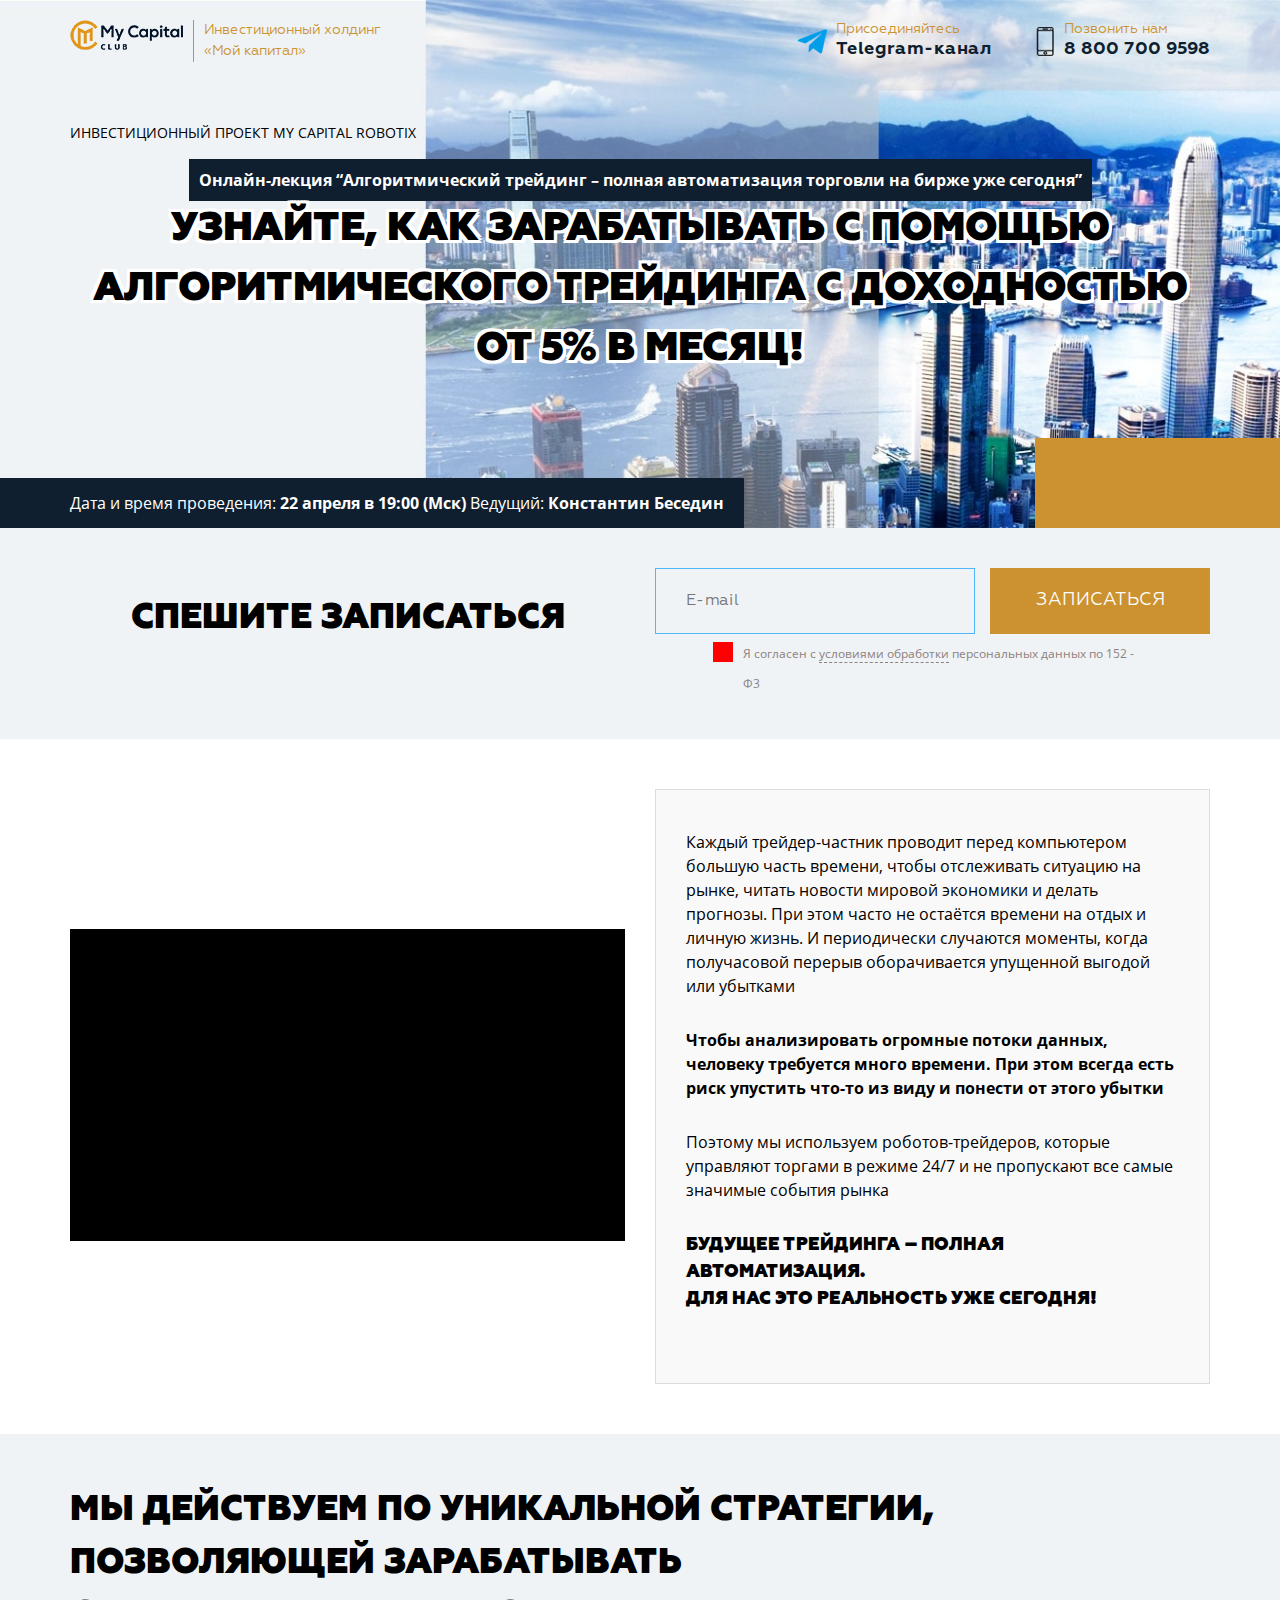
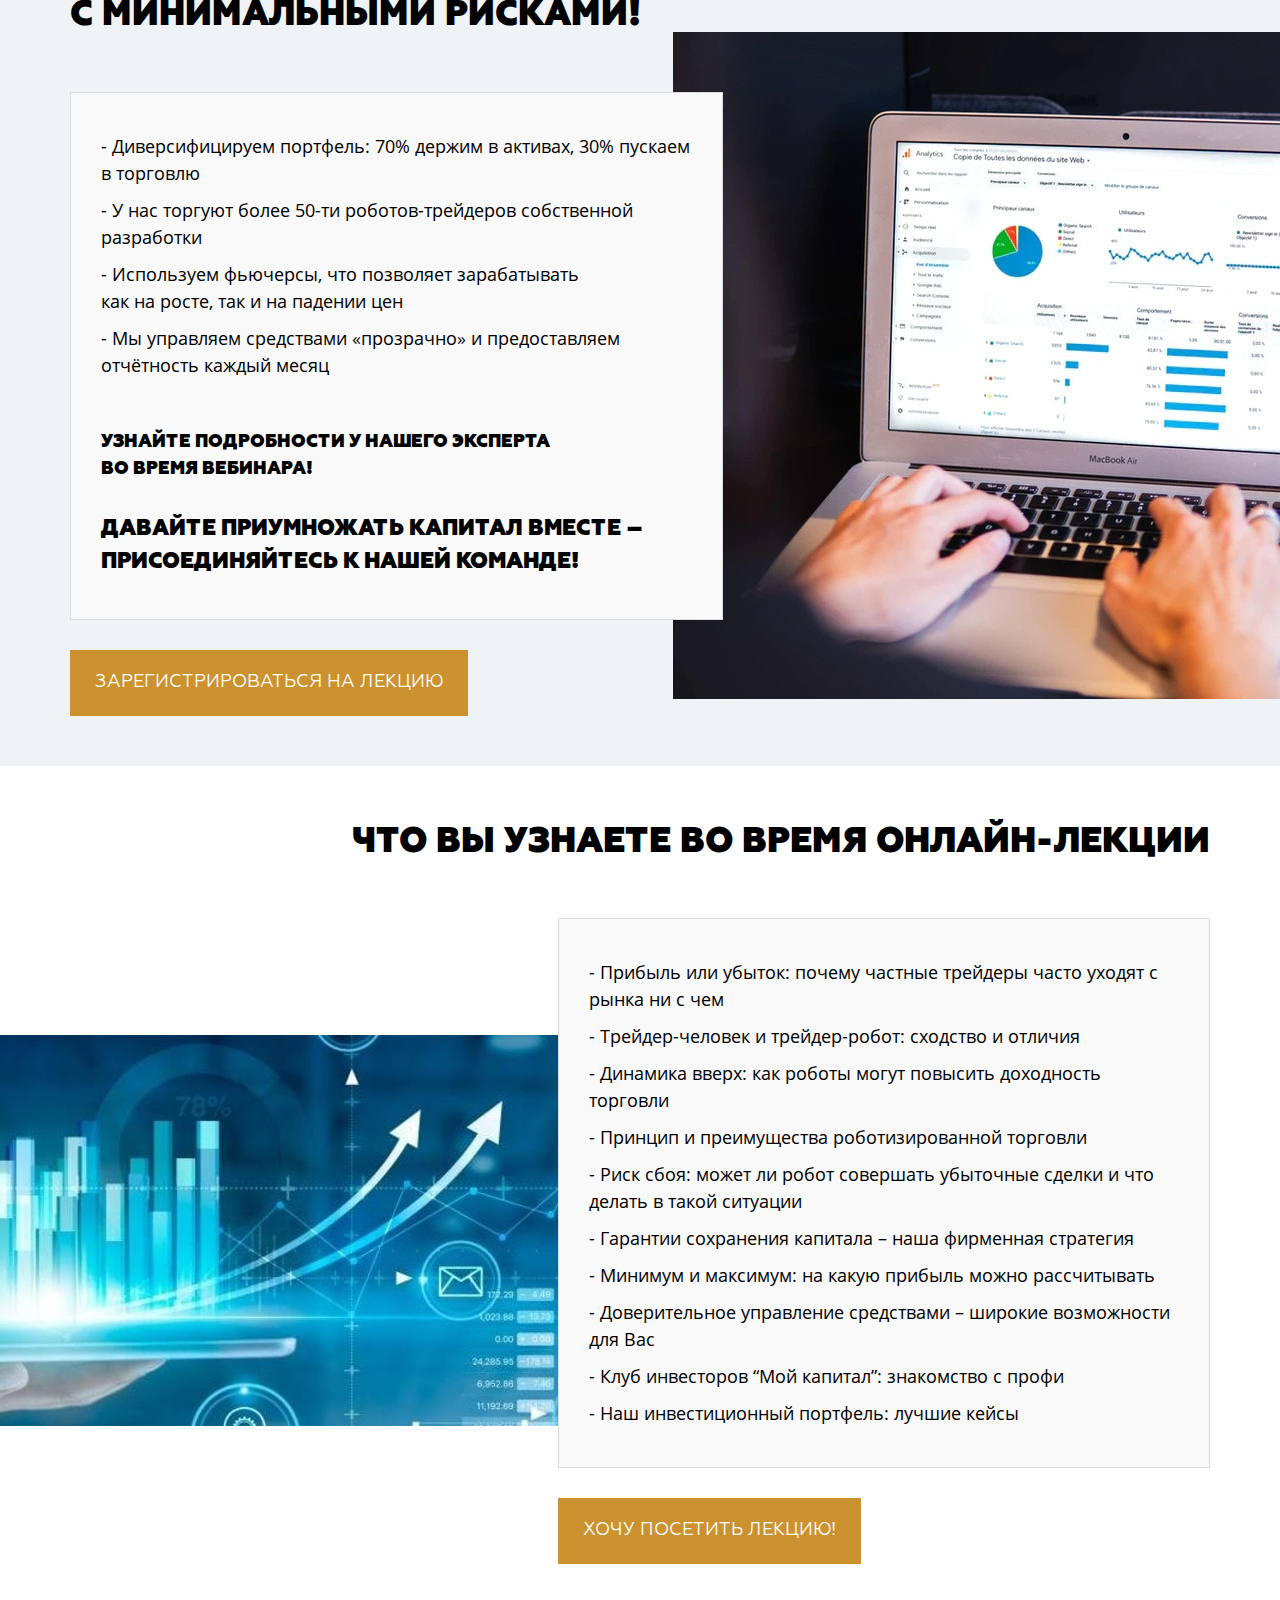
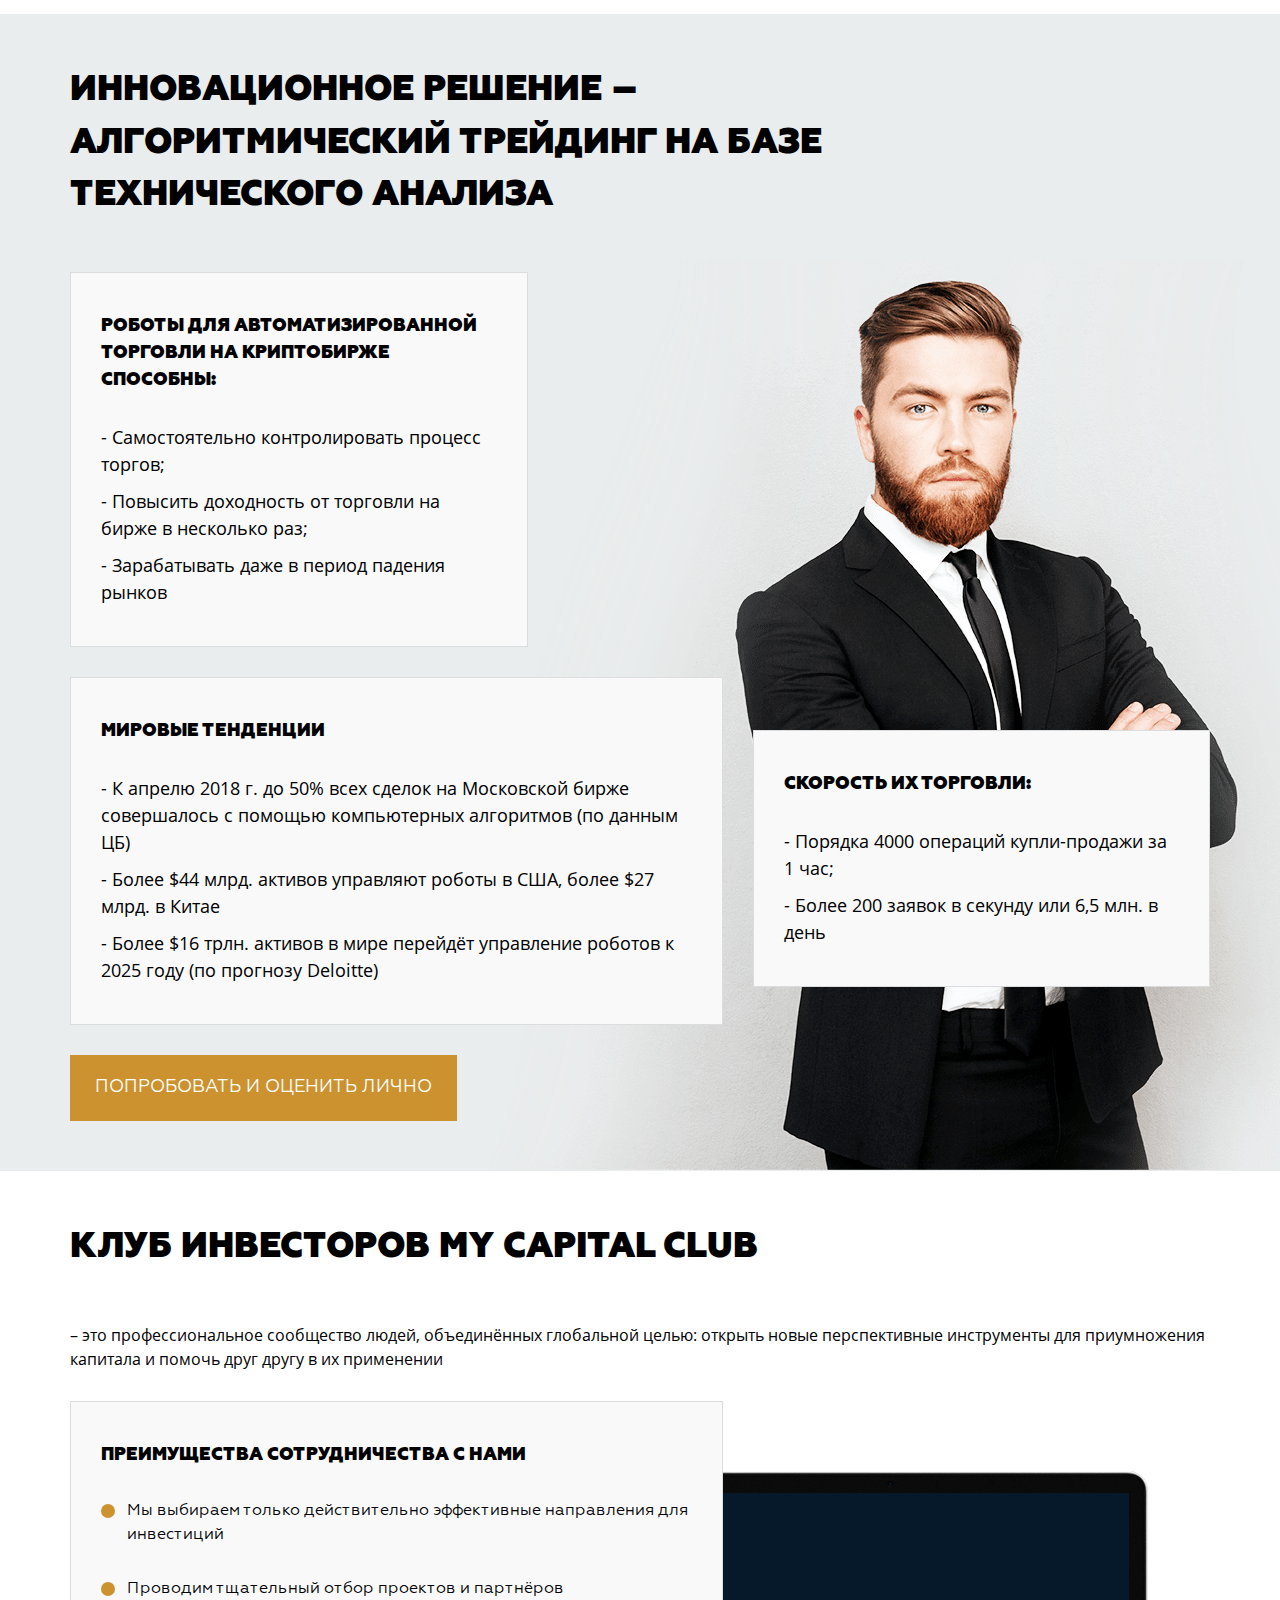
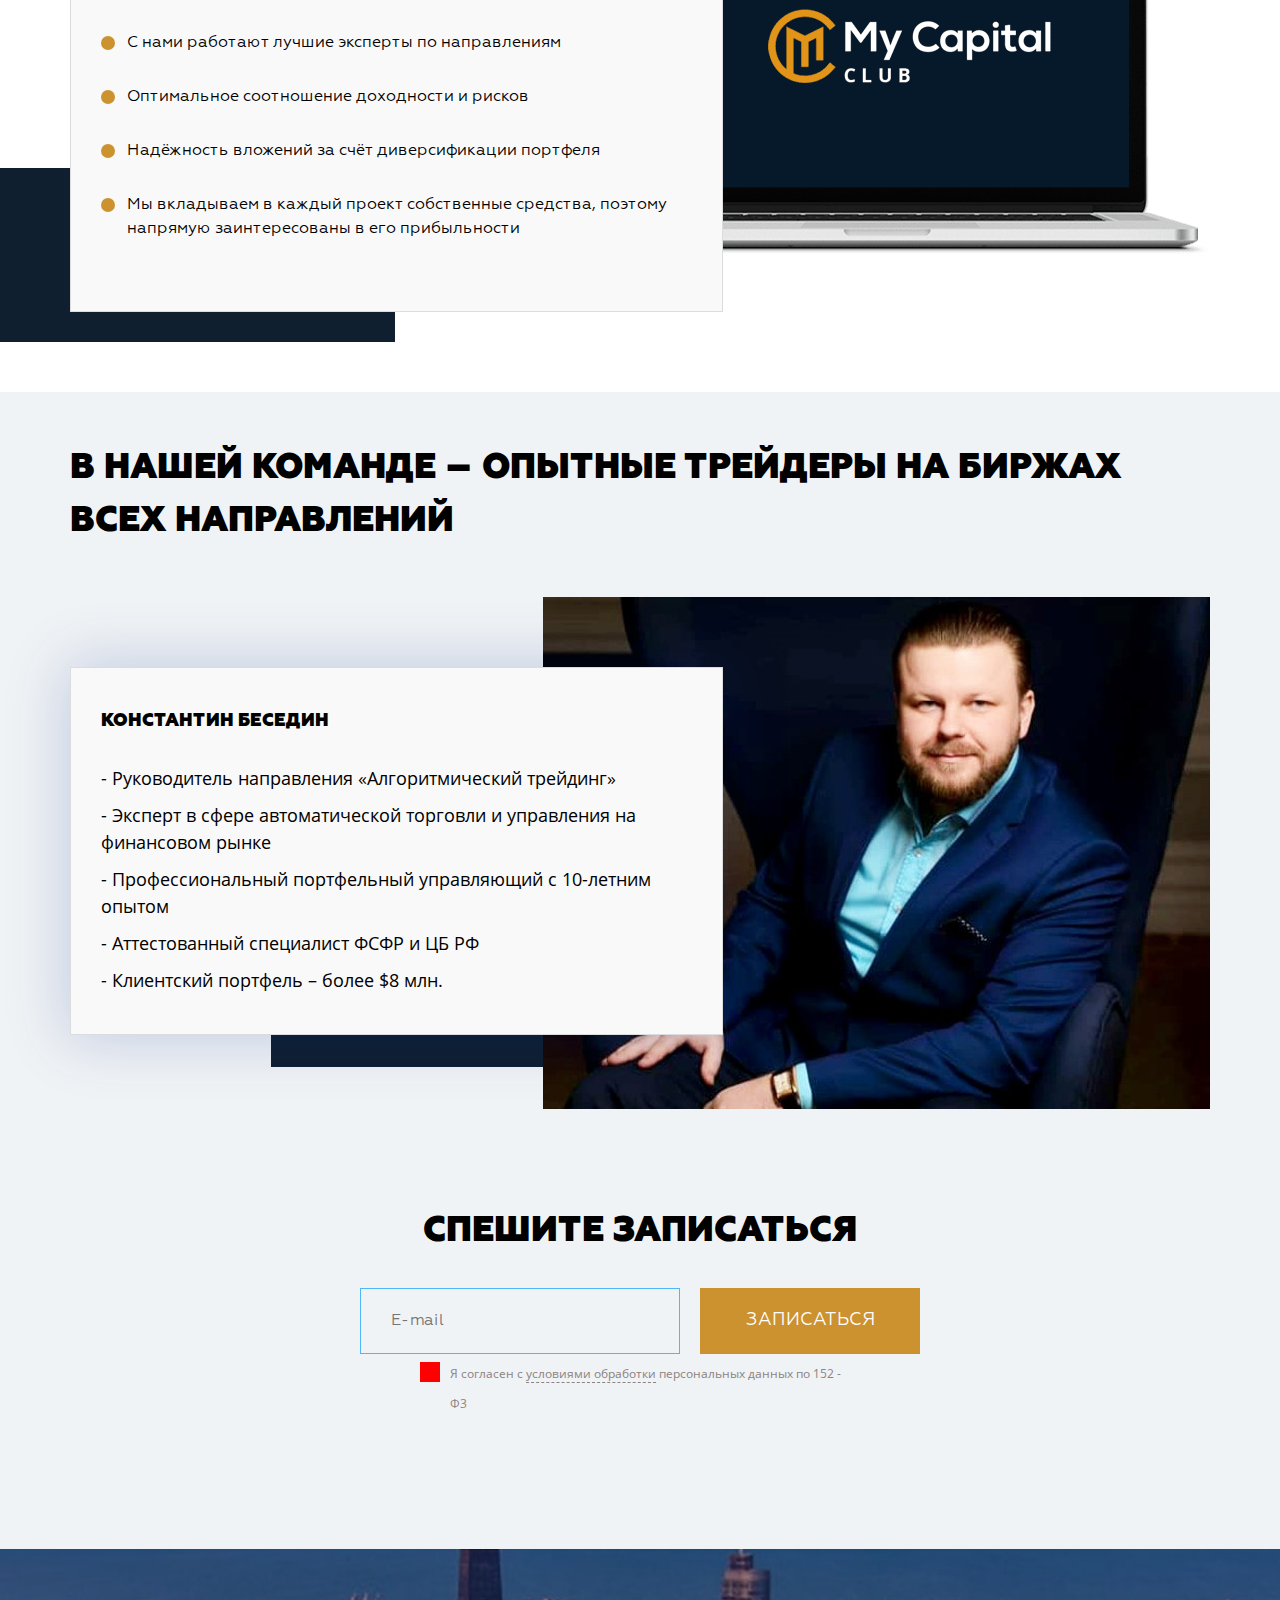
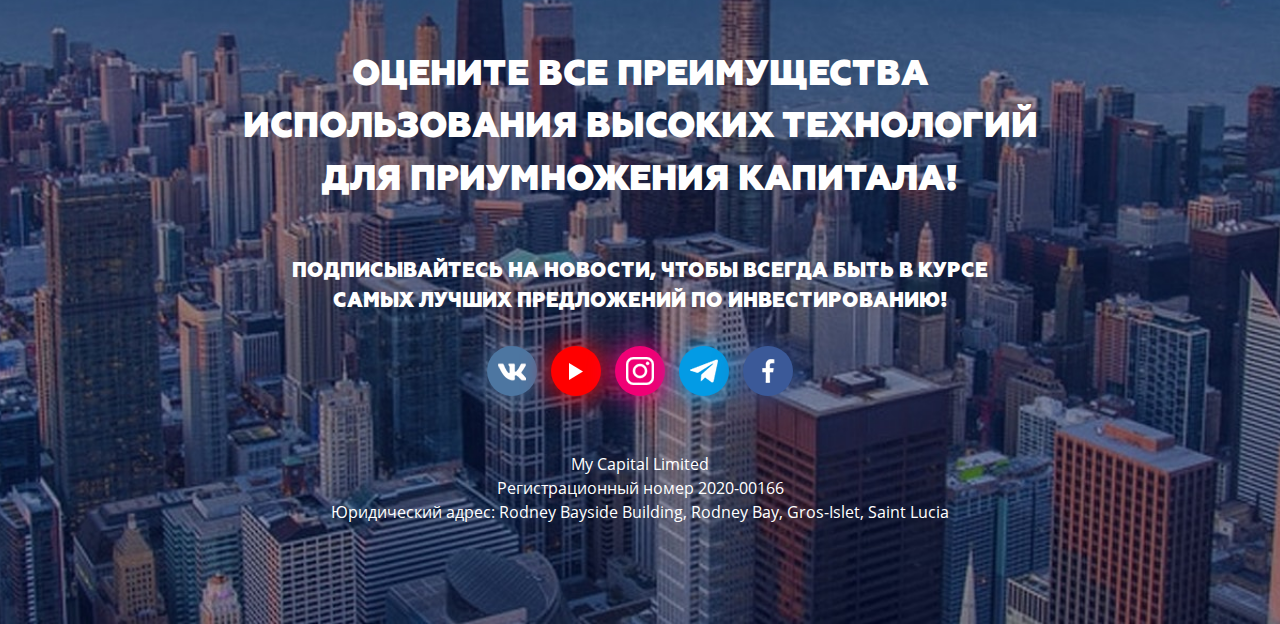
==== commit 34ec7f23: "Confirmed page is done" ====
--- a/index.html
+++ b/index.html
@@ -120,23 +120,23 @@
         <div class="container">
           <div class="row">
             <div class="col-md-10">
-              <h3 class="general-title general-title-about">Мы действуем по уникальной стратегии, позволяющей зарабатывать с минимальными рисками!</h3>
-            </div>
-          </div>
-          <div class="row">
-            <div class="col-md-6 col-md-push-6">
+              <h3 class="general-title general-title-about">Мы действуем по уникальной стратегии, позволяющей зарабатывать <br/>с минимальными рисками!</h3>
+            </div>
+          </div>
+          <div class="row">
+            <div class="col-md-5 col-md-push-7">
               <div class="general-img general-img-about"><img src="img/images/about.jpg" alt="График на ноутбуке"/>
               </div>
             </div>
-            <div class="col-md-6 col-md-pull-6">
+            <div class="col-md-7 col-md-pull-5">
               <div class="general-wrapper general-wrapper-grey">
                 <ul class="general-list">
                   <li>- Диверсифицируем портфель: 70% держим в активах, 30% пускаем в торговлю</li>
                   <li>- У нас торгуют более 50-ти роботов-трейдеров собственной разработки</li>
-                  <li>- Используем фьючерсы, что позволяет зарабатывать как на росте, так и на падении цен</li>
+                  <li>- Используем фьючерсы, что позволяет зарабатывать <br/>как на росте, так и на падении цен</li>
                   <li>- Мы управляем средствами «прозрачно» и предоставляем отчётность каждый месяц</li>
                 </ul>
-                <h4 class="general-wrapper-title general-wrapper-title-about">Узнайте подробности у нашего эксперта во время вебинара!</h4>
+                <h4 class="general-wrapper-title general-wrapper-title-about">Узнайте подробности у нашего эксперта <br/>во время вебинара!</h4>
                 <h4 class="general-wrapper-extratitle">Давайте приумножать капитал вместе – присоединяйтесь к нашей команде!</h4>
               </div>
               <div class="button-wrapper"><a class="button button-up" href="#Modal">ЗАРЕГИСТРИРОВАТЬСЯ НА ЛЕКЦИЮ</a></div>
@@ -148,11 +148,11 @@
         <div class="container">
           <h3 class="general-title general-title-right">Что Вы узнаете во время онлайн-лекции</h3>
           <div class="row">
-            <div class="col-md-6">
+            <div class="col-md-5">
               <div class="general-img general-img-know"><img src="img/images/know.jpg" alt="Что Вы узнаете во время онлайн-лекции"/>
               </div>
             </div>
-            <div class="col-md-6">
+            <div class="col-md-7">
               <div class="general-wrapper general-wrapper-grey">
                 <ul class="general-list">
                   <li>- Прибыль или убыток: почему частные трейдеры часто уходят с рынка ни с чем</li>
@@ -261,6 +261,30 @@
               </div>
             </div>
           </div>
+          <form class="form form-author" action="https://mycapital.autoweboffice.ru/?r=personal/newsletter/sub/add&amp;id=28323&amp;lg=ru&amp;Contact[id_newsletter]=32" method="post" enctype="application/x-www-form-urlencoded" accept-charset="UTF-8" target="_blank">
+            <h3 class="form-title form-title-author">Спешите записаться</h3>
+            <div class="email-block email-block-form">
+              <input type="hidden" value="1" name="required_fields[email]"/>
+              <input class="input input-mail input-mail-author" name="Contact[email]" type="text" placeholder="E-mail"/>
+            </div>
+            <button class="button button-form button-form-author" type="submit">Записаться</button>
+            <div class="clearfix"></div>
+            <p class="alert-message"></p>
+            <div class="checking checking-author">
+              <input class="check" type="checkbox" id="check-2"/>
+              <label class="check-label" for="check-2">Я согласен с <a href="" target="_blank">условиями обработки</a> персональных данных по 152 - Ф3</label>
+            </div>
+            <div style="display: none;">
+              <div id="formTypeSpecificVars-2" style="display: none;">
+                <input type="hidden" value="32" id="form_newsletter_id_newsletter_2" name="Contact[id_newsletter]"/>
+              </div><!-- API код канала рекламы -->
+              <input type="hidden" value="0" id="form_newsletter_id_advertising_channel_page_2" name="Contact[id_advertising_channel_page]"/>
+              <input type="hidden" name="formId" value="22"/>
+              <input type="hidden" name="formVc" value="2405632788"/>
+              <input type="hidden" name="_aid" value=""/>
+              <input type="hidden" name="_vcaid" value=""/>
+            </div>
+          </form>
         </div>
       </section>
       <section id="last">
--- a/css/styles-1.min.css
+++ b/css/styles-1.min.css
@@ -5,4 +5,4 @@
  * Bootstrap v3.4.1 (https://getbootstrap.com/)
  * Copyright 2011-2019 Twitter, Inc.
  * Licensed under MIT (https://github.com/twbs/bootstrap/blob/master/LICENSE)
- *//*! normalize.css v3.0.3 | MIT License | github.com/necolas/normalize.css */html{font-family:sans-serif;-ms-text-size-adjust:100%;-webkit-text-size-adjust:100%}body{margin:0}article,aside,details,figcaption,figure,footer,header,hgroup,main,menu,nav,section,summary{display:block}audio,canvas,progress,video{display:inline-block;vertical-align:baseline}audio:not([controls]){display:none;height:0}[hidden],template{display:none}a{background-color:transparent}a:active,a:hover{outline:0}abbr[title]{border-bottom:none;text-decoration:underline;-webkit-text-decoration:underline dotted;text-decoration:underline dotted}b,strong{font-weight:bold}dfn{font-style:italic}h1{font-size:2em;margin:0.67em 0}mark{background:#ff0;color:#000}small{font-size:80%}sub,sup{font-size:75%;line-height:0;position:relative;vertical-align:baseline}sup{top:-0.5em}sub{bottom:-0.25em}img{border:0}svg:not(:root){overflow:hidden}figure{margin:1em 40px}hr{box-sizing:content-box;height:0}pre{overflow:auto}code,kbd,pre,samp{font-family:monospace,monospace;font-size:1em}button,input,optgroup,select,textarea{color:inherit;font:inherit;margin:0}button{overflow:visible}button,select{text-transform:none}button,html input[type=button],input[type=reset],input[type=submit]{-webkit-appearance:button;cursor:pointer}button[disabled],html input[disabled]{cursor:default}button::-moz-focus-inner,input::-moz-focus-inner{border:0;padding:0}input{line-height:normal}input[type=checkbox],input[type=radio]{box-sizing:border-box;padding:0}input[type=number]::-webkit-inner-spin-button,input[type=number]::-webkit-outer-spin-button{height:auto}input[type=search]{-webkit-appearance:textfield;box-sizing:content-box}input[type=search]::-webkit-search-cancel-button,input[type=search]::-webkit-search-decoration{-webkit-appearance:none}fieldset{border:1px solid #c0c0c0;margin:0 2px;padding:0.35em 0.625em 0.75em}legend{border:0;padding:0}textarea{overflow:auto}optgroup{font-weight:bold}table{border-collapse:collapse;border-spacing:0}td,th{padding:0}*{box-sizing:border-box}:after,:before{box-sizing:border-box}html{font-size:10px;-webkit-tap-highlight-color:rgba(0,0,0,0)}body{font-family:"Helvetica Neue",Helvetica,Arial,sans-serif;font-size:14px;line-height:1.42857143;color:#333;background-color:#fff}button,input,select,textarea{font-family:inherit;font-size:inherit;line-height:inherit}a{color:#337ab7;text-decoration:none}a:focus,a:hover{color:#23527c;text-decoration:underline}a:focus{outline:5px auto -webkit-focus-ring-color;outline-offset:-2px}figure{margin:0}img{vertical-align:middle}.img-responsive{display:block;max-width:100%;height:auto}.img-rounded{border-radius:6px}.img-thumbnail{padding:4px;line-height:1.42857143;background-color:#fff;border:1px solid #ddd;border-radius:4px;transition:all .2s ease-in-out;display:inline-block;max-width:100%;height:auto}.img-circle{border-radius:50%}hr{margin-top:20px;margin-bottom:20px;border:0;border-top:1px solid #eee}.sr-only{position:absolute;width:1px;height:1px;padding:0;margin:-1px;overflow:hidden;clip:rect(0,0,0,0);border:0}.sr-only-focusable:active,.sr-only-focusable:focus{position:static;width:auto;height:auto;margin:0;overflow:visible;clip:auto}[role=button]{cursor:pointer}.container{padding-right:15px;padding-left:15px;margin-right:auto;margin-left:auto}@media (min-width:768px){.container{width:750px}}@media (min-width:992px){.container{width:970px}}@media (min-width:1200px){.container{width:1170px}}.container-fluid{padding-right:15px;padding-left:15px;margin-right:auto;margin-left:auto}.row{margin-right:-15px;margin-left:-15px}.row-no-gutters{margin-right:0;margin-left:0}.row-no-gutters [class*=col-]{padding-right:0;padding-left:0}.col-lg-1,.col-lg-2,.col-lg-3,.col-lg-4,.col-lg-5,.col-lg-6,.col-lg-7,.col-lg-8,.col-lg-9,.col-lg-10,.col-lg-11,.col-lg-12,.col-md-1,.col-md-2,.col-md-3,.col-md-4,.col-md-5,.col-md-6,.col-md-7,.col-md-8,.col-md-9,.col-md-10,.col-md-11,.col-md-12,.col-sm-1,.col-sm-2,.col-sm-3,.col-sm-4,.col-sm-5,.col-sm-6,.col-sm-7,.col-sm-8,.col-sm-9,.col-sm-10,.col-sm-11,.col-sm-12,.col-xs-1,.col-xs-2,.col-xs-3,.col-xs-4,.col-xs-5,.col-xs-6,.col-xs-7,.col-xs-8,.col-xs-9,.col-xs-10,.col-xs-11,.col-xs-12{position:relative;min-height:1px;padding-right:15px;padding-left:15px}.col-xs-1,.col-xs-2,.col-xs-3,.col-xs-4,.col-xs-5,.col-xs-6,.col-xs-7,.col-xs-8,.col-xs-9,.col-xs-10,.col-xs-11,.col-xs-12{float:left}.col-xs-12{width:100%}.col-xs-11{width:91.66666667%}.col-xs-10{width:83.33333333%}.col-xs-9{width:75%}.col-xs-8{width:66.66666667%}.col-xs-7{width:58.33333333%}.col-xs-6{width:50%}.col-xs-5{width:41.66666667%}.col-xs-4{width:33.33333333%}.col-xs-3{width:25%}.col-xs-2{width:16.66666667%}.col-xs-1{width:8.33333333%}.col-xs-pull-12{right:100%}.col-xs-pull-11{right:91.66666667%}.col-xs-pull-10{right:83.33333333%}.col-xs-pull-9{right:75%}.col-xs-pull-8{right:66.66666667%}.col-xs-pull-7{right:58.33333333%}.col-xs-pull-6{right:50%}.col-xs-pull-5{right:41.66666667%}.col-xs-pull-4{right:33.33333333%}.col-xs-pull-3{right:25%}.col-xs-pull-2{right:16.66666667%}.col-xs-pull-1{right:8.33333333%}.col-xs-pull-0{right:auto}.col-xs-push-12{left:100%}.col-xs-push-11{left:91.66666667%}.col-xs-push-10{left:83.33333333%}.col-xs-push-9{left:75%}.col-xs-push-8{left:66.66666667%}.col-xs-push-7{left:58.33333333%}.col-xs-push-6{left:50%}.col-xs-push-5{left:41.66666667%}.col-xs-push-4{left:33.33333333%}.col-xs-push-3{left:25%}.col-xs-push-2{left:16.66666667%}.col-xs-push-1{left:8.33333333%}.col-xs-push-0{left:auto}.col-xs-offset-12{margin-left:100%}.col-xs-offset-11{margin-left:91.66666667%}.col-xs-offset-10{margin-left:83.33333333%}.col-xs-offset-9{margin-left:75%}.col-xs-offset-8{margin-left:66.66666667%}.col-xs-offset-7{margin-left:58.33333333%}.col-xs-offset-6{margin-left:50%}.col-xs-offset-5{margin-left:41.66666667%}.col-xs-offset-4{margin-left:33.33333333%}.col-xs-offset-3{margin-left:25%}.col-xs-offset-2{margin-left:16.66666667%}.col-xs-offset-1{margin-left:8.33333333%}.col-xs-offset-0{margin-left:0}@media (min-width:768px){.col-sm-1,.col-sm-2,.col-sm-3,.col-sm-4,.col-sm-5,.col-sm-6,.col-sm-7,.col-sm-8,.col-sm-9,.col-sm-10,.col-sm-11,.col-sm-12{float:left}.col-sm-12{width:100%}.col-sm-11{width:91.66666667%}.col-sm-10{width:83.33333333%}.col-sm-9{width:75%}.col-sm-8{width:66.66666667%}.col-sm-7{width:58.33333333%}.col-sm-6{width:50%}.col-sm-5{width:41.66666667%}.col-sm-4{width:33.33333333%}.col-sm-3{width:25%}.col-sm-2{width:16.66666667%}.col-sm-1{width:8.33333333%}.col-sm-pull-12{right:100%}.col-sm-pull-11{right:91.66666667%}.col-sm-pull-10{right:83.33333333%}.col-sm-pull-9{right:75%}.col-sm-pull-8{right:66.66666667%}.col-sm-pull-7{right:58.33333333%}.col-sm-pull-6{right:50%}.col-sm-pull-5{right:41.66666667%}.col-sm-pull-4{right:33.33333333%}.col-sm-pull-3{right:25%}.col-sm-pull-2{right:16.66666667%}.col-sm-pull-1{right:8.33333333%}.col-sm-pull-0{right:auto}.col-sm-push-12{left:100%}.col-sm-push-11{left:91.66666667%}.col-sm-push-10{left:83.33333333%}.col-sm-push-9{left:75%}.col-sm-push-8{left:66.66666667%}.col-sm-push-7{left:58.33333333%}.col-sm-push-6{left:50%}.col-sm-push-5{left:41.66666667%}.col-sm-push-4{left:33.33333333%}.col-sm-push-3{left:25%}.col-sm-push-2{left:16.66666667%}.col-sm-push-1{left:8.33333333%}.col-sm-push-0{left:auto}.col-sm-offset-12{margin-left:100%}.col-sm-offset-11{margin-left:91.66666667%}.col-sm-offset-10{margin-left:83.33333333%}.col-sm-offset-9{margin-left:75%}.col-sm-offset-8{margin-left:66.66666667%}.col-sm-offset-7{margin-left:58.33333333%}.col-sm-offset-6{margin-left:50%}.col-sm-offset-5{margin-left:41.66666667%}.col-sm-offset-4{margin-left:33.33333333%}.col-sm-offset-3{margin-left:25%}.col-sm-offset-2{margin-left:16.66666667%}.col-sm-offset-1{margin-left:8.33333333%}.col-sm-offset-0{margin-left:0}}@media (min-width:992px){.col-md-1,.col-md-2,.col-md-3,.col-md-4,.col-md-5,.col-md-6,.col-md-7,.col-md-8,.col-md-9,.col-md-10,.col-md-11,.col-md-12{float:left}.col-md-12{width:100%}.col-md-11{width:91.66666667%}.col-md-10{width:83.33333333%}.col-md-9{width:75%}.col-md-8{width:66.66666667%}.col-md-7{width:58.33333333%}.col-md-6{width:50%}.col-md-5{width:41.66666667%}.col-md-4{width:33.33333333%}.col-md-3{width:25%}.col-md-2{width:16.66666667%}.col-md-1{width:8.33333333%}.col-md-pull-12{right:100%}.col-md-pull-11{right:91.66666667%}.col-md-pull-10{right:83.33333333%}.col-md-pull-9{right:75%}.col-md-pull-8{right:66.66666667%}.col-md-pull-7{right:58.33333333%}.col-md-pull-6{right:50%}.col-md-pull-5{right:41.66666667%}.col-md-pull-4{right:33.33333333%}.col-md-pull-3{right:25%}.col-md-pull-2{right:16.66666667%}.col-md-pull-1{right:8.33333333%}.col-md-pull-0{right:auto}.col-md-push-12{left:100%}.col-md-push-11{left:91.66666667%}.col-md-push-10{left:83.33333333%}.col-md-push-9{left:75%}.col-md-push-8{left:66.66666667%}.col-md-push-7{left:58.33333333%}.col-md-push-6{left:50%}.col-md-push-5{left:41.66666667%}.col-md-push-4{left:33.33333333%}.col-md-push-3{left:25%}.col-md-push-2{left:16.66666667%}.col-md-push-1{left:8.33333333%}.col-md-push-0{left:auto}.col-md-offset-12{margin-left:100%}.col-md-offset-11{margin-left:91.66666667%}.col-md-offset-10{margin-left:83.33333333%}.col-md-offset-9{margin-left:75%}.col-md-offset-8{margin-left:66.66666667%}.col-md-offset-7{margin-left:58.33333333%}.col-md-offset-6{margin-left:50%}.col-md-offset-5{margin-left:41.66666667%}.col-md-offset-4{margin-left:33.33333333%}.col-md-offset-3{margin-left:25%}.col-md-offset-2{margin-left:16.66666667%}.col-md-offset-1{margin-left:8.33333333%}.col-md-offset-0{margin-left:0}}@media (min-width:1200px){.col-lg-1,.col-lg-2,.col-lg-3,.col-lg-4,.col-lg-5,.col-lg-6,.col-lg-7,.col-lg-8,.col-lg-9,.col-lg-10,.col-lg-11,.col-lg-12{float:left}.col-lg-12{width:100%}.col-lg-11{width:91.66666667%}.col-lg-10{width:83.33333333%}.col-lg-9{width:75%}.col-lg-8{width:66.66666667%}.col-lg-7{width:58.33333333%}.col-lg-6{width:50%}.col-lg-5{width:41.66666667%}.col-lg-4{width:33.33333333%}.col-lg-3{width:25%}.col-lg-2{width:16.66666667%}.col-lg-1{width:8.33333333%}.col-lg-pull-12{right:100%}.col-lg-pull-11{right:91.66666667%}.col-lg-pull-10{right:83.33333333%}.col-lg-pull-9{right:75%}.col-lg-pull-8{right:66.66666667%}.col-lg-pull-7{right:58.33333333%}.col-lg-pull-6{right:50%}.col-lg-pull-5{right:41.66666667%}.col-lg-pull-4{right:33.33333333%}.col-lg-pull-3{right:25%}.col-lg-pull-2{right:16.66666667%}.col-lg-pull-1{right:8.33333333%}.col-lg-pull-0{right:auto}.col-lg-push-12{left:100%}.col-lg-push-11{left:91.66666667%}.col-lg-push-10{left:83.33333333%}.col-lg-push-9{left:75%}.col-lg-push-8{left:66.66666667%}.col-lg-push-7{left:58.33333333%}.col-lg-push-6{left:50%}.col-lg-push-5{left:41.66666667%}.col-lg-push-4{left:33.33333333%}.col-lg-push-3{left:25%}.col-lg-push-2{left:16.66666667%}.col-lg-push-1{left:8.33333333%}.col-lg-push-0{left:auto}.col-lg-offset-12{margin-left:100%}.col-lg-offset-11{margin-left:91.66666667%}.col-lg-offset-10{margin-left:83.33333333%}.col-lg-offset-9{margin-left:75%}.col-lg-offset-8{margin-left:66.66666667%}.col-lg-offset-7{margin-left:58.33333333%}.col-lg-offset-6{margin-left:50%}.col-lg-offset-5{margin-left:41.66666667%}.col-lg-offset-4{margin-left:33.33333333%}.col-lg-offset-3{margin-left:25%}.col-lg-offset-2{margin-left:16.66666667%}.col-lg-offset-1{margin-left:8.33333333%}.col-lg-offset-0{margin-left:0}}.clearfix:after,.clearfix:before,.container-fluid:after,.container-fluid:before,.container:after,.container:before,.row:after,.row:before{display:table;content:" "}.clearfix:after,.container-fluid:after,.container:after,.row:after{clear:both}.center-block{display:block;margin-right:auto;margin-left:auto}.pull-right{float:right!important}.pull-left{float:left!important}.hide{display:none!important}.show{display:block!important}.invisible{visibility:hidden}.text-hide{font:0/0 a;color:transparent;text-shadow:none;background-color:transparent;border:0}.hidden{display:none!important}.affix{position:fixed}.mfp-bg{top:0;left:0;width:100%;height:100%;z-index:1042;overflow:hidden;position:fixed;background:#0b0b0b;opacity:0.8}.mfp-wrap{top:0;left:0;width:100%;height:100%;z-index:1043;position:fixed;outline:none!important;-webkit-backface-visibility:hidden}.mfp-container{text-align:center;position:absolute;width:100%;height:100%;left:0;top:0;padding:0 8px;box-sizing:border-box}.mfp-container:before{content:'';display:inline-block;height:100%;vertical-align:middle}.mfp-align-top .mfp-container:before{display:none}.mfp-content{position:relative;display:inline-block;vertical-align:middle;margin:0 auto;text-align:left;z-index:1045}.mfp-ajax-holder .mfp-content,.mfp-inline-holder .mfp-content{width:100%;cursor:auto}.mfp-ajax-cur{cursor:progress}.mfp-zoom-out-cur,.mfp-zoom-out-cur .mfp-image-holder .mfp-close{cursor:zoom-out}.mfp-zoom{cursor:pointer;cursor:zoom-in}.mfp-auto-cursor .mfp-content{cursor:auto}.mfp-arrow,.mfp-close,.mfp-counter,.mfp-preloader{-webkit-user-select:none;user-select:none}.mfp-loading.mfp-figure{display:none}.mfp-hide{display:none!important}.mfp-preloader{color:#CCC;position:absolute;top:50%;width:auto;text-align:center;margin-top:-0.8em;left:8px;right:8px;z-index:1044}.mfp-preloader a{color:#CCC}.mfp-preloader a:hover{color:#FFF}.mfp-s-ready .mfp-preloader{display:none}.mfp-s-error .mfp-content{display:none}button.mfp-arrow,button.mfp-close{overflow:visible;cursor:pointer;background:transparent;border:0;-webkit-appearance:none;display:block;outline:none;padding:0;z-index:1046;box-shadow:none;touch-action:manipulation}button::-moz-focus-inner{padding:0;border:0}.mfp-close{width:44px;height:44px;line-height:44px;position:absolute;right:0;top:0;text-decoration:none;text-align:center;opacity:0.65;padding:0 0 18px 10px;color:#FFF;font-style:normal;font-size:28px;font-family:Arial,Baskerville,monospace}.mfp-close:focus,.mfp-close:hover{opacity:1}.mfp-close:active{top:1px}.mfp-close-btn-in .mfp-close{color:#333}.mfp-iframe-holder .mfp-close,.mfp-image-holder .mfp-close{color:#FFF;right:-6px;text-align:right;padding-right:6px;width:100%}.mfp-counter{position:absolute;top:0;right:0;color:#CCC;font-size:12px;line-height:18px;white-space:nowrap}.mfp-arrow{position:absolute;opacity:0.65;margin:0;top:50%;margin-top:-55px;padding:0;width:90px;height:110px;-webkit-tap-highlight-color:transparent}.mfp-arrow:active{margin-top:-54px}.mfp-arrow:focus,.mfp-arrow:hover{opacity:1}.mfp-arrow:after,.mfp-arrow:before{content:'';display:block;width:0;height:0;position:absolute;left:0;top:0;margin-top:35px;margin-left:35px;border:medium inset transparent}.mfp-arrow:after{border-top-width:13px;border-bottom-width:13px;top:8px}.mfp-arrow:before{border-top-width:21px;border-bottom-width:21px;opacity:0.7}.mfp-arrow-left{left:0}.mfp-arrow-left:after{border-right:17px solid #FFF;margin-left:31px}.mfp-arrow-left:before{margin-left:25px;border-right:27px solid #3F3F3F}.mfp-arrow-right{right:0}.mfp-arrow-right:after{border-left:17px solid #FFF;margin-left:39px}.mfp-arrow-right:before{border-left:27px solid #3F3F3F}.mfp-iframe-holder{padding-top:40px;padding-bottom:40px}.mfp-iframe-holder .mfp-content{line-height:0;width:100%;max-width:900px}.mfp-iframe-holder .mfp-close{top:-40px}.mfp-iframe-scaler{width:100%;height:0;overflow:hidden;padding-top:56.25%}.mfp-iframe-scaler iframe{position:absolute;display:block;top:0;left:0;width:100%;height:100%;box-shadow:0 0 8px rgba(0,0,0,0.6);background:#000}img.mfp-img{width:auto;max-width:100%;height:auto;display:block;line-height:0;box-sizing:border-box;padding:40px 0 40px;margin:0 auto}.mfp-figure{line-height:0}.mfp-figure:after{content:'';position:absolute;left:0;top:40px;bottom:40px;display:block;right:0;width:auto;height:auto;z-index:-1;box-shadow:0 0 8px rgba(0,0,0,0.6);background:#444}.mfp-figure small{color:#BDBDBD;display:block;font-size:12px;line-height:14px}.mfp-figure figure{margin:0}.mfp-bottom-bar{margin-top:-36px;position:absolute;top:100%;left:0;width:100%;cursor:auto}.mfp-title{text-align:left;line-height:18px;color:#F3F3F3;word-wrap:break-word;padding-right:36px}.mfp-image-holder .mfp-content{max-width:100%}.mfp-gallery .mfp-image-holder .mfp-figure{cursor:pointer}@media screen and (max-height:300px),screen and (max-width:800px) and (orientation:landscape){.mfp-img-mobile .mfp-image-holder{padding-left:0;padding-right:0}.mfp-img-mobile img.mfp-img{padding:0}.mfp-img-mobile .mfp-figure:after{top:0;bottom:0}.mfp-img-mobile .mfp-figure small{display:inline;margin-left:5px}.mfp-img-mobile .mfp-bottom-bar{background:rgba(0,0,0,0.6);bottom:0;margin:0;top:auto;padding:3px 5px;position:fixed;box-sizing:border-box}.mfp-img-mobile .mfp-bottom-bar:empty{padding:0}.mfp-img-mobile .mfp-counter{right:5px;top:3px}.mfp-img-mobile .mfp-close{top:0;right:0;width:35px;height:35px;line-height:35px;background:rgba(0,0,0,0.6);position:fixed;text-align:center;padding:0}}@media (max-width:900px){.mfp-arrow{transform:scale(0.75)}.mfp-arrow-left{transform-origin:0}.mfp-arrow-right{transform-origin:100%}.mfp-container{padding-left:6px;padding-right:6px}}*{margin:0;padding:0;outline:none}body{font-size:16px;font-family:'OpenSans',sans-serif;color:#000;background-color:#fff;line-height:1.5}@media screen and (min-width:2295px){body{font-size:20px}}@media screen and (min-width:2295px){.container{width:1400px}}a{color:#000}a:focus{outline:0;text-decoration:none}a:hover{text-decoration:none}h1,h2,h3,h4,h5,h6{font-weight:normal;margin:0}button{border:none}footer,header,section{width:100%;display:block}.wrapper{overflow:hidden}.video-wrapper{margin:0 auto;position:relative;width:100%;top:0}.video-wrapper:before{content:'';height:0;padding-top:56.25%;display:block}.video-wrapper:after{content:'';display:block;position:absolute;top:0;left:0;right:0;width:100%;height:70px}.video-wrapper iframe,.video-wrapper img{position:absolute;width:100%;height:100%;display:block;background-color:#000;border-radius:0;border:0;top:0;left:0;right:0;bottom:0;cursor:pointer;margin:0 auto}.button{display:inline-block;text-align:center;margin:0 auto;text-decoration:none;color:#fff;font-family:'Geometria',sans-serif;font-size:18px;text-transform:uppercase;padding:19px 25px 20px;background-color:#cc922f;min-width:220px;transition:all 0.3s ease}.button:focus{text-decoration:none;color:#fff;background-color:#cc922f}.button:hover{text-decoration:none;color:#fff;background-color:#996d23}.button-wrapper-center{text-align:center}@media screen and (max-width:991px){.button-wrapper{text-align:center}}@media screen and (max-width:560px){.button{padding:20px}}@media screen and (max-width:385px){.button{min-width:1px;font-size:16px}}.general-wrapper-grey{padding:40px 30px;background-color:#f9f9fa;border:1px solid #dbdcde;margin-bottom:30px;position:relative;z-index:25}@media screen and (max-width:560px){.general-wrapper{padding:20px}}@media screen and (max-width:385px){.general-wrapper{padding:15px;margin-bottom:20px}}.general-wrapper-title{text-transform:uppercase;font-family:'Geometria',sans-serif;font-size:18px;font-weight:900;margin-bottom:30px}@media screen and (max-width:560px){.general-wrapper-title{margin-bottom:20px}}.general-wrapper-extratitle{text-transform:uppercase;font-family:'Geometria',sans-serif;font-size:22px;font-weight:900}@media screen and (max-width:560px){.general-wrapper-extratitle{font-size:20px}}.general-text{margin-bottom:30px}.general-text-bold{font-weight:bold}@media screen and (max-width:560px){.general-text{margin-bottom:20px}}@media screen and (max-width:385px){.general-text{margin-bottom:10px}}.general-title{font-family:'Geometria',sans-serif;font-size:35px;font-weight:900;text-transform:uppercase;margin-bottom:50px}.general-title-right{text-align:right}@media screen and (max-width:991px){.general-title{text-align:center}}@media screen and (max-width:560px){.general-title{font-size:26px;margin-bottom:30px}}@media screen and (max-width:385px){.general-title{font-size:22px}}.general-list{list-style:none}.content{position:relative;z-index:40}.general-img{position:relative;padding-top:100%}.general-img img{position:absolute;width:auto}@media screen and (max-width:991px){.general-img{padding:0}.general-img img{position:static;display:block;width:100%;margin:0 auto 30px}}header{overflow:hidden;padding:20px 0;margin-bottom:40px}@media screen and (min-width:2295px){header{margin-bottom:120px}}@media screen and (max-width:991px){header{margin-bottom:20px}}@media screen and (max-width:767px){header{padding:15px 0;text-align:center}}@media screen and (max-width:560px){header{text-align:left}}@media screen and (max-width:560px){.header-nav{position:fixed;width:300px;height:100%;background-color:#fff;padding:20px;z-index:190;top:0;left:-100%;transition:all 0.3s ease}}@media screen and (max-width:385px){.header-nav{width:100%}}.logo{float:left;overflow:hidden}.logo-link{float:left}.logo-text{border-left:1px solid #cc922f;margin-left:10px;padding-left:10px;color:#cc922f;font-size:14px;font-family:'Geometria',sans-serif;font-weight:normal;float:left;text-align:left}.logo.logo-mobile{display:none;position:relative;z-index:200}@media screen and (max-width:560px){.logo.logo-mobile{display:block}}@media screen and (max-width:767px){.logo{float:none;display:inline-block;margin-bottom:5px}}@media screen and (max-width:560px){.logo{width:160px}.logo-text{margin:10px 0 0;padding:5px 0 0;border-left:0;border-top:1px solid #cc922f;font-size:12px}}.contacts{float:right;text-align:right;line-height:1.315}@media screen and (max-width:767px){.contacts{float:none;text-align:center;line-height:1.1}}@media screen and (max-width:560px){.contacts{margin-top:15px;text-align:left}}.contact{font-family:'Geometria',sans-serif;text-align:left;background-repeat:no-repeat;background-position:center left;display:inline-block}.contact.contact-tg{padding-left:38px;background-image:url("../img/icons/telegram.png")}.contact.contact-phone{padding-left:28px;background-image:url("../img/icons/phone.png");margin-left:40px}.contact-text{color:#cc922f;font-size:14px;font-weight:normal}.contact-link{display:block;font-size:18px;font-weight:bold;color:#0f1f2f}.contact-link:active{color:#0f1f2f;text-decoration:none}.contact-link:hover{color:#0f1f2f;text-decoration:underline}@media screen and (max-width:560px){.contact.contact-phone{padding-left:38px;margin:15px 0 0;background-position:center left 5px}.contact-text{font-size:12px}.contact-link{font-size:16px}}.mobile-menu{display:none;position:absolute;width:30px;height:25px;padding:5px;top:20px;right:40px;cursor:pointer;z-index:300}.mobile-menu-line{width:100%;height:3px;background-color:#404040;position:absolute;transition:all 0.4s ease}.mobile-menu-line-1{top:0}.mobile-menu-line-1.switched{transform:rotate(45deg);top:13px;right:0;left:0;width:42px}.mobile-menu-line-2{height:2px;top:calc(50% - 1px)}.mobile-menu-line-2.switched{opacity:0}.mobile-menu-line-3{bottom:0}.mobile-menu-line-3.switched{transform:rotate(-45deg);top:13px;left:0;right:0;width:42px}@media screen and (max-width:560px){.mobile-menu{display:block}}.nav-active{left:0!important}#main{padding:0;position:relative;background-color:#f0f3f5;background-image:url("../img/backs/main.jpg");background-repeat:no-repeat;background-position:center;background-size:cover}#main:before{content:'';display:block;position:absolute;background-color:#cc922f;width:245px;height:90px;bottom:0;right:0;z-index:1}@media screen and (max-width:991px){#main{padding:0 0 50px}}@media screen and (max-width:560px){#main{padding:0 0 30px}}.main{text-align:center}.main-container{position:relative;z-index:20}.main-pre-1{font-size:14px;text-transform:uppercase;margin-bottom:20px;text-align:left}@media screen and (max-width:991px){.main-pre-1{text-align:center}}@media screen and (max-width:385px){.main-pre-1{margin-bottom:10px}}.main-pre-2{display:inline;font-size:16px;font-weight:bold;background-color:#0f1f2f;color:#fff;width:100%;max-width:770px;line-height:35px;padding:10px;text-align:center}@media screen and (max-width:560px){.main-pre-2{display:inline;line-height:50px;padding:5px 0}}@media screen and (max-width:385px){.main-pre-2{line-height:2.3}}.main-title{font-family:'Geometria',sans-serif;font-size:40px;font-weight:900;text-transform:uppercase;text-shadow:3px 0 0 #fff,0 3px 0 #fff,-3px 0 0 #fff,0 -3px 0 #fff,0 0 3px #fff,3px 3px 0 #fff,-3px -3px 0 #fff,0 0 0 #fff,3px -3px 0 #fff,-3px 3px 0 #fff;margin-bottom:100px;text-align:center}@media screen and (max-width:991px){.main-title{margin-bottom:35px}}@media screen and (max-width:560px){.main-title{font-size:30px;line-height:1.3}}@media screen and (max-width:385px){.main-title{font-size:24px;margin:20px 0 30px}}.main-info{position:relative;display:inline-block}@media screen and (max-width:991px){.main-info{display:block;text-align:center}}@media screen and (max-width:560px){.main-info{padding:20px 0}}.main-info:before{content:'';display:block;position:absolute;width:200%;height:100%;background-color:#0f1f2f;right:-20px;bottom:0;z-index:1}@media screen and (max-width:991px){.main-info:before{left:-50%}}.main-info-text{position:relative;z-index:20;display:inline-block;font-size:16px;color:#fff;line-height:50px}.main-info-text span{font-weight:bold}@media screen and (max-width:991px){.main-info-text{text-align:center}}@media screen and (max-width:560px){.main-info-text{display:block;line-height:1.2}.main-info-text span{display:inline-block}.main-info-text:last-of-type{margin-top:10px}}#form-section{padding:40px 0;background-color:#f0f3f5}@media screen and (max-width:560px){#form-section{padding:30px 0}}.form-title{font-family:'Geometria',sans-serif;font-size:35px;font-weight:900;text-transform:uppercase;margin-top:24px;text-align:center}@media screen and (max-width:991px){.form-title{margin:0 0 10px}}@media screen and (max-width:560px){.form-title{font-size:26px}}@media screen and (max-width:385px){.form-title{font-size:24px}}.form{width:100%;max-width:560px;margin:0 auto}.input{background-color:transparent;display:inline-block;border:1px solid #4eb7f9;border-radius:0;color:#777070;font-family:'Geometria',sans-serif;font-size:16px;font-weight:normal;text-align:left;padding:20px 30px;transition:all 0.3s ease;width:100%;max-width:320px}.input-mail-section{float:left}@media screen and (max-width:1199px){.input-mail-section{float:none;display:block;margin:0 auto 10px;max-width:380px}}.button-form-section{float:right}@media screen and (max-width:1199px){.button-form-section{float:none;display:block;margin:0 auto;width:100%;max-width:380px}}input:-webkit-autofill{-webkit-animation-name:autofill;-webkit-animation-fill-mode:both}.input:active,input:-internal-autofill-selected{background-color:transparent!important}.alert-message{clear:both;display:none;font-size:16px;padding-top:10px;color:#f00;text-align:center;font-weight:600;line-height:1}.checking{display:table;width:100%;max-width:440px;margin:5px auto 0;text-align:left}@media screen and (max-width:991px){.checking{max-width:380px}}.checking-main{margin-left:0}.checking .check-label{line-height:30px;cursor:pointer;position:relative;display:table-cell;vertical-align:middle;padding:0 0 0 30px;text-align:left;font-size:12px;font-weight:100;color:#8c8282}@media screen and (max-width:991px){.checking .check-label{line-height:20px}}.checking .check-label a{text-decoration:none;border-bottom:1px dashed;display:inline;color:#8c8282}.checking .check-label a:focus{border-bottom:1px dashed;color:#8c8282}.checking .check-label a:hover{border-bottom:none;text-decoration:none;color:#8c8282}.checking .check-label:before{content:'';background-color:#f00;position:absolute;left:0;top:3px;width:20px;height:20px;border:none;border-radius:0;animation:pulse;animation-duration:0.7s;animation-iteration-count:infinite;animation-timing-function:ease-out}.checking .check-label:after{content:'';position:absolute;left:7px;top:-10px;width:8px;height:14px;background-color:transparent;opacity:0;border-bottom:2px solid #fff;border-right:2px solid #fff;transform:rotate(41deg);transition:all 0.5s ease}.check{position:absolute;z-index:-1;opacity:0;width:0;height:0;border:0;left:-99999px}.check:checked+.check-label:before{background-color:#cc922f;animation:none}.check:checked+.check-label:after{opacity:1;top:5px;transition:all 0.5s ease}:-moz-placeholder,:-ms-input-placeholder,::-moz-placeholder,::-webkit-input-placeholder{color:#454545;opacity:1}@keyframes pulse{0%{box-shadow:0 0 0 0 rgba(255,0,0,0.12)}to{box-shadow:0 0 15px 10px rgba(255,0,0,0.12)}}#video{padding:50px 0 20px}@media screen and (max-width:560px){#video{padding:30px 0 0}}.video-wrapper-video{margin-top:140px;max-width:650px}@media screen and (max-width:991px){.video-wrapper-video{margin:0 auto 30px}}#about{padding:50px 0;background-color:#f0f3f5;overflow:hidden}@media screen and (max-width:560px){#about{padding:30px 0}}.general-img-about img{left:-80px;bottom:-150px}.general-wrapper-title-about{margin:50px 0 30px}@media screen and (max-width:560px){.general-wrapper-title-about{margin:30px 0 20px}}#know{padding:50px 0}@media screen and (max-width:560px){#know{padding:30px 0}}.general-img-know img{right:-100px;bottom:-50px}#decision{padding:50px 0;background-color:#eaeded}#decision .container{position:relative}@media screen and (max-width:560px){#decision{padding:30px 0}}.decision-img{position:absolute;right:-200px;bottom:-50px}@media screen and (max-width:991px){.decision-img{left:0;right:0;margin:0 auto;width:100%}}.general-title-decision{width:100%;max-width:770px}.general-wrapper-decision-3{margin-top:45px}@media screen and (max-width:991px){.general-wrapper-decision-3{margin-top:0}}#club{padding:50px 0}#club .container{position:relative}#club .container:before{content:'';display:block;position:absolute;width:670px;height:174px;bottom:0;left:-330px;background-color:#0f1f2f}@media screen and (max-width:560px){#club{padding:30px 0}}.club-subtitle{margin-bottom:30px}.club-wrpper-list li{list-style:none;padding-left:26px;margin-bottom:30px;position:relative;font-family:'Geometria',sans-serif}.club-wrpper-list li:before{content:'';display:block;position:absolute;top:5px;left:0;border-radius:50px;background-color:#cc922f;width:14px;height:14px}@media screen and (max-width:560px){.club-wrpper-list li{margin-bottom:20px}}@media screen and (max-width:385px){.club-wrpper-list li{margin-bottom:10px}}.general-img-club img{right:0;top:70px;z-index:0}@media screen and (max-width:1199px){.general-img-club img{right:auto;left:-200px}}#author{padding:50px 0 130px;background-color:#f0f3f5}#author .container{position:relative}#author .container:before{content:'';display:block;position:absolute;width:460px;height:175px;bottom:0;left:216px;background-color:#0f1f2f}@media screen and (max-width:991px){#author{padding:50px 0}}@media screen and (max-width:560px){#author{padding:30px 0}}.general-wrapper-author{margin-top:100px;box-shadow:0px 0px 57.04px 4.96px rgba(0,42,149,0.19)}@media screen and (max-width:991px){.general-wrapper-author{margin-top:0}}.general-img-author img{top:0;right:0}#last{padding:100px 0;background-color:#313b5a;background-image:url("../img/backs/last.jpg");background-repeat:no-repeat;background-position:center;background-size:cover;text-align:center;color:#fff}@media screen and (max-width:991px){#last{padding:70px 0}}@media screen and (max-width:560px){#last{padding:50px 0}}.last-title{font-family:'Geometria',sans-serif;font-size:35px;font-weight:900;text-transform:uppercase;width:100%;max-width:850px;margin:0 auto}@media screen and (max-width:560px){.last-title{font-size:26px}}@media screen and (max-width:385px){.last-title{font-size:24px}}.footer-title{font-family:'Geometria',sans-serif;font-size:20px;font-weight:900;text-transform:uppercase;margin:50px auto 30px;width:100%;max-width:750px}@media screen and (max-width:560px){.footer-title{font-size:18px;margin:30px 0}}@media screen and (max-width:385px){.footer-title{margin:20px 0 30px;font-size:16px}}.soc-links{margin-bottom:50px}@media screen and (max-width:560px){.soc-links{margin-bottom:30px}}.soc-link{width:50px;height:50px;border-radius:50px;text-align:center;margin:0 5px;display:inline-block;background-image:url("../img/icons/soc-links.png");background-repeat:no-repeat;text-decoration:none;transition:all 0.3s ease}.soc-link:focus{text-decoration:none}.soc-link:hover{transform:translateY(-4px)}.soc-link-vk{background-position:0 0;box-shadow:0px 1px 25.23px 3.77px rgba(77,118,161,0.79);background-color:#4d76a1}.soc-link-yt{background-position:-50px 0;box-shadow:0px 1px 25.23px 3.77px rgba(255,0,0,0.79);background-color:#f00}.soc-link-insta{background-position:-100px 0;box-shadow:0px 1px 25.23px 3.77px rgba(240,0,117,0.79);background-color:#f00075}.soc-link-tg{background-position:-150px 0;box-shadow:0px 1px 25.23px 3.77px rgba(3,155,229,0.79);background-color:#039be5}.soc-link-fb{background-position:-200px 0;box-shadow:0px 1px 25.23px 3.77px rgba(59,89,152,0.79);background-color:#3b5998}@media screen and (max-width:560px){.soc-link{margin:0 1px}}.white-popup{position:relative;background:#f0f3f5;padding:50px 20px;width:auto;max-width:650px;margin:20px auto}@media screen and (max-width:560px){.white-popup{padding:30px 20px 20px}}@media screen and (max-width:385px){.white-popup{padding:30px 15px 15px}}.form-modal{margin:0 auto}.modal-title{text-align:center;font-family:'Geometria',sans-serif;font-size:30px;font-weight:bold;margin-bottom:25px;text-transform:uppercase}@media screen and (max-width:560px){.modal-title{font-size:24px;margin-bottom:20px}}@media screen and (max-width:385px){.modal-title{font-size:22px;margin-bottom:10px}}.mfp-fade.mfp-bg{opacity:0;transition:all 0.5s ease-out}.mfp-fade.mfp-bg.mfp-ready{opacity:0.8}.mfp-fade.mfp-bg.mfp-removing{opacity:0}.mfp-fade.mfp-wrap .mfp-content{opacity:0;transition:all 0.5s ease-out}.mfp-fade.mfp-wrap.mfp-ready .mfp-content{opacity:1}.mfp-fade.mfp-wrap.mfp-removing .mfp-content{opacity:0}.input-mail-modal{display:block;float:none;margin:0 auto 10px;width:100%;max-width:380px}.button-form-modal{display:block;float:none;margin:0 auto;width:100%;max-width:380px}.checking-modal{max-width:440px}@media screen and (max-width:991px){.checking-modal{max-width:380px}}+ *//*! normalize.css v3.0.3 | MIT License | github.com/necolas/normalize.css */html{font-family:sans-serif;-ms-text-size-adjust:100%;-webkit-text-size-adjust:100%}body{margin:0}article,aside,details,figcaption,figure,footer,header,hgroup,main,menu,nav,section,summary{display:block}audio,canvas,progress,video{display:inline-block;vertical-align:baseline}audio:not([controls]){display:none;height:0}[hidden],template{display:none}a{background-color:transparent}a:active,a:hover{outline:0}abbr[title]{border-bottom:none;text-decoration:underline;-webkit-text-decoration:underline dotted;text-decoration:underline dotted}b,strong{font-weight:bold}dfn{font-style:italic}h1{font-size:2em;margin:0.67em 0}mark{background:#ff0;color:#000}small{font-size:80%}sub,sup{font-size:75%;line-height:0;position:relative;vertical-align:baseline}sup{top:-0.5em}sub{bottom:-0.25em}img{border:0}svg:not(:root){overflow:hidden}figure{margin:1em 40px}hr{box-sizing:content-box;height:0}pre{overflow:auto}code,kbd,pre,samp{font-family:monospace,monospace;font-size:1em}button,input,optgroup,select,textarea{color:inherit;font:inherit;margin:0}button{overflow:visible}button,select{text-transform:none}button,html input[type=button],input[type=reset],input[type=submit]{-webkit-appearance:button;cursor:pointer}button[disabled],html input[disabled]{cursor:default}button::-moz-focus-inner,input::-moz-focus-inner{border:0;padding:0}input{line-height:normal}input[type=checkbox],input[type=radio]{box-sizing:border-box;padding:0}input[type=number]::-webkit-inner-spin-button,input[type=number]::-webkit-outer-spin-button{height:auto}input[type=search]{-webkit-appearance:textfield;box-sizing:content-box}input[type=search]::-webkit-search-cancel-button,input[type=search]::-webkit-search-decoration{-webkit-appearance:none}fieldset{border:1px solid #c0c0c0;margin:0 2px;padding:0.35em 0.625em 0.75em}legend{border:0;padding:0}textarea{overflow:auto}optgroup{font-weight:bold}table{border-collapse:collapse;border-spacing:0}td,th{padding:0}*{box-sizing:border-box}:after,:before{box-sizing:border-box}html{font-size:10px;-webkit-tap-highlight-color:rgba(0,0,0,0)}body{font-family:"Helvetica Neue",Helvetica,Arial,sans-serif;font-size:14px;line-height:1.42857143;color:#333;background-color:#fff}button,input,select,textarea{font-family:inherit;font-size:inherit;line-height:inherit}a{color:#337ab7;text-decoration:none}a:focus,a:hover{color:#23527c;text-decoration:underline}a:focus{outline:5px auto -webkit-focus-ring-color;outline-offset:-2px}figure{margin:0}img{vertical-align:middle}.img-responsive{display:block;max-width:100%;height:auto}.img-rounded{border-radius:6px}.img-thumbnail{padding:4px;line-height:1.42857143;background-color:#fff;border:1px solid #ddd;border-radius:4px;transition:all .2s ease-in-out;display:inline-block;max-width:100%;height:auto}.img-circle{border-radius:50%}hr{margin-top:20px;margin-bottom:20px;border:0;border-top:1px solid #eee}.sr-only{position:absolute;width:1px;height:1px;padding:0;margin:-1px;overflow:hidden;clip:rect(0,0,0,0);border:0}.sr-only-focusable:active,.sr-only-focusable:focus{position:static;width:auto;height:auto;margin:0;overflow:visible;clip:auto}[role=button]{cursor:pointer}.container{padding-right:15px;padding-left:15px;margin-right:auto;margin-left:auto}@media (min-width:768px){.container{width:750px}}@media (min-width:992px){.container{width:970px}}@media (min-width:1200px){.container{width:1170px}}.container-fluid{padding-right:15px;padding-left:15px;margin-right:auto;margin-left:auto}.row{margin-right:-15px;margin-left:-15px}.row-no-gutters{margin-right:0;margin-left:0}.row-no-gutters [class*=col-]{padding-right:0;padding-left:0}.col-lg-1,.col-lg-2,.col-lg-3,.col-lg-4,.col-lg-5,.col-lg-6,.col-lg-7,.col-lg-8,.col-lg-9,.col-lg-10,.col-lg-11,.col-lg-12,.col-md-1,.col-md-2,.col-md-3,.col-md-4,.col-md-5,.col-md-6,.col-md-7,.col-md-8,.col-md-9,.col-md-10,.col-md-11,.col-md-12,.col-sm-1,.col-sm-2,.col-sm-3,.col-sm-4,.col-sm-5,.col-sm-6,.col-sm-7,.col-sm-8,.col-sm-9,.col-sm-10,.col-sm-11,.col-sm-12,.col-xs-1,.col-xs-2,.col-xs-3,.col-xs-4,.col-xs-5,.col-xs-6,.col-xs-7,.col-xs-8,.col-xs-9,.col-xs-10,.col-xs-11,.col-xs-12{position:relative;min-height:1px;padding-right:15px;padding-left:15px}.col-xs-1,.col-xs-2,.col-xs-3,.col-xs-4,.col-xs-5,.col-xs-6,.col-xs-7,.col-xs-8,.col-xs-9,.col-xs-10,.col-xs-11,.col-xs-12{float:left}.col-xs-12{width:100%}.col-xs-11{width:91.66666667%}.col-xs-10{width:83.33333333%}.col-xs-9{width:75%}.col-xs-8{width:66.66666667%}.col-xs-7{width:58.33333333%}.col-xs-6{width:50%}.col-xs-5{width:41.66666667%}.col-xs-4{width:33.33333333%}.col-xs-3{width:25%}.col-xs-2{width:16.66666667%}.col-xs-1{width:8.33333333%}.col-xs-pull-12{right:100%}.col-xs-pull-11{right:91.66666667%}.col-xs-pull-10{right:83.33333333%}.col-xs-pull-9{right:75%}.col-xs-pull-8{right:66.66666667%}.col-xs-pull-7{right:58.33333333%}.col-xs-pull-6{right:50%}.col-xs-pull-5{right:41.66666667%}.col-xs-pull-4{right:33.33333333%}.col-xs-pull-3{right:25%}.col-xs-pull-2{right:16.66666667%}.col-xs-pull-1{right:8.33333333%}.col-xs-pull-0{right:auto}.col-xs-push-12{left:100%}.col-xs-push-11{left:91.66666667%}.col-xs-push-10{left:83.33333333%}.col-xs-push-9{left:75%}.col-xs-push-8{left:66.66666667%}.col-xs-push-7{left:58.33333333%}.col-xs-push-6{left:50%}.col-xs-push-5{left:41.66666667%}.col-xs-push-4{left:33.33333333%}.col-xs-push-3{left:25%}.col-xs-push-2{left:16.66666667%}.col-xs-push-1{left:8.33333333%}.col-xs-push-0{left:auto}.col-xs-offset-12{margin-left:100%}.col-xs-offset-11{margin-left:91.66666667%}.col-xs-offset-10{margin-left:83.33333333%}.col-xs-offset-9{margin-left:75%}.col-xs-offset-8{margin-left:66.66666667%}.col-xs-offset-7{margin-left:58.33333333%}.col-xs-offset-6{margin-left:50%}.col-xs-offset-5{margin-left:41.66666667%}.col-xs-offset-4{margin-left:33.33333333%}.col-xs-offset-3{margin-left:25%}.col-xs-offset-2{margin-left:16.66666667%}.col-xs-offset-1{margin-left:8.33333333%}.col-xs-offset-0{margin-left:0}@media (min-width:768px){.col-sm-1,.col-sm-2,.col-sm-3,.col-sm-4,.col-sm-5,.col-sm-6,.col-sm-7,.col-sm-8,.col-sm-9,.col-sm-10,.col-sm-11,.col-sm-12{float:left}.col-sm-12{width:100%}.col-sm-11{width:91.66666667%}.col-sm-10{width:83.33333333%}.col-sm-9{width:75%}.col-sm-8{width:66.66666667%}.col-sm-7{width:58.33333333%}.col-sm-6{width:50%}.col-sm-5{width:41.66666667%}.col-sm-4{width:33.33333333%}.col-sm-3{width:25%}.col-sm-2{width:16.66666667%}.col-sm-1{width:8.33333333%}.col-sm-pull-12{right:100%}.col-sm-pull-11{right:91.66666667%}.col-sm-pull-10{right:83.33333333%}.col-sm-pull-9{right:75%}.col-sm-pull-8{right:66.66666667%}.col-sm-pull-7{right:58.33333333%}.col-sm-pull-6{right:50%}.col-sm-pull-5{right:41.66666667%}.col-sm-pull-4{right:33.33333333%}.col-sm-pull-3{right:25%}.col-sm-pull-2{right:16.66666667%}.col-sm-pull-1{right:8.33333333%}.col-sm-pull-0{right:auto}.col-sm-push-12{left:100%}.col-sm-push-11{left:91.66666667%}.col-sm-push-10{left:83.33333333%}.col-sm-push-9{left:75%}.col-sm-push-8{left:66.66666667%}.col-sm-push-7{left:58.33333333%}.col-sm-push-6{left:50%}.col-sm-push-5{left:41.66666667%}.col-sm-push-4{left:33.33333333%}.col-sm-push-3{left:25%}.col-sm-push-2{left:16.66666667%}.col-sm-push-1{left:8.33333333%}.col-sm-push-0{left:auto}.col-sm-offset-12{margin-left:100%}.col-sm-offset-11{margin-left:91.66666667%}.col-sm-offset-10{margin-left:83.33333333%}.col-sm-offset-9{margin-left:75%}.col-sm-offset-8{margin-left:66.66666667%}.col-sm-offset-7{margin-left:58.33333333%}.col-sm-offset-6{margin-left:50%}.col-sm-offset-5{margin-left:41.66666667%}.col-sm-offset-4{margin-left:33.33333333%}.col-sm-offset-3{margin-left:25%}.col-sm-offset-2{margin-left:16.66666667%}.col-sm-offset-1{margin-left:8.33333333%}.col-sm-offset-0{margin-left:0}}@media (min-width:992px){.col-md-1,.col-md-2,.col-md-3,.col-md-4,.col-md-5,.col-md-6,.col-md-7,.col-md-8,.col-md-9,.col-md-10,.col-md-11,.col-md-12{float:left}.col-md-12{width:100%}.col-md-11{width:91.66666667%}.col-md-10{width:83.33333333%}.col-md-9{width:75%}.col-md-8{width:66.66666667%}.col-md-7{width:58.33333333%}.col-md-6{width:50%}.col-md-5{width:41.66666667%}.col-md-4{width:33.33333333%}.col-md-3{width:25%}.col-md-2{width:16.66666667%}.col-md-1{width:8.33333333%}.col-md-pull-12{right:100%}.col-md-pull-11{right:91.66666667%}.col-md-pull-10{right:83.33333333%}.col-md-pull-9{right:75%}.col-md-pull-8{right:66.66666667%}.col-md-pull-7{right:58.33333333%}.col-md-pull-6{right:50%}.col-md-pull-5{right:41.66666667%}.col-md-pull-4{right:33.33333333%}.col-md-pull-3{right:25%}.col-md-pull-2{right:16.66666667%}.col-md-pull-1{right:8.33333333%}.col-md-pull-0{right:auto}.col-md-push-12{left:100%}.col-md-push-11{left:91.66666667%}.col-md-push-10{left:83.33333333%}.col-md-push-9{left:75%}.col-md-push-8{left:66.66666667%}.col-md-push-7{left:58.33333333%}.col-md-push-6{left:50%}.col-md-push-5{left:41.66666667%}.col-md-push-4{left:33.33333333%}.col-md-push-3{left:25%}.col-md-push-2{left:16.66666667%}.col-md-push-1{left:8.33333333%}.col-md-push-0{left:auto}.col-md-offset-12{margin-left:100%}.col-md-offset-11{margin-left:91.66666667%}.col-md-offset-10{margin-left:83.33333333%}.col-md-offset-9{margin-left:75%}.col-md-offset-8{margin-left:66.66666667%}.col-md-offset-7{margin-left:58.33333333%}.col-md-offset-6{margin-left:50%}.col-md-offset-5{margin-left:41.66666667%}.col-md-offset-4{margin-left:33.33333333%}.col-md-offset-3{margin-left:25%}.col-md-offset-2{margin-left:16.66666667%}.col-md-offset-1{margin-left:8.33333333%}.col-md-offset-0{margin-left:0}}@media (min-width:1200px){.col-lg-1,.col-lg-2,.col-lg-3,.col-lg-4,.col-lg-5,.col-lg-6,.col-lg-7,.col-lg-8,.col-lg-9,.col-lg-10,.col-lg-11,.col-lg-12{float:left}.col-lg-12{width:100%}.col-lg-11{width:91.66666667%}.col-lg-10{width:83.33333333%}.col-lg-9{width:75%}.col-lg-8{width:66.66666667%}.col-lg-7{width:58.33333333%}.col-lg-6{width:50%}.col-lg-5{width:41.66666667%}.col-lg-4{width:33.33333333%}.col-lg-3{width:25%}.col-lg-2{width:16.66666667%}.col-lg-1{width:8.33333333%}.col-lg-pull-12{right:100%}.col-lg-pull-11{right:91.66666667%}.col-lg-pull-10{right:83.33333333%}.col-lg-pull-9{right:75%}.col-lg-pull-8{right:66.66666667%}.col-lg-pull-7{right:58.33333333%}.col-lg-pull-6{right:50%}.col-lg-pull-5{right:41.66666667%}.col-lg-pull-4{right:33.33333333%}.col-lg-pull-3{right:25%}.col-lg-pull-2{right:16.66666667%}.col-lg-pull-1{right:8.33333333%}.col-lg-pull-0{right:auto}.col-lg-push-12{left:100%}.col-lg-push-11{left:91.66666667%}.col-lg-push-10{left:83.33333333%}.col-lg-push-9{left:75%}.col-lg-push-8{left:66.66666667%}.col-lg-push-7{left:58.33333333%}.col-lg-push-6{left:50%}.col-lg-push-5{left:41.66666667%}.col-lg-push-4{left:33.33333333%}.col-lg-push-3{left:25%}.col-lg-push-2{left:16.66666667%}.col-lg-push-1{left:8.33333333%}.col-lg-push-0{left:auto}.col-lg-offset-12{margin-left:100%}.col-lg-offset-11{margin-left:91.66666667%}.col-lg-offset-10{margin-left:83.33333333%}.col-lg-offset-9{margin-left:75%}.col-lg-offset-8{margin-left:66.66666667%}.col-lg-offset-7{margin-left:58.33333333%}.col-lg-offset-6{margin-left:50%}.col-lg-offset-5{margin-left:41.66666667%}.col-lg-offset-4{margin-left:33.33333333%}.col-lg-offset-3{margin-left:25%}.col-lg-offset-2{margin-left:16.66666667%}.col-lg-offset-1{margin-left:8.33333333%}.col-lg-offset-0{margin-left:0}}.clearfix:after,.clearfix:before,.container-fluid:after,.container-fluid:before,.container:after,.container:before,.row:after,.row:before{display:table;content:" "}.clearfix:after,.container-fluid:after,.container:after,.row:after{clear:both}.center-block{display:block;margin-right:auto;margin-left:auto}.pull-right{float:right!important}.pull-left{float:left!important}.hide{display:none!important}.show{display:block!important}.invisible{visibility:hidden}.text-hide{font:0/0 a;color:transparent;text-shadow:none;background-color:transparent;border:0}.hidden{display:none!important}.affix{position:fixed}.mfp-bg{top:0;left:0;width:100%;height:100%;z-index:1042;overflow:hidden;position:fixed;background:#0b0b0b;opacity:0.8}.mfp-wrap{top:0;left:0;width:100%;height:100%;z-index:1043;position:fixed;outline:none!important;-webkit-backface-visibility:hidden}.mfp-container{text-align:center;position:absolute;width:100%;height:100%;left:0;top:0;padding:0 8px;box-sizing:border-box}.mfp-container:before{content:'';display:inline-block;height:100%;vertical-align:middle}.mfp-align-top .mfp-container:before{display:none}.mfp-content{position:relative;display:inline-block;vertical-align:middle;margin:0 auto;text-align:left;z-index:1045}.mfp-ajax-holder .mfp-content,.mfp-inline-holder .mfp-content{width:100%;cursor:auto}.mfp-ajax-cur{cursor:progress}.mfp-zoom-out-cur,.mfp-zoom-out-cur .mfp-image-holder .mfp-close{cursor:zoom-out}.mfp-zoom{cursor:pointer;cursor:zoom-in}.mfp-auto-cursor .mfp-content{cursor:auto}.mfp-arrow,.mfp-close,.mfp-counter,.mfp-preloader{-webkit-user-select:none;user-select:none}.mfp-loading.mfp-figure{display:none}.mfp-hide{display:none!important}.mfp-preloader{color:#CCC;position:absolute;top:50%;width:auto;text-align:center;margin-top:-0.8em;left:8px;right:8px;z-index:1044}.mfp-preloader a{color:#CCC}.mfp-preloader a:hover{color:#FFF}.mfp-s-ready .mfp-preloader{display:none}.mfp-s-error .mfp-content{display:none}button.mfp-arrow,button.mfp-close{overflow:visible;cursor:pointer;background:transparent;border:0;-webkit-appearance:none;display:block;outline:none;padding:0;z-index:1046;box-shadow:none;touch-action:manipulation}button::-moz-focus-inner{padding:0;border:0}.mfp-close{width:44px;height:44px;line-height:44px;position:absolute;right:0;top:0;text-decoration:none;text-align:center;opacity:0.65;padding:0 0 18px 10px;color:#FFF;font-style:normal;font-size:28px;font-family:Arial,Baskerville,monospace}.mfp-close:focus,.mfp-close:hover{opacity:1}.mfp-close:active{top:1px}.mfp-close-btn-in .mfp-close{color:#333}.mfp-iframe-holder .mfp-close,.mfp-image-holder .mfp-close{color:#FFF;right:-6px;text-align:right;padding-right:6px;width:100%}.mfp-counter{position:absolute;top:0;right:0;color:#CCC;font-size:12px;line-height:18px;white-space:nowrap}.mfp-arrow{position:absolute;opacity:0.65;margin:0;top:50%;margin-top:-55px;padding:0;width:90px;height:110px;-webkit-tap-highlight-color:transparent}.mfp-arrow:active{margin-top:-54px}.mfp-arrow:focus,.mfp-arrow:hover{opacity:1}.mfp-arrow:after,.mfp-arrow:before{content:'';display:block;width:0;height:0;position:absolute;left:0;top:0;margin-top:35px;margin-left:35px;border:medium inset transparent}.mfp-arrow:after{border-top-width:13px;border-bottom-width:13px;top:8px}.mfp-arrow:before{border-top-width:21px;border-bottom-width:21px;opacity:0.7}.mfp-arrow-left{left:0}.mfp-arrow-left:after{border-right:17px solid #FFF;margin-left:31px}.mfp-arrow-left:before{margin-left:25px;border-right:27px solid #3F3F3F}.mfp-arrow-right{right:0}.mfp-arrow-right:after{border-left:17px solid #FFF;margin-left:39px}.mfp-arrow-right:before{border-left:27px solid #3F3F3F}.mfp-iframe-holder{padding-top:40px;padding-bottom:40px}.mfp-iframe-holder .mfp-content{line-height:0;width:100%;max-width:900px}.mfp-iframe-holder .mfp-close{top:-40px}.mfp-iframe-scaler{width:100%;height:0;overflow:hidden;padding-top:56.25%}.mfp-iframe-scaler iframe{position:absolute;display:block;top:0;left:0;width:100%;height:100%;box-shadow:0 0 8px rgba(0,0,0,0.6);background:#000}img.mfp-img{width:auto;max-width:100%;height:auto;display:block;line-height:0;box-sizing:border-box;padding:40px 0 40px;margin:0 auto}.mfp-figure{line-height:0}.mfp-figure:after{content:'';position:absolute;left:0;top:40px;bottom:40px;display:block;right:0;width:auto;height:auto;z-index:-1;box-shadow:0 0 8px rgba(0,0,0,0.6);background:#444}.mfp-figure small{color:#BDBDBD;display:block;font-size:12px;line-height:14px}.mfp-figure figure{margin:0}.mfp-bottom-bar{margin-top:-36px;position:absolute;top:100%;left:0;width:100%;cursor:auto}.mfp-title{text-align:left;line-height:18px;color:#F3F3F3;word-wrap:break-word;padding-right:36px}.mfp-image-holder .mfp-content{max-width:100%}.mfp-gallery .mfp-image-holder .mfp-figure{cursor:pointer}@media screen and (max-height:300px),screen and (max-width:800px) and (orientation:landscape){.mfp-img-mobile .mfp-image-holder{padding-left:0;padding-right:0}.mfp-img-mobile img.mfp-img{padding:0}.mfp-img-mobile .mfp-figure:after{top:0;bottom:0}.mfp-img-mobile .mfp-figure small{display:inline;margin-left:5px}.mfp-img-mobile .mfp-bottom-bar{background:rgba(0,0,0,0.6);bottom:0;margin:0;top:auto;padding:3px 5px;position:fixed;box-sizing:border-box}.mfp-img-mobile .mfp-bottom-bar:empty{padding:0}.mfp-img-mobile .mfp-counter{right:5px;top:3px}.mfp-img-mobile .mfp-close{top:0;right:0;width:35px;height:35px;line-height:35px;background:rgba(0,0,0,0.6);position:fixed;text-align:center;padding:0}}@media (max-width:900px){.mfp-arrow{transform:scale(0.75)}.mfp-arrow-left{transform-origin:0}.mfp-arrow-right{transform-origin:100%}.mfp-container{padding-left:6px;padding-right:6px}}*{margin:0;padding:0;outline:none}body{font-size:16px;font-family:'OpenSans',sans-serif;color:#000;background-color:#fff;line-height:1.5}@media screen and (min-width:2295px){body{font-size:20px}}@media screen and (min-width:2295px){.container{width:1400px}}a{color:#000}a:focus{outline:0;text-decoration:none}a:hover{text-decoration:none}h1,h2,h3,h4,h5,h6{font-weight:normal;margin:0}button{border:none}footer,header,section{width:100%;display:block}.wrapper{overflow:hidden}.video-wrapper{margin:0 auto;position:relative;width:100%;top:0}.video-wrapper:before{content:'';height:0;padding-top:56.25%;display:block}.video-wrapper:after{content:'';display:block;position:absolute;top:0;left:0;right:0;width:100%;height:70px}.video-wrapper iframe,.video-wrapper img{position:absolute;width:100%;height:100%;display:block;background-color:#000;border-radius:0;border:0;top:0;left:0;right:0;bottom:0;cursor:pointer;margin:0 auto}.button{display:inline-block;text-align:center;margin:0 auto;text-decoration:none;color:#fff;font-family:'Geometria',sans-serif;font-size:18px;text-transform:uppercase;padding:19px 25px 20px;background-color:#cc922f;min-width:220px;transition:all 0.3s ease}.button:focus{text-decoration:none;color:#fff;background-color:#cc922f}.button:hover{text-decoration:none;color:#fff;background-color:#996d23}.button-wrapper-center{text-align:center}@media screen and (max-width:991px){.button-wrapper{text-align:center}}@media screen and (max-width:560px){.button{padding:20px}}@media screen and (max-width:385px){.button{min-width:1px;font-size:16px}}.general-wrapper-grey{padding:40px 30px;background-color:#f9f9fa;border:1px solid #dbdcde;margin-bottom:30px;position:relative;z-index:25}@media screen and (max-width:560px){.general-wrapper{padding:20px}}@media screen and (max-width:385px){.general-wrapper{padding:15px;margin-bottom:20px}}.general-wrapper-title{text-transform:uppercase;font-family:'Geometria',sans-serif;font-size:18px;font-weight:900;margin-bottom:30px}@media screen and (max-width:560px){.general-wrapper-title{margin-bottom:20px}}.general-wrapper-extratitle{text-transform:uppercase;font-family:'Geometria',sans-serif;font-size:22px;font-weight:900}@media screen and (max-width:560px){.general-wrapper-extratitle{font-size:20px}}.general-text{margin-bottom:30px}.general-text-bold{font-weight:bold}@media screen and (max-width:560px){.general-text{margin-bottom:20px}}@media screen and (max-width:385px){.general-text{margin-bottom:10px}}.general-title{font-family:'Geometria',sans-serif;font-size:35px;font-weight:900;text-transform:uppercase;margin-bottom:50px}.general-title-right{text-align:right}@media screen and (max-width:991px){.general-title{text-align:center}}@media screen and (max-width:560px){.general-title{font-size:26px;margin-bottom:30px}}@media screen and (max-width:385px){.general-title{font-size:22px}}.general-list{list-style:none}.general-list li{font-size:18px;line-height:1.5;margin-bottom:10px}.general-list li:last-child{margin-bottom:0}@media screen and (min-width:2295px){.general-list li{font-size:20px}}.content{position:relative;z-index:40}.general-img{position:relative;padding-top:100%}.general-img img{position:absolute;width:auto}@media screen and (max-width:991px){.general-img{padding:0}.general-img img{position:static;display:block;width:100%;margin:0 auto 30px}}header{overflow:hidden;padding:20px 0;margin-bottom:40px}@media screen and (min-width:2295px){header{margin-bottom:120px}}@media screen and (max-width:991px){header{margin-bottom:20px}}@media screen and (max-width:767px){header{padding:15px 0;text-align:center}}@media screen and (max-width:560px){header{text-align:left}}@media screen and (max-width:560px){.header-nav{position:fixed;width:300px;height:100%;background-color:#fff;padding:20px;z-index:190;top:0;left:-100%;transition:all 0.3s ease;overflow:auto}}@media screen and (max-width:385px){.header-nav{width:100%}}.logo{float:left;overflow:hidden}.logo-link{float:left}.logo-text{border-left:1px solid #cc922f;margin-left:10px;padding-left:10px;color:#cc922f;font-size:14px;font-family:'Geometria',sans-serif;font-weight:normal;float:left;text-align:left}.logo.logo-mobile{display:none;position:relative;z-index:200}@media screen and (max-width:560px){.logo.logo-mobile{display:block}}@media screen and (max-width:767px){.logo{float:none;display:inline-block;margin-bottom:5px}}@media screen and (max-width:560px){.logo{width:160px}.logo-text{margin:10px 0 0;padding:5px 0 0;border-left:0;border-top:1px solid #cc922f;font-size:12px}}.contacts{float:right;text-align:right;line-height:1.315}@media screen and (max-width:767px){.contacts{float:none;text-align:center;line-height:1.1}}@media screen and (max-width:560px){.contacts{margin-top:15px;text-align:left}}.contact{font-family:'Geometria',sans-serif;text-align:left;background-repeat:no-repeat;background-position:center left;display:inline-block}.contact.contact-tg{padding-left:38px;background-image:url("../img/icons/telegram.png")}.contact.contact-phone{padding-left:28px;background-image:url("../img/icons/phone.png");margin-left:40px}.contact-text{color:#cc922f;font-size:14px;font-weight:normal}.contact-link{display:block;font-size:18px;font-weight:bold;color:#0f1f2f}.contact-link:active{color:#0f1f2f;text-decoration:none}.contact-link:hover{color:#0f1f2f;text-decoration:underline}@media screen and (max-width:560px){.contact.contact-phone{padding-left:38px;margin:15px 0 0;background-position:center left 5px}.contact-text{font-size:12px}.contact-link{font-size:16px}}.mobile-menu{display:none;position:absolute;width:30px;height:25px;padding:5px;top:20px;right:40px;cursor:pointer;z-index:300}.mobile-menu-line{width:100%;height:3px;background-color:#404040;position:absolute;transition:all 0.4s ease}.mobile-menu-line-1{top:0}.mobile-menu-line-1.switched{transform:rotate(45deg);top:13px;right:0;left:0;width:42px}.mobile-menu-line-2{height:2px;top:calc(50% - 1px)}.mobile-menu-line-2.switched{opacity:0}.mobile-menu-line-3{bottom:0}.mobile-menu-line-3.switched{transform:rotate(-45deg);top:13px;left:0;right:0;width:42px}@media screen and (max-width:560px){.mobile-menu{display:block}}.nav-active{left:0!important}#main{padding:0;position:relative;background-color:#f0f3f5;background-image:url("../img/backs/main.jpg");background-repeat:no-repeat;background-position:center;background-size:cover}#main:before{content:'';display:block;position:absolute;background-color:#cc922f;width:245px;height:90px;bottom:0;right:0;z-index:1}@media screen and (max-width:991px){#main{padding:0 0 50px}}@media screen and (max-width:560px){#main{padding:0 0 30px}}.main{text-align:center}.main-container{position:relative;z-index:20}.main-pre-1{font-size:14px;text-transform:uppercase;margin-bottom:20px;text-align:left}@media screen and (max-width:991px){.main-pre-1{text-align:center}}@media screen and (max-width:385px){.main-pre-1{margin-bottom:10px}}.main-pre-2{display:inline;font-size:16px;font-weight:bold;background-color:#0f1f2f;color:#fff;width:100%;max-width:770px;line-height:35px;padding:10px;text-align:center}@media screen and (max-width:560px){.main-pre-2{display:inline;line-height:50px;padding:5px 0}}@media screen and (max-width:385px){.main-pre-2{line-height:2.3}}.main-title{font-family:'Geometria',sans-serif;font-size:40px;font-weight:900;text-transform:uppercase;text-shadow:3px 0 0 #fff,0 3px 0 #fff,-3px 0 0 #fff,0 -3px 0 #fff,0 0 3px #fff,3px 3px 0 #fff,-3px -3px 0 #fff,0 0 0 #fff,3px -3px 0 #fff,-3px 3px 0 #fff;margin-bottom:100px;text-align:center}@media screen and (max-width:991px){.main-title{margin-bottom:35px}}@media screen and (max-width:560px){.main-title{font-size:30px;line-height:1.3}}@media screen and (max-width:385px){.main-title{font-size:24px;margin:20px 0 30px}}.main-info{position:relative;display:inline-block}@media screen and (max-width:991px){.main-info{display:block;text-align:center}}@media screen and (max-width:560px){.main-info{padding:20px 0}}.main-info:before{content:'';display:block;position:absolute;width:200%;height:100%;background-color:#0f1f2f;right:-20px;bottom:0;z-index:1}@media screen and (max-width:991px){.main-info:before{left:-50%}}.main-info-text{position:relative;z-index:20;display:inline-block;font-size:16px;color:#fff;line-height:50px}.main-info-text span{font-weight:bold}@media screen and (max-width:991px){.main-info-text{text-align:center}}@media screen and (max-width:560px){.main-info-text{display:block;line-height:1.2}.main-info-text span{display:inline-block}.main-info-text:last-of-type{margin-top:10px}}#form-section{padding:40px 0;background-color:#f0f3f5}@media screen and (max-width:560px){#form-section{padding:30px 0}}.form-title{font-family:'Geometria',sans-serif;font-size:35px;font-weight:900;text-transform:uppercase;margin-top:24px;text-align:center}@media screen and (max-width:991px){.form-title{margin:0 0 10px}}@media screen and (max-width:560px){.form-title{font-size:26px}}@media screen and (max-width:385px){.form-title{font-size:24px}}.form{width:100%;max-width:560px;margin:0 auto}.input{background-color:transparent;display:inline-block;border:1px solid #4eb7f9;border-radius:0;color:#777070;font-family:'Geometria',sans-serif;font-size:16px;font-weight:normal;text-align:left;padding:20px 30px;transition:all 0.3s ease;width:100%;max-width:320px}.input-mail-section{float:left}@media screen and (max-width:1199px){.input-mail-section{float:none;display:block;margin:0 auto 10px;max-width:380px}}.button-form-section{float:right}@media screen and (max-width:1199px){.button-form-section{float:none;display:block;margin:0 auto;width:100%;max-width:380px}}input:-webkit-autofill{-webkit-animation-name:autofill;-webkit-animation-fill-mode:both}.input:active,input:-internal-autofill-selected{background-color:transparent!important}.alert-message{clear:both;display:none;font-size:16px;padding-top:10px;color:#f00;text-align:center;font-weight:600;line-height:1}.checking{display:table;width:100%;max-width:440px;margin:5px auto 0;text-align:left}@media screen and (max-width:991px){.checking{max-width:380px}}.checking-main{margin-left:0}.checking .check-label{line-height:30px;cursor:pointer;position:relative;display:table-cell;vertical-align:middle;padding:0 0 0 30px;text-align:left;font-size:12px;font-weight:100;color:#8c8282}@media screen and (max-width:991px){.checking .check-label{line-height:20px}}.checking .check-label a{text-decoration:none;border-bottom:1px dashed;display:inline;color:#8c8282}.checking .check-label a:focus{border-bottom:1px dashed;color:#8c8282}.checking .check-label a:hover{border-bottom:none;text-decoration:none;color:#8c8282}.checking .check-label:before{content:'';background-color:#f00;position:absolute;left:0;top:3px;width:20px;height:20px;border:none;border-radius:0;animation:pulse;animation-duration:0.7s;animation-iteration-count:infinite;animation-timing-function:ease-out}.checking .check-label:after{content:'';position:absolute;left:7px;top:-10px;width:8px;height:14px;background-color:transparent;opacity:0;border-bottom:2px solid #fff;border-right:2px solid #fff;transform:rotate(41deg);transition:all 0.5s ease}.check{position:absolute;z-index:-1;opacity:0;width:0;height:0;border:0;left:-99999px}.check:checked+.check-label:before{background-color:#cc922f;animation:none}.check:checked+.check-label:after{opacity:1;top:5px;transition:all 0.5s ease}:-moz-placeholder,:-ms-input-placeholder,::-moz-placeholder,::-webkit-input-placeholder{color:#454545;opacity:1}@keyframes pulse{0%{box-shadow:0 0 0 0 rgba(255,0,0,0.12)}to{box-shadow:0 0 15px 10px rgba(255,0,0,0.12)}}#video{padding:50px 0 20px}@media screen and (max-width:560px){#video{padding:30px 0 0}}.video-wrapper-video{margin-top:140px;max-width:650px}@media screen and (max-width:991px){.video-wrapper-video{margin:0 auto 30px}}#about{padding:50px 0;background-color:#f0f3f5;overflow:hidden}@media screen and (max-width:560px){#about{padding:30px 0}}.general-img-about img{left:-80px;bottom:-150px}.general-wrapper-title-about{margin:50px 0 30px}@media screen and (max-width:560px){.general-wrapper-title-about{margin:30px 0 20px}}#know{padding:50px 0}@media screen and (max-width:560px){#know{padding:30px 0}}.general-img-know img{right:-100px;bottom:-50px}#decision{padding:50px 0;background-color:#eaeded}#decision .container{position:relative}@media screen and (max-width:560px){#decision{padding:30px 0}}.decision-img{position:absolute;right:-200px;bottom:-50px}@media screen and (max-width:991px){.decision-img{left:0;right:0;margin:0 auto;width:100%}}.general-title-decision{width:100%;max-width:770px}.general-wrapper-decision-3{margin-top:53px}@media screen and (max-width:991px){.general-wrapper-decision-3{margin-top:0}}#club{padding:50px 0}#club .container{position:relative}#club .container:before{content:'';display:block;position:absolute;width:670px;height:174px;bottom:0;left:-330px;background-color:#0f1f2f}@media screen and (max-width:560px){#club{padding:50px 0 30px}}.club-subtitle{margin-bottom:30px}.club-wrpper-list li{list-style:none;padding-left:26px;margin-bottom:30px;position:relative;font-family:'Geometria',sans-serif}.club-wrpper-list li:before{content:'';display:block;position:absolute;top:5px;left:0;border-radius:50px;background-color:#cc922f;width:14px;height:14px}@media screen and (max-width:560px){.club-wrpper-list li{margin-bottom:20px}}@media screen and (max-width:385px){.club-wrpper-list li{margin-bottom:10px}}.general-img-club img{right:0;top:70px;z-index:0}@media screen and (max-width:1199px){.general-img-club img{right:auto;left:-200px}}#author{padding:50px 0 130px;background-color:#f0f3f5}#author .container{position:relative}#author .container:before{content:'';display:block;position:absolute;width:460px;height:175px;top:450px;left:216px;background-color:#0f1f2f}@media screen and (min-width:2295px){#author .container:before{left:320px}}@media screen and (max-width:991px){#author{padding:50px 0}}@media screen and (max-width:560px){#author{padding:30px 0}}.general-wrapper-author{margin-top:70px;box-shadow:0px 0px 57.04px 4.96px rgba(0,42,149,0.19)}@media screen and (max-width:991px){.general-wrapper-author{margin-top:0}}.general-img-author img{top:0;right:0}.form-author{width:100%;max-width:560px;margin:140px auto 0}@media screen and (min-width:2295px){.form-author{margin-top:100px}}@media screen and (max-width:991px){.form-author{margin-top:30px}}@media screen and (max-width:385px){.form-author{margin-top:10px}}.form-title-author{margin-bottom:30px}@media screen and (max-width:991px){.form-title-author{margin-bottom:20px}}.input-mail-author{float:left}@media screen and (max-width:991px){.input-mail-author{float:none;display:block;margin:0 auto 10px}}.button-form-author{float:right}@media screen and (max-width:991px){.button-form-author{display:block;margin:0 auto;float:none;width:100%;max-width:320px}}#last{padding:100px 0;background-color:#313b5a;background-image:url("../img/backs/last.jpg");background-repeat:no-repeat;background-position:center;background-size:cover;text-align:center;color:#fff}@media screen and (max-width:991px){#last{padding:70px 0}}@media screen and (max-width:560px){#last{padding:50px 0}}.last-title{font-family:'Geometria',sans-serif;font-size:35px;font-weight:900;text-transform:uppercase;width:100%;max-width:850px;margin:0 auto}@media screen and (max-width:560px){.last-title{font-size:26px}}@media screen and (max-width:385px){.last-title{font-size:24px}}.footer-title{font-family:'Geometria',sans-serif;font-size:20px;font-weight:900;text-transform:uppercase;margin:50px auto 30px;width:100%;max-width:750px}@media screen and (max-width:560px){.footer-title{font-size:18px;margin:30px 0}}@media screen and (max-width:385px){.footer-title{margin:20px 0 30px;font-size:16px}}.soc-links{margin-bottom:50px}@media screen and (max-width:560px){.soc-links{margin-bottom:30px}}.soc-link{width:50px;height:50px;border-radius:50px;text-align:center;margin:0 5px;display:inline-block;background-image:url("../img/icons/soc-links.png");background-repeat:no-repeat;text-decoration:none;transition:all 0.3s ease}.soc-link:focus{text-decoration:none}.soc-link:hover{transform:translateY(-4px)}.soc-link-vk{background-position:0 0;box-shadow:0px 1px 25.23px 3.77px rgba(77,118,161,0.79);background-color:#4d76a1}.soc-link-yt{background-position:-50px 0;box-shadow:0px 1px 25.23px 3.77px rgba(255,0,0,0.79);background-color:#f00}.soc-link-insta{background-position:-100px 0;box-shadow:0px 1px 25.23px 3.77px rgba(240,0,117,0.79);background-color:#f00075}.soc-link-tg{background-position:-150px 0;box-shadow:0px 1px 25.23px 3.77px rgba(3,155,229,0.79);background-color:#039be5}.soc-link-fb{background-position:-200px 0;box-shadow:0px 1px 25.23px 3.77px rgba(59,89,152,0.79);background-color:#3b5998}@media screen and (max-width:560px){.soc-link{margin:0 1px}}.white-popup{position:relative;background:#f0f3f5;padding:50px 20px;width:auto;max-width:650px;margin:20px auto}@media screen and (max-width:560px){.white-popup{padding:30px 20px 20px}}@media screen and (max-width:385px){.white-popup{padding:30px 15px 15px}}.form-modal{margin:0 auto}.modal-title{text-align:center;font-family:'Geometria',sans-serif;font-size:30px;font-weight:bold;margin-bottom:25px;text-transform:uppercase}@media screen and (max-width:560px){.modal-title{font-size:24px;margin-bottom:20px}}@media screen and (max-width:385px){.modal-title{font-size:22px;margin-bottom:10px}}.mfp-fade.mfp-bg{opacity:0;transition:all 0.5s ease-out}.mfp-fade.mfp-bg.mfp-ready{opacity:0.8}.mfp-fade.mfp-bg.mfp-removing{opacity:0}.mfp-fade.mfp-wrap .mfp-content{opacity:0;transition:all 0.5s ease-out}.mfp-fade.mfp-wrap.mfp-ready .mfp-content{opacity:1}.mfp-fade.mfp-wrap.mfp-removing .mfp-content{opacity:0}.input-mail-modal{display:block;float:none;margin:0 auto 10px;width:100%;max-width:380px}.button-form-modal{display:block;float:none;margin:0 auto;width:100%;max-width:380px}.checking-modal{max-width:440px}@media screen and (max-width:991px){.checking-modal{max-width:380px}}